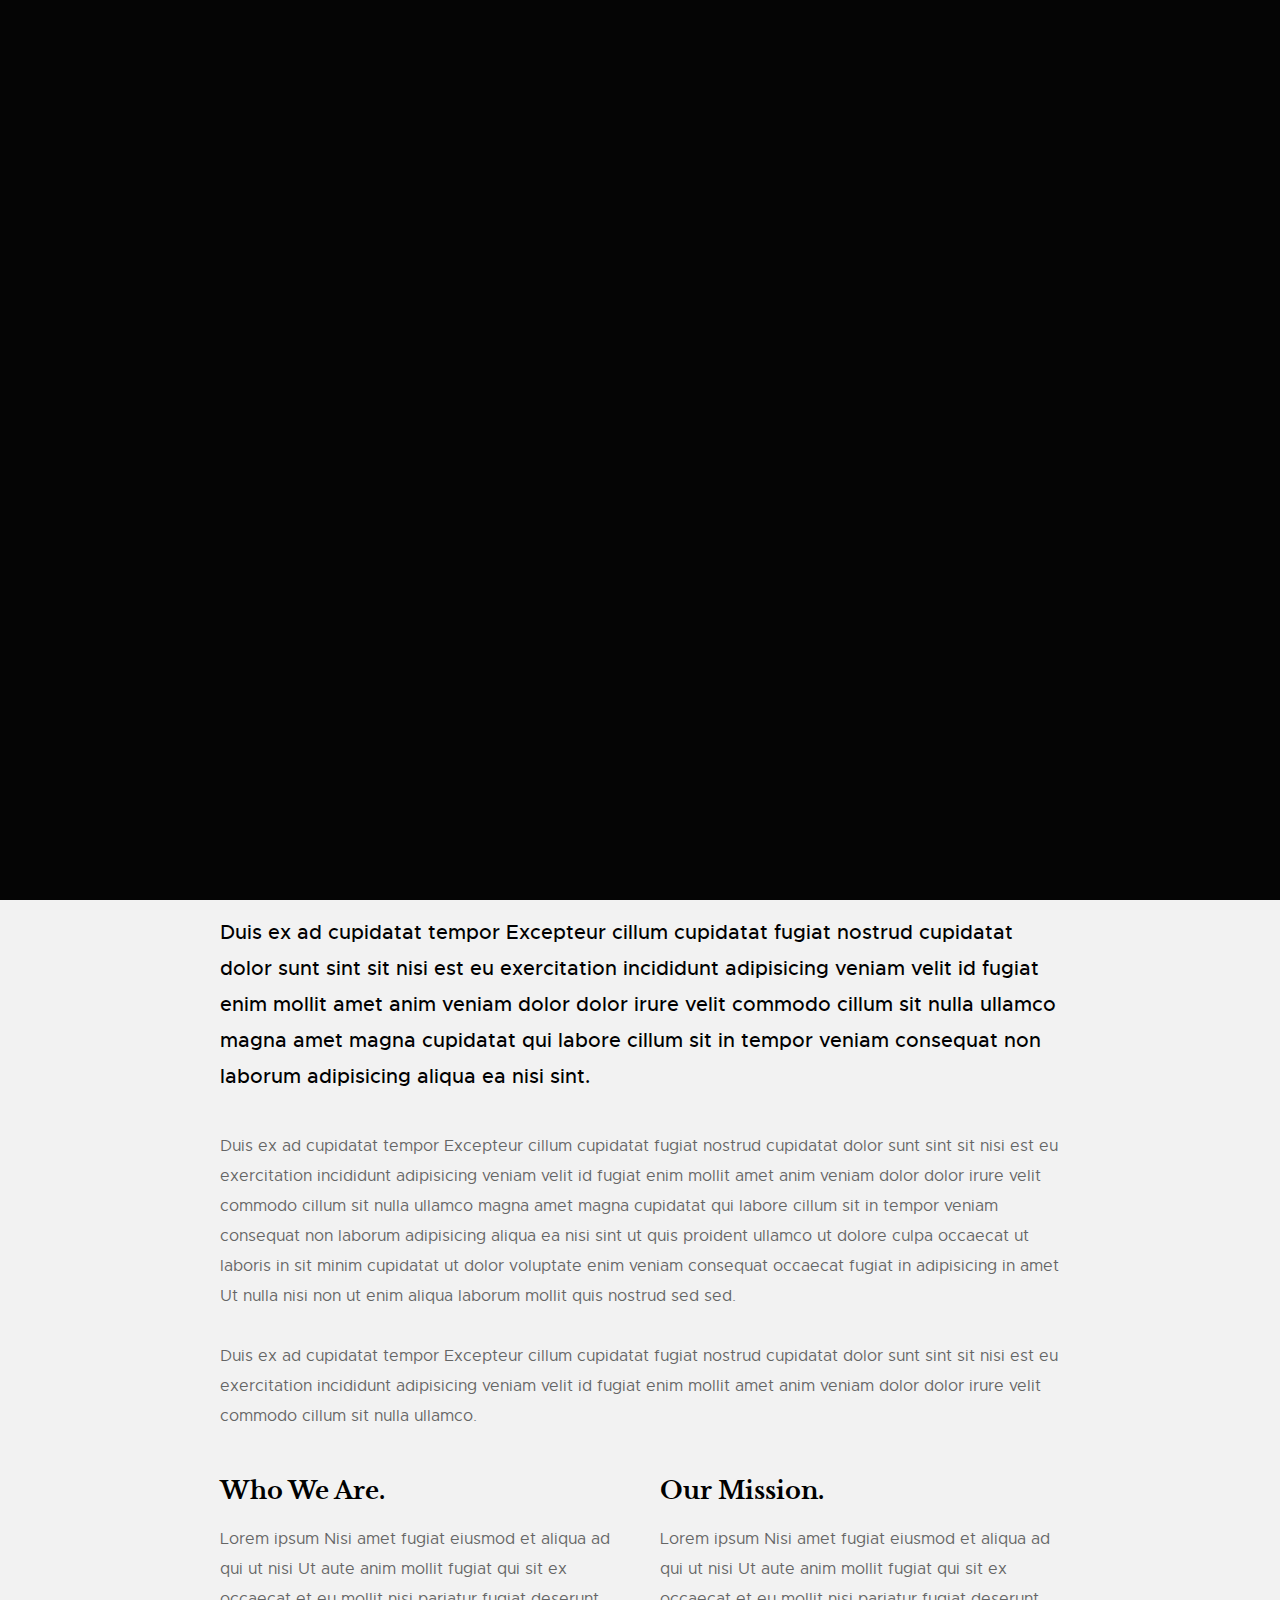
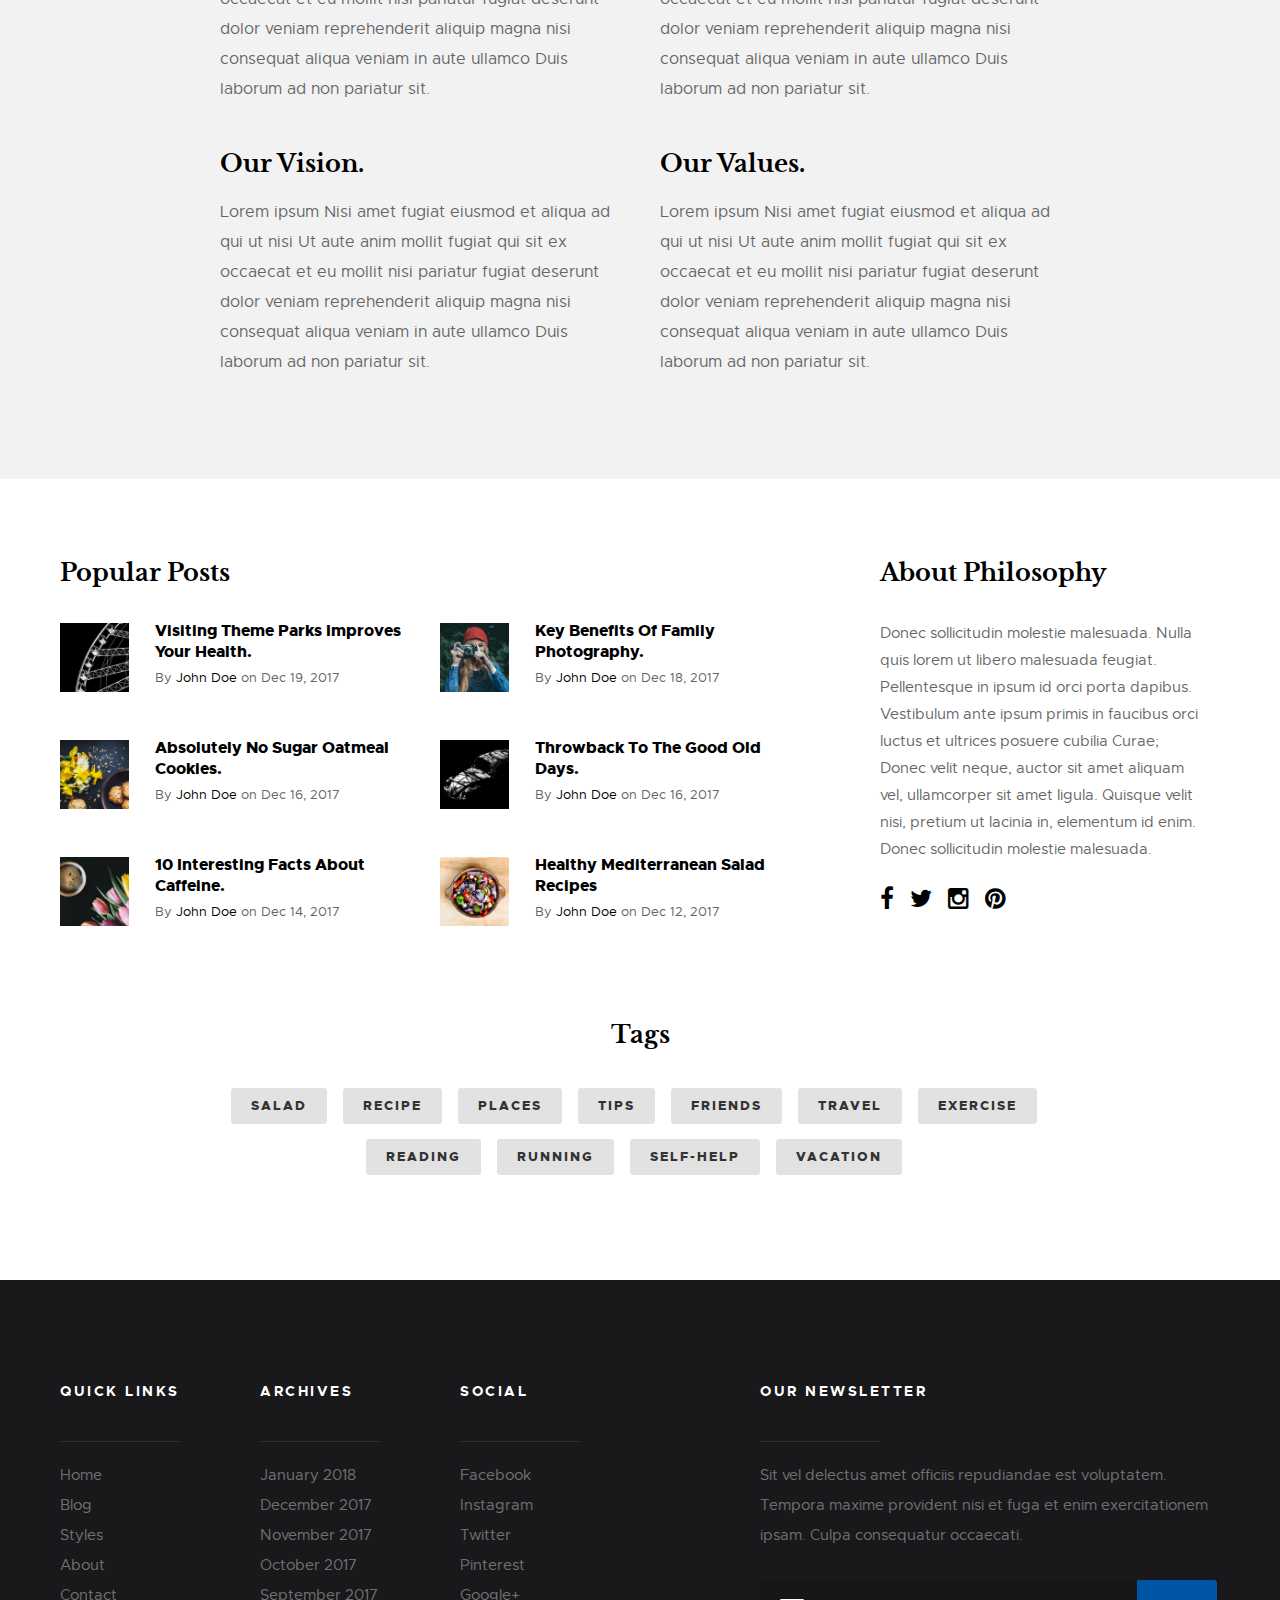
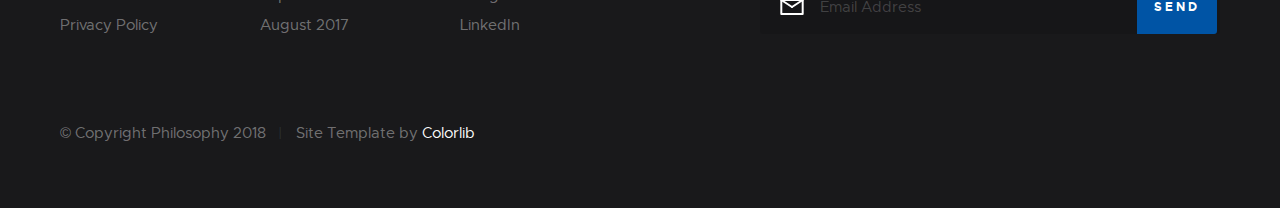
==== about.html @ ebc9e962 "-adding bootstrap 4 template changing .header_row -TODO add cols and additional row" ====
<!DOCTYPE html>
<html class="no-js" lang="en">
<head>

    <!--- basic page needs
    ================================================== -->
    <meta charset="utf-8">
    <title>About - Philosophy</title>
    <meta name="description" content="">
    <meta name="author" content="">

    <!-- mobile specific metas
    ================================================== -->
    <meta name="viewport" content="width=device-width, initial-scale=1, maximum-scale=1">

    <!-- CSS
    ================================================== -->
    <link rel="stylesheet" href="css/base.css">
    <link rel="stylesheet" href="css/vendor.css">
    <link rel="stylesheet" href="css/main.css">

    <!-- script
    ================================================== -->
    <script src="js/modernizr.js"></script>
    <script src="js/pace.min.js"></script>

    <!-- favicons
    ================================================== -->
    <link rel="shortcut icon" href="favicon.ico" type="image/x-icon">
    <link rel="icon" href="favicon.ico" type="image/x-icon">

</head>

<body id="top">

    <!-- pageheader
    ================================================== -->
    <div class="s-pageheader">

        <header class="header">
            <div class="header__content row">

                <div class="header__logo">
                    <a class="logo" href="index.html">
                        <img src="images/logo.svg" alt="Homepage">
                    </a>
                </div> <!-- end header__logo -->

                <ul class="header__social">
                    <li>
                        <a href="#0"><i class="fa fa-facebook" aria-hidden="true"></i></a>
                    </li>
                    <li>
                        <a href="#0"><i class="fa fa-twitter" aria-hidden="true"></i></a>
                    </li>
                    <li>
                        <a href="#0"><i class="fa fa-instagram" aria-hidden="true"></i></a>
                    </li>
                    <li>
                        <a href="#0"><i class="fa fa-pinterest" aria-hidden="true"></i></a>
                    </li>
                </ul> <!-- end header__social -->

                <a class="header__search-trigger" href="#0"></a>

                <div class="header__search">

                    <form role="search" method="get" class="header__search-form" action="#">
                        <label>
                            <span class="hide-content">Search for:</span>
                            <input type="search" class="search-field" placeholder="Type Keywords" value="" name="s" title="Search for:" autocomplete="off">
                        </label>
                        <input type="submit" class="search-submit" value="Search">
                    </form>
        
                    <a href="#0" title="Close Search" class="header__overlay-close">Close</a>

                </div>  <!-- end header__search -->


                <a class="header__toggle-menu" href="#0" title="Menu"><span>Menu</span></a>

                <nav class="header__nav-wrap">

                    <h2 class="header__nav-heading h6">Site Navigation</h2>

                    <ul class="header__nav">
                        <li><a href="index.html" title="">Home</a></li>
                        <li class="has-children">
                            <a href="#0" title="">Categories</a>
                            <ul class="sub-menu">
                            <li><a href="category.html">Lifestyle</a></li>
                            <li><a href="category.html">Health</a></li>
                            <li><a href="category.html">Family</a></li>
                            <li><a href="category.html">Management</a></li>
                            <li><a href="category.html">Travel</a></li>
                            <li><a href="category.html">Work</a></li>
                            </ul>
                        </li>
                        <li class="has-children">
                            <a href="#0" title="">Blog</a>
                            <ul class="sub-menu">
                            <li><a href="single-video.html">Video Post</a></li>
                            <li><a href="single-audio.html">Audio Post</a></li>
                            <li><a href="single-gallery.html">Gallery Post</a></li>
                            <li><a href="single-standard.html">Standard Post</a></li>
                            </ul>
                        </li>
                        <li><a href="style-guide.html" title="">Styles</a></li>
                        <li class="current"><a href="about.html" title="">About</a></li>
                        <li><a href="contact.html" title="">Contact</a></li>
                    </ul> <!-- end header__nav -->

                    <a href="#0" title="Close Menu" class="header__overlay-close close-mobile-menu">Close</a>

                </nav> <!-- end header__nav-wrap -->

            </div> <!-- header-content -->
        </header> <!-- header -->

    </div> <!-- end s-pageheader -->


    <!-- s-content
    ================================================== -->
    <section class="s-content s-content--narrow">

        <div class="row">

            <div class="s-content__header col-full">
                <h1 class="s-content__header-title">
                    Learn More About Us.
                </h1>
            </div> <!-- end s-content__header -->

            <div class="s-content__media col-full">
                <div class="s-content__post-thumb">
                    <img src="images/thumbs/about/about-1000.jpg" 
                         srcset="images/thumbs/about/about-2000.jpg 2000w, 
                                 images/thumbs/about/about-1000.jpg 1000w, 
                                 images/thumbs/about/about-500.jpg 500w" 
                         sizes="(max-width: 2000px) 100vw, 2000px" alt="" >
                </div>
            </div> <!-- end s-content__media -->

            <div class="col-full s-content__main">

                <p class="lead">Duis ex ad cupidatat tempor Excepteur cillum cupidatat fugiat nostrud cupidatat dolor sunt sint sit nisi est eu exercitation incididunt adipisicing veniam velit id fugiat enim mollit amet anim veniam dolor dolor irure velit commodo cillum sit nulla ullamco magna amet magna cupidatat qui labore cillum sit in tempor veniam consequat non laborum adipisicing aliqua ea nisi sint.</p>
                
                <p>Duis ex ad cupidatat tempor Excepteur cillum cupidatat fugiat nostrud cupidatat dolor sunt sint sit nisi est eu exercitation incididunt adipisicing veniam velit id fugiat enim mollit amet anim veniam dolor dolor irure velit commodo cillum sit nulla ullamco magna amet magna cupidatat qui labore cillum sit in tempor veniam consequat non laborum adipisicing aliqua ea nisi sint ut quis proident ullamco ut dolore culpa occaecat ut laboris in sit minim cupidatat ut dolor voluptate enim veniam consequat occaecat fugiat in adipisicing in amet Ut nulla nisi non ut enim aliqua laborum mollit quis nostrud sed sed.
                </p>

                <p>Duis ex ad cupidatat tempor Excepteur cillum cupidatat fugiat nostrud cupidatat dolor sunt sint sit nisi est eu exercitation incididunt adipisicing veniam velit id fugiat enim mollit amet anim veniam dolor dolor irure velit commodo cillum sit nulla ullamco.
                </p>

                <div class="row block-1-2 block-tab-full">
                    <div class="col-block">
                        <h3 class="quarter-top-margin">Who We Are.</h3>
                        <p>Lorem ipsum Nisi amet fugiat eiusmod et aliqua ad qui ut nisi Ut aute anim mollit fugiat qui sit ex occaecat et eu mollit nisi pariatur fugiat deserunt dolor veniam reprehenderit aliquip magna nisi consequat aliqua veniam in aute ullamco Duis laborum ad non pariatur sit.</p>
                    </div>

                    <div class="col-block">
                        <h3 class="quarter-top-margin">Our Mission.</h3>
                        <p>Lorem ipsum Nisi amet fugiat eiusmod et aliqua ad qui ut nisi Ut aute anim mollit fugiat qui sit ex occaecat et eu mollit nisi pariatur fugiat deserunt dolor veniam reprehenderit aliquip magna nisi consequat aliqua veniam in aute ullamco Duis laborum ad non pariatur sit.</p>
                    </div>

                    <div class="col-block">
                        <h3 class="quarter-top-margin">Our Vision.</h3>
                        <p>Lorem ipsum Nisi amet fugiat eiusmod et aliqua ad qui ut nisi Ut aute anim mollit fugiat qui sit ex occaecat et eu mollit nisi pariatur fugiat deserunt dolor veniam reprehenderit aliquip magna nisi consequat aliqua veniam in aute ullamco Duis laborum ad non pariatur sit.</p>
                    </div>

                    <div class="col-block">
                        <h3 class="quarter-top-margin">Our Values.</h3>
                        <p>Lorem ipsum Nisi amet fugiat eiusmod et aliqua ad qui ut nisi Ut aute anim mollit fugiat qui sit ex occaecat et eu mollit nisi pariatur fugiat deserunt dolor veniam reprehenderit aliquip magna nisi consequat aliqua veniam in aute ullamco Duis laborum ad non pariatur sit.</p>
                    </div>

                </div>


            </div> <!-- end s-content__main -->

        </div> <!-- end row -->

    </section> <!-- s-content -->


    <!-- s-extra
    ================================================== -->
    <section class="s-extra">

        <div class="row top">

            <div class="col-eight md-six tab-full popular">
                <h3>Popular Posts</h3>

                <div class="block-1-2 block-m-full popular__posts">
                    <article class="col-block popular__post">
                        <a href="#0" class="popular__thumb">
                            <img src="images/thumbs/small/wheel-150.jpg" alt="">
                        </a>
                        <h5><a href="#0">Visiting Theme Parks Improves Your Health.</a></h5>
                        <section class="popular__meta">
                                <span class="popular__author"><span>By</span> <a href="#0"> John Doe</a></span>
                            <span class="popular__date"><span>on</span> <time datetime="2017-12-19">Dec 19, 2017</time></span>
                        </section>
                    </article>
                    <article class="col-block popular__post">
                        <a href="#0" class="popular__thumb">
                            <img src="images/thumbs/small/shutterbug-150.jpg" alt="">
                        </a>
                        <h5><a href="#0">Key Benefits Of Family Photography.</a></h5>
                        <section class="popular__meta">
                            <span class="popular__author"><span>By</span> <a href="#0"> John Doe</a></span>
                            <span class="popular__date"><span>on</span> <time datetime="2017-12-18">Dec 18, 2017</time></span>
                        </section>
                    </article>
                    <article class="col-block popular__post">
                        <a href="#0" class="popular__thumb">
                            <img src="images/thumbs/small/cookies-150.jpg" alt="">
                        </a>
                        <h5><a href="#0">Absolutely No Sugar Oatmeal Cookies.</a></h5>
                        <section class="popular__meta">
                                <span class="popular__author"><span>By</span> <a href="#0"> John Doe</a></span>
                            <span class="popular__date"><span>on</span> <time datetime="2017-12-16">Dec 16, 2017</time></span>
                        </section>
                    </article>
                    <article class="col-block popular__post">
                        <a href="#0" class="popular__thumb">
                            <img src="images/thumbs/small/beetle-150.jpg" alt="">
                        </a>
                        <h5><a href="#0">Throwback To The Good Old Days.</a></h5>
                        <section class="popular__meta">
                            <span class="popular__author"><span>By</span> <a href="#0"> John Doe</a></span>
                            <span class="popular__date"><span>on</span> <time datetime="2017-12-16">Dec 16, 2017</time></span>
                        </section>
                    </article>
                    <article class="col-block popular__post">
                        <a href="#0" class="popular__thumb">
                            <img src="images/thumbs/small/tulips-150.jpg" alt="">
                        </a>
                        <h5><a href="#0">10 Interesting Facts About Caffeine.</a></h5>
                        <section class="popular__meta">
                            <span class="popular__author"><span>By</span> <a href="#0"> John Doe</a></span>
                            <span class="popular__date"><span>on</span> <time datetime="2017-12-14">Dec 14, 2017</time></span>
                        </section>
                    </article>
                    <article class="col-block popular__post">
                        <a href="#0" class="popular__thumb">
                            <img src="images/thumbs/small/salad-150.jpg" alt="">
                        </a>
                        <h5><a href="#0">Healthy Mediterranean Salad Recipes</a></h5>
                        <section class="popular__meta">
                            <span class="popular__author"><span>By</span> <a href="#0"> John Doe</a></span>
                            <span class="popular__date"><span>on</span> <time datetime="2017-12-12">Dec 12, 2017</time></span>
                        </section>
                    </article>
                </div> <!-- end popular_posts -->
            </div> <!-- end popular -->
            
            <div class="col-four md-six tab-full about">
                <h3>About Philosophy</h3>

                <p>
                Donec sollicitudin molestie malesuada. Nulla quis lorem ut libero malesuada feugiat. Pellentesque in ipsum id orci porta dapibus. Vestibulum ante ipsum primis in faucibus orci luctus et ultrices posuere cubilia Curae; Donec velit neque, auctor sit amet aliquam vel, ullamcorper sit amet ligula. Quisque velit nisi, pretium ut lacinia in, elementum id enim. Donec sollicitudin molestie malesuada.
                </p>

                <ul class="about__social">
                    <li>
                        <a href="#0"><i class="fa fa-facebook" aria-hidden="true"></i></a>
                    </li>
                    <li>
                        <a href="#0"><i class="fa fa-twitter" aria-hidden="true"></i></a>
                    </li>
                    <li>
                        <a href="#0"><i class="fa fa-instagram" aria-hidden="true"></i></a>
                    </li>
                    <li>
                        <a href="#0"><i class="fa fa-pinterest" aria-hidden="true"></i></a>
                    </li>
                </ul> <!-- end header__social -->
            </div> <!-- end about -->

        </div> <!-- end row -->

        <div class="row bottom tags-wrap">
            <div class="col-full tags">
                <h3>Tags</h3>

                <div class="tagcloud">
                    <a href="#0">Salad</a>
                    <a href="#0">Recipe</a>
                    <a href="#0">Places</a>
                    <a href="#0">Tips</a>
                    <a href="#0">Friends</a>
                    <a href="#0">Travel</a>
                    <a href="#0">Exercise</a>
                    <a href="#0">Reading</a>
                    <a href="#0">Running</a>
                    <a href="#0">Self-Help</a>
                    <a href="#0">Vacation</a>
                </div> <!-- end tagcloud -->
            </div> <!-- end tags -->
        </div> <!-- end tags-wrap -->

    </section> <!-- end s-extra -->


    <!-- s-footer
    ================================================== -->
    <footer class="s-footer">

        <div class="s-footer__main">
            <div class="row">
                
                <div class="col-two md-four mob-full s-footer__sitelinks">
                        
                    <h4>Quick Links</h4>

                    <ul class="s-footer__linklist">
                        <li><a href="#0">Home</a></li>
                        <li><a href="#0">Blog</a></li>
                        <li><a href="#0">Styles</a></li>
                        <li><a href="#0">About</a></li>
                        <li><a href="#0">Contact</a></li>
                        <li><a href="#0">Privacy Policy</a></li>
                    </ul>

                </div> <!-- end s-footer__sitelinks -->

                <div class="col-two md-four mob-full s-footer__archives">
                        
                    <h4>Archives</h4>

                    <ul class="s-footer__linklist">
                        <li><a href="#0">January 2018</a></li>
                        <li><a href="#0">December 2017</a></li>
                        <li><a href="#0">November 2017</a></li>
                        <li><a href="#0">October 2017</a></li>
                        <li><a href="#0">September 2017</a></li>
                        <li><a href="#0">August 2017</a></li>
                    </ul>

                </div> <!-- end s-footer__archives -->

                <div class="col-two md-four mob-full s-footer__social">
                        
                    <h4>Social</h4>

                    <ul class="s-footer__linklist">
                        <li><a href="#0">Facebook</a></li>
                        <li><a href="#0">Instagram</a></li>
                        <li><a href="#0">Twitter</a></li>
                        <li><a href="#0">Pinterest</a></li>
                        <li><a href="#0">Google+</a></li>
                        <li><a href="#0">LinkedIn</a></li>
                    </ul>

                </div> <!-- end s-footer__social -->

                <div class="col-five md-full end s-footer__subscribe">
                        
                    <h4>Our Newsletter</h4>

                    <p>Sit vel delectus amet officiis repudiandae est voluptatem. Tempora maxime provident nisi et fuga et enim exercitationem ipsam. Culpa consequatur occaecati.</p>

                    <div class="subscribe-form">
                        <form id="mc-form" class="group" novalidate="true">

                            <input type="email" value="" name="EMAIL" class="email" id="mc-email" placeholder="Email Address" required="">
                
                            <input type="submit" name="subscribe" value="Send">
                
                            <label for="mc-email" class="subscribe-message"></label>
                
                        </form>
                    </div>

                </div> <!-- end s-footer__subscribe -->

            </div>
        </div> <!-- end s-footer__main -->

        <div class="s-footer__bottom">
            <div class="row">
                <div class="col-full">
                    <div class="s-footer__copyright">
                        <span>© Copyright Philosophy 2018</span> 
                        <span>Site Template by <a href="https://colorlib.com/">Colorlib</a></span>
                    </div>

                    <div class="go-top">
                        <a class="smoothscroll" title="Back to Top" href="#top"></a>
                    </div>
                </div>
            </div>
        </div> <!-- end s-footer__bottom -->

    </footer> <!-- end s-footer -->


    <!-- preloader
    ================================================== -->
    <div id="preloader">
        <div id="loader">
            <div class="line-scale">
                <div></div>
                <div></div>
                <div></div>
                <div></div>
                <div></div>
            </div>
        </div>
    </div>


    <!-- Java Script
    ================================================== -->
    <script src="js/jquery-3.2.1.min.js"></script>
    <script src="js/plugins.js"></script>
    <script src="js/main.js"></script>

</body>

</html>
---- css/base.css ----
/* =================================================================== 
 *
 *  Philosophy v1.0 Base Stylesheet
 *  12-30-2017
 *  ------------------------------------------------------------------
 *
 *  TOC:
 *  # imports
 *  # normalize
 *  # basic/base setup styles
 *    ## Media
 *    ## Typography resets
 *    ## links
 *    ## inputs
 *  # grid
 *    ## medium size devices
 *    ## tablets
 *    ## mobile devices
 *    ## small mobile devices
 *  # block grids
 *    ## medium size devices
 *    ## tablets
 *    ## mobile devices
 *    ## small mobile devices
 *  # MISC
 *
 * =================================================================== */


/* ===================================================================
 *  # imports 
 *
 * ------------------------------------------------------------------- */
@import url("font-awesome/css/font-awesome.min.css");
@import url("fonts.css");


/* ===================================================================
 *  # normalize
 *  normalize.css v5.0.0 | MIT License | 
 *  github.com/necolas/normalize.css
 *
 * ------------------------------------------------------------------- */
html {
   font-family: sans-serif;
   line-height: 1.15;
   -ms-text-size-adjust: 100%;
   -webkit-text-size-adjust: 100%;
}

body {
   margin: 0;
}

article,
aside,
footer,
header,
nav,
section {
   display: block;
}

h1 {
   font-size: 2em;
   margin: 0.67em 0;
}

figcaption,
figure,
main {
   display: block;
}

figure {
   margin: 1em 40px;
}

hr {
   box-sizing: content-box;
   height: 0;
   overflow: visible;
}

pre {
   font-family: monospace, monospace;
   font-size: 1em;
}

a {
   background-color: transparent;
   -webkit-text-decoration-skip: objects;
}

a:active,
a:hover {
   outline-width: 0;
}

abbr[title] {
   border-bottom: none;
   text-decoration: underline;
   text-decoration: underline dotted;
}

b,
strong {
   font-weight: inherit;
}

b,
strong {
   font-weight: bolder;
}

code,
kbd,
samp {
   font-family: monospace, monospace;
   font-size: 1em;
}

dfn {
   font-style: italic;
}

mark {
   background-color: #ff0;
   color: #000;
}

small {
   font-size: 80%;
}

sub,
sup {
   font-size: 75%;
   line-height: 0;
   position: relative;
   vertical-align: baseline;
}

sub {
   bottom: -0.25em;
}

sup {
   top: -0.5em;
}

audio,
video {
   display: inline-block;
}

audio:not([controls]) {
   display: none;
   height: 0;
}

img {
   border-style: none;
}

svg:not(:root) {
   overflow: hidden;
}

button,
input,
optgroup,
select,
textarea {
   font-family: sans-serif;
   font-size: 100%;
   line-height: 1.15;
   margin: 0;
}

button,
input {
   overflow: visible;
}

button,
select {
   text-transform: none;
}

button,
html [type="button"],
[type="reset"],
[type="submit"] {
   -webkit-appearance: button;
}

button::-moz-focus-inner,
[type="button"]::-moz-focus-inner,
[type="reset"]::-moz-focus-inner,
[type="submit"]::-moz-focus-inner {
   border-style: none;
   padding: 0;
}

button:-moz-focusring,
[type="button"]:-moz-focusring,
[type="reset"]:-moz-focusring,
[type="submit"]:-moz-focusring {
   outline: 1px dotted ButtonText;
}

fieldset {
   border: 1px solid #c0c0c0;
   margin: 0 2px;
   padding: 0.35em 0.625em 0.75em;
}

legend {
   box-sizing: border-box;
   color: inherit;
   display: table;
   max-width: 100%;
   padding: 0;
   white-space: normal;
}

progress {
   display: inline-block;
   vertical-align: baseline;
}

textarea {
   overflow: auto;
}

[type="checkbox"],
[type="radio"] {
   box-sizing: border-box;
   padding: 0;
}

[type="number"]::-webkit-inner-spin-button,
[type="number"]::-webkit-outer-spin-button {
   height: auto;
}

[type="search"] {
   -webkit-appearance: textfield;
   outline-offset: -2px;
}

[type="search"]::-webkit-search-cancel-button,
[type="search"]::-webkit-search-decoration {
   -webkit-appearance: none;
}

::-webkit-file-upload-button {
   -webkit-appearance: button;
   font: inherit;
}

details,
menu {
   display: block;
}

summary {
   display: list-item;
}

canvas {
   display: inline-block;
}

template {
   display: none;
}

[hidden] {
   display: none;
}


/* ===================================================================
*  # basic/base setup styles
*
* ------------------------------------------------------------------- */
html {
   font-size: 62.5%;
   box-sizing: border-box;
}

*,
*::before,
*::after {
   box-sizing: inherit;
}

body {
   font-weight: normal;
   line-height: 1;
   word-wrap: break-word;
   text-rendering: optimizeLegibility;
   -webkit-overflow-scrolling: touch;
   -webkit-text-size-adjust: none;
}

body,
input,
button {
   -moz-osx-font-smoothing: grayscale;
   -webkit-font-smoothing: antialiased;
}

/* ------------------------------------------------------------------- 
 * ## Media
 * ------------------------------------------------------------------- */
img,
video {
   max-width: 100%;
   height: auto;
}

/* ------------------------------------------------------------------- 
 * ## Typography resets 
 * ------------------------------------------------------------------- */
div, dl, dt, dd, ul, ol, li, h1, h2, h3, h4, h5, h6, pre, form, p, blockquote, th, td {
   margin: 0;
   padding: 0;
}

h1, h2, h3, h4, h5, h6 {
   -webkit-font-smoothing: auto;
   -webkit-font-smoothing: antialiased;
   -webkit-font-variant-ligatures: common-ligatures;
   -moz-font-variant-ligatures: common-ligatures;
   font-variant-ligatures: common-ligatures;
   text-rendering: optimizeLegibility;
}

em,
i {
   font-style: italic;
   line-height: inherit;
}

strong,
b {
   font-weight: bold;
   line-height: inherit;
}

small {
   font-size: 60%;
   line-height: inherit;
}

ol,
ul {
   list-style: none;
}

li {
   display: block;
}

/* ------------------------------------------------------------------- 
 * ## links
 * ------------------------------------------------------------------- */
a {
   text-decoration: none;
   line-height: inherit;
}

a img {
   border: none;
}

/* ------------------------------------------------------------------- 
 *  ## inputs
 * ------------------------------------------------------------------- */
fieldset {
   margin: 0;
   padding: 0;
}

input[type="email"],
input[type="number"],
input[type="search"],
input[type="text"],
input[type="tel"],
input[type="url"],
input[type="password"],
textarea {
   -webkit-appearance: none;
   -moz-appearance: none;
   -ms-appearance: none;
   -o-appearance: none;
   appearance: none;
}


/* ===================================================================
 * # grid
 *
 * ------------------------------------------------------------------- */
.row {
   width: 94%;
   max-width: 1200px;
   margin: 0 auto;
}

.row:after {
   content: "";
   display: table;
   clear: both;
}

.row .row {
   width: auto;
   max-width: none;
   margin-left: -20px;
   margin-right: -20px;
}

/* column blocks
 * -------------------------------------- */
[class*="col-"] {
   float: left;
   padding: 0 20px;
}

[class*="col-"] + [class*="col-"].end {
   float: right;
}

/* column width classes 
 * -------------------------------------- */
.col-one {
   width: 8.33333%;
}

.col-two,
.col-1-6 {
   width: 16.66667%;
}

.col-three,
.col-1-4 {
   width: 25%;
}

.col-four,
.col-1-3 {
   width: 33.33333%;
}

.col-five {
   width: 41.66667%;
}

.col-six,
.col-1-2 {
   width: 50%;
}

.col-seven {
   width: 58.33333%;
}

.col-eight,
.col-2-3 {
   width: 66.66667%;
}

.col-nine,
.col-3-4 {
  width: 75%;
}

.col-ten,
.col-5-6 {
   width: 83.33333%;
}

.col-eleven {
   width: 91.66667%;
}

.col-twelve,
.col-full {
   width: 100%;
}


/* ------------------------------------------------------------------- 
 * ## medium size devices
 * ------------------------------------------------------------------- */
@media only screen and (max-width: 1200px) {
   .row .row {
      margin-left: -15px;
      margin-right: -15px;
   }

   [class*="col-"] {
      padding: 0 15px;
   }

   .md-two,
   .md-1-6 {
      width: 16.66667%;
   }

   .md-one {
      width: 8.33333%;
   }

   .md-three,
   .md-1-4 {
      width: 25%;
   }

   .md-four,
   .md-1-3 {
      width: 33.33333%;
   }

   .md-five {
      width: 41.66667%;
   }

   .md-six,
   .md-1-2 {
      width: 50%;
   }

   .md-seven {
      width: 58.33333%;
   }

   .md-eight,
   .md-2-3 {
      width: 66.66667%;
   }

   .md-nine,
   .md-3-4 {
      width: 75%;
   }

   .md-ten,
   .md-5-6 {
      width: 83.33333%;
   }

   .md-eleven {
      width: 91.66667%;
   }

   .md-twelve,
   .md-full {
      width: 100%;
   }
}

/* ------------------------------------------------------------------- 
 * ## tablets
 * ------------------------------------------------------------------- */
@media only screen and (max-width: 800px) {
   .row {
      width: 90%;
   }

   .tab-1-4 {
      width: 25%;
   }

   .tab-1-3 {
      width: 33.33333%;
   }

   .tab-1-2 {
      width: 50%;
   }

   .tab-2-3 {
      width: 66.66667%;
   }

   .tab-3-4 {
      width: 75%;
   }

   .tab-full {
      width: 100%;
   }

   .hide-on-tablet {
      display: none;
   }
}

/* ------------------------------------------------------------------- 
 * ## mobile devices
 * ------------------------------------------------------------------- */
@media only screen and (max-width: 600px) {
   .row {
      width: auto;
      padding-left: 25px;
      padding-right: 25px;
   }

   .row .row {
      margin-left: -10px;
      margin-right: -10px;
      padding-left: 0;
      padding-right: 0;
   }

   [class*="col-"] {
      padding: 0 10px;
   }

   .mob-1-4 {
      width: 25%;
   }

   .mob-1-3 {
      width: 33.33333%;
   }

   .mob-1-2 {
      width: 50%;
   }

   .mob-2-3 {
      width: 66.66667%;
   }

   .mob-3-4 {
      width: 75%;
   }

   .mob-full {
      width: 100%;
   }

   .hide-on-mobile {
      display: none;
   }
}

/* ------------------------------------------------------------------- 
 * ## small mobile devices
 * ------------------------------------------------------------------- */

/* stack columns on small mobile devices
 * ------------------------------------------------------------------- */
@media only screen and (max-width: 400px) {
   .row .row {
      margin-left: 0;
      margin-right: 0;
   }

   [class*="col-"] {
      width: 100% !important;
      float: none !important;
      clear: both !important;
      margin-left: 0;
      margin-right: 0;
      padding: 0;
   }

   [class*="col-"] + [class*="col-"].end {
      float: none;
   }
}


/* ===================================================================
 * # block grids
 *
 * ------------------------------------------------------------------- */

/* Equally-sized columns define at row level
 * ------------------------------------------------------------------- */
[class*="block-"]:after {
   content: "";
   display: table;
   clear: both;
}

.block-1-6 .col-block {
   width: 16.66667%;
}

.block-1-5 .col-block {
   width: 20%;
}

.block-1-4 .col-block {
   width: 25%;
}

.block-1-3 .col-block {
   width: 33.33333%;
}

.block-1-2 .col-block {
   width: 50%;
}

/**
 * Clearing for block grid columns. Allow columns with 
 * different heights to align properly.
 */
.block-1-6 .col-block:nth-child(6n + 1),
.block-1-5 .col-block:nth-child(5n + 1),
.block-1-4 .col-block:nth-child(4n + 1),
.block-1-3 .col-block:nth-child(3n + 1),
.block-1-2 .col-block:nth-child(2n + 1) {
   clear: both;
}

/* ------------------------------------------------------------------- 
 * ## medium size devices
 * ------------------------------------------------------------------- */
@media only screen and (max-width: 1200px) {
   .block-m-1-6 .col-block {
      width: 16.66667%;
   }

   .block-m-1-5 .col-block {
      width: 20%;
   }

   .block-m-1-4 .col-block {
      width: 25%;
   }

   .block-m-1-3 .col-block {
      width: 33.33333%;
   }

   .block-m-1-2 .col-block {
      width: 50%;
   }

   .block-m-full .col-block {
      width: 100%;
      clear: both;
   }

   [class*="block-m-"] .col-block:nth-child(n) {
      clear: none;
   }

   .block-m-1-6 .col-block:nth-child(6n + 1),
   .block-m-1-5 .col-block:nth-child(5n + 1),
   .block-m-1-4 .col-block:nth-child(4n + 1),
   .block-m-1-3 .col-block:nth-child(3n + 1),
   .block-m-1-2 .col-block:nth-child(2n + 1) {
      clear: both;
   }
}

/* ------------------------------------------------------------------- 
 * ## tablets
 * ------------------------------------------------------------------- */
@media only screen and (max-width: 800px) {
   .block-tab-1-6 .col-block {
      width: 16.66667%;
   }

   .block-tab-1-5 .col-block {
      width: 20%;
   }

   .block-tab-1-4 .col-block {
      width: 25%;
   }

   .block-tab-1-3 .col-block {
      width: 33.33333%;
   }

   .block-tab-1-2 .col-block {
      width: 50%;
   }

   .block-tab-full .col-block {
      width: 100%;
      clear: both;
   }

   [class*="block-tab-"] .col-block:nth-child(n) {
      clear: none;
   }

   .block-tab-1-6 .col-block:nth-child(6n + 1),
   .block-tab-1-6 .col-block:nth-child(5n + 1),
   .block-tab-1-4 .col-block:nth-child(4n + 1),
   .block-tab-1-3 .col-block:nth-child(3n + 1),
   .block-tab-1-2 .col-block:nth-child(2n + 1) {
      clear: both;
   }
}

/* ------------------------------------------------------------------- 
 * ## mobile devices
 * ------------------------------------------------------------------- */
@media only screen and (max-width: 600px) {
   .block-mob-1-6 .col-block {
      width: 16.66667%;
   }

   .block-mob-1-5 .col-block {
      width: 20%;
   }

   .block-mob-1-4 .col-block {
      width: 25%;
   }

   .block-mob-1-3 .col-block {
      width: 33.33333%;
   }

   .block-mob-1-2 .col-block {
      width: 50%;
   }

   .block-mob-full .col-block {
      width: 100%;
      clear: both;
   }

   [class*="block-mob-"] .col-block:nth-child(n) {
      clear: none;
   }

   .block-mob-1-6 .col-block:nth-child(6n + 1),
   .block-mob-1-5 .col-block:nth-child(5n + 1),
   .block-mob-1-4 .col-block:nth-child(4n + 1),
   .block-mob-1-3 .col-block:nth-child(3n + 1),
   .block-mob-1-2 .col-block:nth-child(2n + 1) {
      clear: both;
   }
}

/* ------------------------------------------------------------------- 
 * ## small mobile devices
 * ------------------------------------------------------------------- */

/* stack columns on small mobile devices
 * ------------------------------------------------------------------- */
@media only screen and (max-width: 400px) {
   .stack .col-block {
      width: 100% !important;
      float: none !important;
      clear: both !important;
      margin-left: 0;
      margin-right: 0;
   }
}


/* ===================================================================
 * # MISC
 *
 * ------------------------------------------------------------------- */
.group:after {
   content: "";
   display: table;
   clear: both;
}

/* Misc Helper Styles
 * -------------------------------------- */
.is-hidden {
   display: none;
}

.is-invisible {
   visibility: hidden;
}

.antialiased {
   -webkit-font-smoothing: antialiased;
   -moz-osx-font-smoothing: grayscale;
}

.overflow-hidden {
   overflow: hidden;
}

.remove-bottom {
   margin-bottom: 0;
}

.half-bottom {
   margin-bottom: 1.5rem !important;
}

.add-bottom {
   margin-bottom: 3rem !important;
}

.no-border {
   border: none;
}

.full-width {
   width: 100%;
}

.text-center {
   text-align: center;
}

.text-left {
   text-align: left;
}

.text-right {
   text-align: right;
}

.pull-left {
   float: left;
}

.pull-right {
   float: right;
}

.align-center {
   margin-left: auto;
   margin-right: auto;
   text-align: center;
}

/*# sourceMappingURL=base.css.map */
---- css/vendor.css ----
/* =================================================================== 
 *
 *  Philosophy v1.0 Vendor/Third Party CSS 
 *  12-30-2017
 *  ------------------------------------------------------------------
 *
 *  TOC:
 *  # lity - v1.6.6 - 2016-04-22
 *  # Animate on Scroll
 *  # Slick Slider
 *  # MediaElement
 *  # prettyprint GitHub Theme
 *
 * =================================================================== */


/* ===================================================================
 * # lity - v1.6.6 - 2016-04-22
 *   http://sorgalla.com/lity/
 *   Copyright (c) 2016 Jan Sorgalla; Licensed MIT 
 * ------------------------------------------------------------------- */
.lity {
   z-index: 9990;
   position: fixed;
   top: 0;
   right: 0;
   bottom: 0;
   left: 0;
   white-space: nowrap;
   background: #ffffff;
   background: white;
   outline: none !important;
   opacity: 0;
   -webkit-transition: opacity 0.3s ease;
   -o-transition: opacity 0.3s ease;
   transition: opacity 0.3s ease;
}

.lity.lity-opened {
   opacity: 1;
}

.lity.lity-closed {
   opacity: 0;
}

.lity * {
   -webkit-box-sizing: border-box;
   -moz-box-sizing: border-box;
   box-sizing: border-box;
}

.lity-wrap {
   z-index: 9990;
   position: fixed;
   top: 0;
   right: 0;
   bottom: 0;
   left: 0;
   text-align: center;
   outline: none !important;
}

.lity-wrap:before {
   content: '';
   display: inline-block;
   height: 100%;
   vertical-align: middle;
   margin-right: -0.25em;
}

.lity-loader {
   z-index: 9991;
   color: #333;
   position: absolute;
   top: 50%;
   margin-top: -0.8em;
   width: 100%;
   text-align: center;
   font-size: 14px;
   font-family: Arial, Helvetica, sans-serif;
   opacity: 0;
   -webkit-transition: opacity 0.3s ease;
   -o-transition: opacity 0.3s ease;
   transition: opacity 0.3s ease;
}

.lity-loading .lity-loader {
   opacity: 1;
}

.lity-container {
   z-index: 9992;
   position: relative;
   text-align: left;
   vertical-align: middle;
   display: inline-block;
   white-space: normal;
   max-width: 100%;
   max-height: 100%;
   outline: none !important;
}

.lity-content {
   z-index: 9993;
   width: 100%;
   -webkit-transform: scale(1);
   -ms-transform: scale(1);
   -o-transform: scale(1);
   transform: scale(1);
   -webkit-transition: -webkit-transform 0.3s ease;
   -o-transition: -o-transform 0.3s ease;
   transition: transform 0.3s ease;
}

.lity-loading .lity-content,
.lity-closed .lity-content {
   -webkit-transform: scale(0.8);
   -ms-transform: scale(0.8);
   -o-transform: scale(0.8);
   transform: scale(0.8);
}

.lity-content:after {
   content: '';
   position: absolute;
   left: 0;
   top: 0;
   bottom: 0;
   display: block;
   right: 0;
   width: auto;
   height: auto;
   z-index: -1;
}

.lity-close {
   z-index: 9994;
   width: 42px;
   height: 42px;
   position: fixed;
   text-align: center !important;
   right: 20px;
   top: 20px;
   -webkit-appearance: none;
   cursor: pointer;
   text-decoration: none;
   text-align: center;
   padding: 0;
   margin: 0;
   color: black;
   font-style: normal;
   font-size: 30px;
   font-family: Arial, sans-serif;
   line-height: 42px;
   border: 0;
   background: transparent;
   outline: none;
   -webkit-box-shadow: none;
   box-shadow: none;
   font: 0/0 a;
   text-shadow: none;
   color: transparent;
   border-radius: 50%;
}

.lity-close::before,
.lity-close::after {
   display: block;
   content: "";
   height: 20px;
   width: 2px;
   background-color: black;
   position: absolute;
   top: 11px;
   left: 20px;
}

.lity-close::before {
   -webkit-transform: rotate(-45deg);
   -ms-transform: rotate(-45deg);
   transform: rotate(-45deg);
}

.lity-close::after {
   -webkit-transform: rotate(45deg);
   -ms-transform: rotate(45deg);
   transform: rotate(45deg);
}

.lity-close::-moz-focus-inner {
   border: 0;
   padding: 0;
}

.lity-close:hover,
.lity-close:focus,
.lity-close:active,
.lity-close:visited {
   text-decoration: none;
   text-align: center;
   padding: 0;
   color: #fff;
   font-style: normal;
   font-size: 30px;
   font-family: Arial, sans-serif;
   line-height: 36px;
   border: 0;
   background: transparent;
   outline: none;
   -webkit-box-shadow: none;
   box-shadow: none;
   font: 0/0 a;
   text-shadow: none;
   color: transparent;
}

.lity-close:hover::before,
.lity-close:hover::after,
.lity-close:focus::before,
.lity-close:focus::after,
.lity-close:active::before,
.lity-close:active::after,
.lity-close:visited::before,
.lity-close:visited::after {
   background-color: #0054a5;
}

/* Image */
.lity-image img {
   max-width: 100%;
   display: block;
   line-height: 0;
   border: 0;
}

/* iFrame */
.lity-iframe .lity-container {
   width: 100%;
   max-width: 964px;
}

.lity-iframe-container {
   width: 100%;
   height: 0;
   padding-top: 56.25%;
   overflow: auto;
   pointer-events: auto;
   -webkit-transform: translateZ(0);
   transform: translateZ(0);
   -webkit-overflow-scrolling: touch;
}

.lity-iframe-container iframe {
   position: absolute;
   display: block;
   top: 0;
   left: 0;
   width: 100%;
   height: 100%;
   background: #000;
}

.lity-hide {
   display: none;
}


/* ===================================================================
 * # Animate on Scroll 
 *   https://michalsnik.github.io/aos/
 *
 * ------------------------------------------------------------------- */
[data-aos][data-aos][data-aos-duration='50'],
body[data-aos-duration='50'] [data-aos] {
   transition-duration: 50ms;
}

[data-aos][data-aos][data-aos-delay='50'],
body[data-aos-delay='50'] [data-aos] {
   transition-delay: 0;
}

[data-aos][data-aos][data-aos-delay='50'].aos-animate,
body[data-aos-delay='50'] [data-aos].aos-animate {
   transition-delay: 50ms;
}

[data-aos][data-aos][data-aos-duration='100'],
body[data-aos-duration='100'] [data-aos] {
   transition-duration: .1s;
}

[data-aos][data-aos][data-aos-delay='100'],
body[data-aos-delay='100'] [data-aos] {
   transition-delay: 0;
}

[data-aos][data-aos][data-aos-delay='100'].aos-animate,
body[data-aos-delay='100'] [data-aos].aos-animate {
   transition-delay: .1s;
}

[data-aos][data-aos][data-aos-duration='150'],
body[data-aos-duration='150'] [data-aos] {
   transition-duration: .15s;
}

[data-aos][data-aos][data-aos-delay='150'],
body[data-aos-delay='150'] [data-aos] {
   transition-delay: 0;
}

[data-aos][data-aos][data-aos-delay='150'].aos-animate,
body[data-aos-delay='150'] [data-aos].aos-animate {
   transition-delay: .15s;
}

[data-aos][data-aos][data-aos-duration='200'],
body[data-aos-duration='200'] [data-aos] {
   transition-duration: .2s;
}

[data-aos][data-aos][data-aos-delay='200'],
body[data-aos-delay='200'] [data-aos] {
   transition-delay: 0;
}

[data-aos][data-aos][data-aos-delay='200'].aos-animate,
body[data-aos-delay='200'] [data-aos].aos-animate {
   transition-delay: .2s;
}

[data-aos][data-aos][data-aos-duration='250'],
body[data-aos-duration='250'] [data-aos] {
   transition-duration: .25s;
}

[data-aos][data-aos][data-aos-delay='250'],
body[data-aos-delay='250'] [data-aos] {
   transition-delay: 0;
}

[data-aos][data-aos][data-aos-delay='250'].aos-animate,
body[data-aos-delay='250'] [data-aos].aos-animate {
   transition-delay: .25s;
}

[data-aos][data-aos][data-aos-duration='300'],
body[data-aos-duration='300'] [data-aos] {
   transition-duration: .3s;
}

[data-aos][data-aos][data-aos-delay='300'],
body[data-aos-delay='300'] [data-aos] {
   transition-delay: 0;
}

[data-aos][data-aos][data-aos-delay='300'].aos-animate,
body[data-aos-delay='300'] [data-aos].aos-animate {
   transition-delay: .3s;
}

[data-aos][data-aos][data-aos-duration='350'],
body[data-aos-duration='350'] [data-aos] {
   transition-duration: .35s;
}

[data-aos][data-aos][data-aos-delay='350'],
body[data-aos-delay='350'] [data-aos] {
   transition-delay: 0;
}

[data-aos][data-aos][data-aos-delay='350'].aos-animate,
body[data-aos-delay='350'] [data-aos].aos-animate {
   transition-delay: .35s;
}

[data-aos][data-aos][data-aos-duration='400'],
body[data-aos-duration='400'] [data-aos] {
   transition-duration: .4s;
}

[data-aos][data-aos][data-aos-delay='400'],
body[data-aos-delay='400'] [data-aos] {
   transition-delay: 0;
}

[data-aos][data-aos][data-aos-delay='400'].aos-animate,
body[data-aos-delay='400'] [data-aos].aos-animate {
   transition-delay: .4s;
}

[data-aos][data-aos][data-aos-duration='450'],
body[data-aos-duration='450'] [data-aos] {
   transition-duration: .45s;
}

[data-aos][data-aos][data-aos-delay='450'],
body[data-aos-delay='450'] [data-aos] {
   transition-delay: 0;
}

[data-aos][data-aos][data-aos-delay='450'].aos-animate,
body[data-aos-delay='450'] [data-aos].aos-animate {
   transition-delay: .45s;
}

[data-aos][data-aos][data-aos-duration='500'],
body[data-aos-duration='500'] [data-aos] {
   transition-duration: .5s;
}

[data-aos][data-aos][data-aos-delay='500'],
body[data-aos-delay='500'] [data-aos] {
   transition-delay: 0;
}

[data-aos][data-aos][data-aos-delay='500'].aos-animate,
body[data-aos-delay='500'] [data-aos].aos-animate {
   transition-delay: .5s;
}

[data-aos][data-aos][data-aos-duration='550'],
body[data-aos-duration='550'] [data-aos] {
   transition-duration: .55s;
}

[data-aos][data-aos][data-aos-delay='550'],
body[data-aos-delay='550'] [data-aos] {
   transition-delay: 0;
}

[data-aos][data-aos][data-aos-delay='550'].aos-animate,
body[data-aos-delay='550'] [data-aos].aos-animate {
   transition-delay: .55s;
}

[data-aos][data-aos][data-aos-duration='600'],
body[data-aos-duration='600'] [data-aos] {
   transition-duration: .6s;
}

[data-aos][data-aos][data-aos-delay='600'],
body[data-aos-delay='600'] [data-aos] {
   transition-delay: 0;
}

[data-aos][data-aos][data-aos-delay='600'].aos-animate,
body[data-aos-delay='600'] [data-aos].aos-animate {
   transition-delay: .6s;
}

[data-aos][data-aos][data-aos-duration='650'],
body[data-aos-duration='650'] [data-aos] {
   transition-duration: .65s;
}

[data-aos][data-aos][data-aos-delay='650'],
body[data-aos-delay='650'] [data-aos] {
   transition-delay: 0;
}

[data-aos][data-aos][data-aos-delay='650'].aos-animate,
body[data-aos-delay='650'] [data-aos].aos-animate {
   transition-delay: .65s;
}

[data-aos][data-aos][data-aos-duration='700'],
body[data-aos-duration='700'] [data-aos] {
   transition-duration: .7s;
}

[data-aos][data-aos][data-aos-delay='700'],
body[data-aos-delay='700'] [data-aos] {
   transition-delay: 0;
}

[data-aos][data-aos][data-aos-delay='700'].aos-animate,
body[data-aos-delay='700'] [data-aos].aos-animate {
   transition-delay: .7s;
}

[data-aos][data-aos][data-aos-duration='750'],
body[data-aos-duration='750'] [data-aos] {
   transition-duration: .75s;
}

[data-aos][data-aos][data-aos-delay='750'],
body[data-aos-delay='750'] [data-aos] {
   transition-delay: 0;
}

[data-aos][data-aos][data-aos-delay='750'].aos-animate,
body[data-aos-delay='750'] [data-aos].aos-animate {
   transition-delay: .75s;
}

[data-aos][data-aos][data-aos-duration='800'],
body[data-aos-duration='800'] [data-aos] {
   transition-duration: .8s;
}

[data-aos][data-aos][data-aos-delay='800'],
body[data-aos-delay='800'] [data-aos] {
   transition-delay: 0;
}

[data-aos][data-aos][data-aos-delay='800'].aos-animate,
body[data-aos-delay='800'] [data-aos].aos-animate {
   transition-delay: .8s;
}

[data-aos][data-aos][data-aos-duration='850'],
body[data-aos-duration='850'] [data-aos] {
   transition-duration: .85s;
}

[data-aos][data-aos][data-aos-delay='850'],
body[data-aos-delay='850'] [data-aos] {
   transition-delay: 0;
}

[data-aos][data-aos][data-aos-delay='850'].aos-animate,
body[data-aos-delay='850'] [data-aos].aos-animate {
   transition-delay: .85s;
}

[data-aos][data-aos][data-aos-duration='900'],
body[data-aos-duration='900'] [data-aos] {
   transition-duration: .9s;
}

[data-aos][data-aos][data-aos-delay='900'],
body[data-aos-delay='900'] [data-aos] {
   transition-delay: 0;
}

[data-aos][data-aos][data-aos-delay='900'].aos-animate,
body[data-aos-delay='900'] [data-aos].aos-animate {
   transition-delay: .9s;
}

[data-aos][data-aos][data-aos-duration='950'],
body[data-aos-duration='950'] [data-aos] {
   transition-duration: .95s;
}

[data-aos][data-aos][data-aos-delay='950'],
body[data-aos-delay='950'] [data-aos] {
   transition-delay: 0;
}

[data-aos][data-aos][data-aos-delay='950'].aos-animate,
body[data-aos-delay='950'] [data-aos].aos-animate {
   transition-delay: .95s;
}

[data-aos][data-aos][data-aos-duration='1000'],
body[data-aos-duration='1000'] [data-aos] {
   transition-duration: 1s;
}

[data-aos][data-aos][data-aos-delay='1000'],
body[data-aos-delay='1000'] [data-aos] {
   transition-delay: 0;
}

[data-aos][data-aos][data-aos-delay='1000'].aos-animate,
body[data-aos-delay='1000'] [data-aos].aos-animate {
   transition-delay: 1s;
}

[data-aos][data-aos][data-aos-duration='1050'],
body[data-aos-duration='1050'] [data-aos] {
   transition-duration: 1.05s;
}

[data-aos][data-aos][data-aos-delay='1050'],
body[data-aos-delay='1050'] [data-aos] {
   transition-delay: 0;
}

[data-aos][data-aos][data-aos-delay='1050'].aos-animate,
body[data-aos-delay='1050'] [data-aos].aos-animate {
   transition-delay: 1.05s;
}

[data-aos][data-aos][data-aos-duration='1100'],
body[data-aos-duration='1100'] [data-aos] {
   transition-duration: 1.1s;
}

[data-aos][data-aos][data-aos-delay='1100'],
body[data-aos-delay='1100'] [data-aos] {
   transition-delay: 0;
}

[data-aos][data-aos][data-aos-delay='1100'].aos-animate,
body[data-aos-delay='1100'] [data-aos].aos-animate {
   transition-delay: 1.1s;
}

[data-aos][data-aos][data-aos-duration='1150'],
body[data-aos-duration='1150'] [data-aos] {
   transition-duration: 1.15s;
}

[data-aos][data-aos][data-aos-delay='1150'],
body[data-aos-delay='1150'] [data-aos] {
   transition-delay: 0;
}

[data-aos][data-aos][data-aos-delay='1150'].aos-animate,
body[data-aos-delay='1150'] [data-aos].aos-animate {
   transition-delay: 1.15s;
}

[data-aos][data-aos][data-aos-duration='1200'],
body[data-aos-duration='1200'] [data-aos] {
   transition-duration: 1.2s;
}

[data-aos][data-aos][data-aos-delay='1200'],
body[data-aos-delay='1200'] [data-aos] {
   transition-delay: 0;
}

[data-aos][data-aos][data-aos-delay='1200'].aos-animate,
body[data-aos-delay='1200'] [data-aos].aos-animate {
   transition-delay: 1.2s;
}

[data-aos][data-aos][data-aos-duration='1250'],
body[data-aos-duration='1250'] [data-aos] {
   transition-duration: 1.25s;
}

[data-aos][data-aos][data-aos-delay='1250'],
body[data-aos-delay='1250'] [data-aos] {
   transition-delay: 0;
}

[data-aos][data-aos][data-aos-delay='1250'].aos-animate,
body[data-aos-delay='1250'] [data-aos].aos-animate {
   transition-delay: 1.25s;
}

[data-aos][data-aos][data-aos-duration='1300'],
body[data-aos-duration='1300'] [data-aos] {
   transition-duration: 1.3s;
}

[data-aos][data-aos][data-aos-delay='1300'],
body[data-aos-delay='1300'] [data-aos] {
   transition-delay: 0;
}

[data-aos][data-aos][data-aos-delay='1300'].aos-animate,
body[data-aos-delay='1300'] [data-aos].aos-animate {
   transition-delay: 1.3s;
}

[data-aos][data-aos][data-aos-duration='1350'],
body[data-aos-duration='1350'] [data-aos] {
   transition-duration: 1.35s;
}

[data-aos][data-aos][data-aos-delay='1350'],
body[data-aos-delay='1350'] [data-aos] {
   transition-delay: 0;
}

[data-aos][data-aos][data-aos-delay='1350'].aos-animate,
body[data-aos-delay='1350'] [data-aos].aos-animate {
   transition-delay: 1.35s;
}

[data-aos][data-aos][data-aos-duration='1400'],
body[data-aos-duration='1400'] [data-aos] {
   transition-duration: 1.4s;
}

[data-aos][data-aos][data-aos-delay='1400'],
body[data-aos-delay='1400'] [data-aos] {
   transition-delay: 0;
}

[data-aos][data-aos][data-aos-delay='1400'].aos-animate,
body[data-aos-delay='1400'] [data-aos].aos-animate {
   transition-delay: 1.4s;
}

[data-aos][data-aos][data-aos-duration='1450'],
body[data-aos-duration='1450'] [data-aos] {
   transition-duration: 1.45s;
}

[data-aos][data-aos][data-aos-delay='1450'],
body[data-aos-delay='1450'] [data-aos] {
   transition-delay: 0;
}

[data-aos][data-aos][data-aos-delay='1450'].aos-animate,
body[data-aos-delay='1450'] [data-aos].aos-animate {
   transition-delay: 1.45s;
}

[data-aos][data-aos][data-aos-duration='1500'],
body[data-aos-duration='1500'] [data-aos] {
   transition-duration: 1.5s;
}

[data-aos][data-aos][data-aos-delay='1500'],
body[data-aos-delay='1500'] [data-aos] {
   transition-delay: 0;
}

[data-aos][data-aos][data-aos-delay='1500'].aos-animate,
body[data-aos-delay='1500'] [data-aos].aos-animate {
   transition-delay: 1.5s;
}

[data-aos][data-aos][data-aos-duration='1550'],
body[data-aos-duration='1550'] [data-aos] {
   transition-duration: 1.55s;
}

[data-aos][data-aos][data-aos-delay='1550'],
body[data-aos-delay='1550'] [data-aos] {
   transition-delay: 0;
}

[data-aos][data-aos][data-aos-delay='1550'].aos-animate,
body[data-aos-delay='1550'] [data-aos].aos-animate {
   transition-delay: 1.55s;
}

[data-aos][data-aos][data-aos-duration='1600'],
body[data-aos-duration='1600'] [data-aos] {
   transition-duration: 1.6s;
}

[data-aos][data-aos][data-aos-delay='1600'],
body[data-aos-delay='1600'] [data-aos] {
   transition-delay: 0;
}

[data-aos][data-aos][data-aos-delay='1600'].aos-animate,
body[data-aos-delay='1600'] [data-aos].aos-animate {
   transition-delay: 1.6s;
}

[data-aos][data-aos][data-aos-duration='1650'],
body[data-aos-duration='1650'] [data-aos] {
   transition-duration: 1.65s;
}

[data-aos][data-aos][data-aos-delay='1650'],
body[data-aos-delay='1650'] [data-aos] {
   transition-delay: 0;
}

[data-aos][data-aos][data-aos-delay='1650'].aos-animate,
body[data-aos-delay='1650'] [data-aos].aos-animate {
   transition-delay: 1.65s;
}

[data-aos][data-aos][data-aos-duration='1700'],
body[data-aos-duration='1700'] [data-aos] {
   transition-duration: 1.7s;
}

[data-aos][data-aos][data-aos-delay='1700'],
body[data-aos-delay='1700'] [data-aos] {
   transition-delay: 0;
}

[data-aos][data-aos][data-aos-delay='1700'].aos-animate,
body[data-aos-delay='1700'] [data-aos].aos-animate {
   transition-delay: 1.7s;
}

[data-aos][data-aos][data-aos-duration='1750'],
body[data-aos-duration='1750'] [data-aos] {
   transition-duration: 1.75s;
}

[data-aos][data-aos][data-aos-delay='1750'],
body[data-aos-delay='1750'] [data-aos] {
   transition-delay: 0;
}

[data-aos][data-aos][data-aos-delay='1750'].aos-animate,
body[data-aos-delay='1750'] [data-aos].aos-animate {
   transition-delay: 1.75s;
}

[data-aos][data-aos][data-aos-duration='1800'],
body[data-aos-duration='1800'] [data-aos] {
   transition-duration: 1.8s;
}

[data-aos][data-aos][data-aos-delay='1800'],
body[data-aos-delay='1800'] [data-aos] {
   transition-delay: 0;
}

[data-aos][data-aos][data-aos-delay='1800'].aos-animate,
body[data-aos-delay='1800'] [data-aos].aos-animate {
   transition-delay: 1.8s;
}

[data-aos][data-aos][data-aos-duration='1850'],
body[data-aos-duration='1850'] [data-aos] {
   transition-duration: 1.85s;
}

[data-aos][data-aos][data-aos-delay='1850'],
body[data-aos-delay='1850'] [data-aos] {
   transition-delay: 0;
}

[data-aos][data-aos][data-aos-delay='1850'].aos-animate,
body[data-aos-delay='1850'] [data-aos].aos-animate {
   transition-delay: 1.85s;
}

[data-aos][data-aos][data-aos-duration='1900'],
body[data-aos-duration='1900'] [data-aos] {
   transition-duration: 1.9s;
}

[data-aos][data-aos][data-aos-delay='1900'],
body[data-aos-delay='1900'] [data-aos] {
   transition-delay: 0;
}

[data-aos][data-aos][data-aos-delay='1900'].aos-animate,
body[data-aos-delay='1900'] [data-aos].aos-animate {
   transition-delay: 1.9s;
}

[data-aos][data-aos][data-aos-duration='1950'],
body[data-aos-duration='1950'] [data-aos] {
   transition-duration: 1.95s;
}

[data-aos][data-aos][data-aos-delay='1950'],
body[data-aos-delay='1950'] [data-aos] {
   transition-delay: 0;
}

[data-aos][data-aos][data-aos-delay='1950'].aos-animate,
body[data-aos-delay='1950'] [data-aos].aos-animate {
   transition-delay: 1.95s;
}

[data-aos][data-aos][data-aos-duration='2000'],
body[data-aos-duration='2000'] [data-aos] {
   transition-duration: 2s;
}

[data-aos][data-aos][data-aos-delay='2000'],
body[data-aos-delay='2000'] [data-aos] {
   transition-delay: 0;
}

[data-aos][data-aos][data-aos-delay='2000'].aos-animate,
body[data-aos-delay='2000'] [data-aos].aos-animate {
   transition-delay: 2s;
}

[data-aos][data-aos][data-aos-duration='2050'],
body[data-aos-duration='2050'] [data-aos] {
   transition-duration: 2.05s;
}

[data-aos][data-aos][data-aos-delay='2050'],
body[data-aos-delay='2050'] [data-aos] {
   transition-delay: 0;
}

[data-aos][data-aos][data-aos-delay='2050'].aos-animate,
body[data-aos-delay='2050'] [data-aos].aos-animate {
   transition-delay: 2.05s;
}

[data-aos][data-aos][data-aos-duration='2100'],
body[data-aos-duration='2100'] [data-aos] {
   transition-duration: 2.1s;
}

[data-aos][data-aos][data-aos-delay='2100'],
body[data-aos-delay='2100'] [data-aos] {
   transition-delay: 0;
}

[data-aos][data-aos][data-aos-delay='2100'].aos-animate,
body[data-aos-delay='2100'] [data-aos].aos-animate {
   transition-delay: 2.1s;
}

[data-aos][data-aos][data-aos-duration='2150'],
body[data-aos-duration='2150'] [data-aos] {
   transition-duration: 2.15s;
}

[data-aos][data-aos][data-aos-delay='2150'],
body[data-aos-delay='2150'] [data-aos] {
   transition-delay: 0;
}

[data-aos][data-aos][data-aos-delay='2150'].aos-animate,
body[data-aos-delay='2150'] [data-aos].aos-animate {
   transition-delay: 2.15s;
}

[data-aos][data-aos][data-aos-duration='2200'],
body[data-aos-duration='2200'] [data-aos] {
   transition-duration: 2.2s;
}

[data-aos][data-aos][data-aos-delay='2200'],
body[data-aos-delay='2200'] [data-aos] {
   transition-delay: 0;
}

[data-aos][data-aos][data-aos-delay='2200'].aos-animate,
body[data-aos-delay='2200'] [data-aos].aos-animate {
   transition-delay: 2.2s;
}

[data-aos][data-aos][data-aos-duration='2250'],
body[data-aos-duration='2250'] [data-aos] {
   transition-duration: 2.25s;
}

[data-aos][data-aos][data-aos-delay='2250'],
body[data-aos-delay='2250'] [data-aos] {
   transition-delay: 0;
}

[data-aos][data-aos][data-aos-delay='2250'].aos-animate,
body[data-aos-delay='2250'] [data-aos].aos-animate {
   transition-delay: 2.25s;
}

[data-aos][data-aos][data-aos-duration='2300'],
body[data-aos-duration='2300'] [data-aos] {
   transition-duration: 2.3s;
}

[data-aos][data-aos][data-aos-delay='2300'],
body[data-aos-delay='2300'] [data-aos] {
   transition-delay: 0;
}

[data-aos][data-aos][data-aos-delay='2300'].aos-animate,
body[data-aos-delay='2300'] [data-aos].aos-animate {
   transition-delay: 2.3s;
}

[data-aos][data-aos][data-aos-duration='2350'],
body[data-aos-duration='2350'] [data-aos] {
   transition-duration: 2.35s;
}

[data-aos][data-aos][data-aos-delay='2350'],
body[data-aos-delay='2350'] [data-aos] {
   transition-delay: 0;
}

[data-aos][data-aos][data-aos-delay='2350'].aos-animate,
body[data-aos-delay='2350'] [data-aos].aos-animate {
   transition-delay: 2.35s;
}

[data-aos][data-aos][data-aos-duration='2400'],
body[data-aos-duration='2400'] [data-aos] {
   transition-duration: 2.4s;
}

[data-aos][data-aos][data-aos-delay='2400'],
body[data-aos-delay='2400'] [data-aos] {
   transition-delay: 0;
}

[data-aos][data-aos][data-aos-delay='2400'].aos-animate,
body[data-aos-delay='2400'] [data-aos].aos-animate {
   transition-delay: 2.4s;
}

[data-aos][data-aos][data-aos-duration='2450'],
body[data-aos-duration='2450'] [data-aos] {
   transition-duration: 2.45s;
}

[data-aos][data-aos][data-aos-delay='2450'],
body[data-aos-delay='2450'] [data-aos] {
   transition-delay: 0;
}

[data-aos][data-aos][data-aos-delay='2450'].aos-animate,
body[data-aos-delay='2450'] [data-aos].aos-animate {
   transition-delay: 2.45s;
}

[data-aos][data-aos][data-aos-duration='2500'],
body[data-aos-duration='2500'] [data-aos] {
   transition-duration: 2.5s;
}

[data-aos][data-aos][data-aos-delay='2500'],
body[data-aos-delay='2500'] [data-aos] {
   transition-delay: 0;
}

[data-aos][data-aos][data-aos-delay='2500'].aos-animate,
body[data-aos-delay='2500'] [data-aos].aos-animate {
   transition-delay: 2.5s;
}

[data-aos][data-aos][data-aos-duration='2550'],
body[data-aos-duration='2550'] [data-aos] {
   transition-duration: 2.55s;
}

[data-aos][data-aos][data-aos-delay='2550'],
body[data-aos-delay='2550'] [data-aos] {
   transition-delay: 0;
}

[data-aos][data-aos][data-aos-delay='2550'].aos-animate,
body[data-aos-delay='2550'] [data-aos].aos-animate {
   transition-delay: 2.55s;
}

[data-aos][data-aos][data-aos-duration='2600'],
body[data-aos-duration='2600'] [data-aos] {
   transition-duration: 2.6s;
}

[data-aos][data-aos][data-aos-delay='2600'],
body[data-aos-delay='2600'] [data-aos] {
   transition-delay: 0;
}

[data-aos][data-aos][data-aos-delay='2600'].aos-animate,
body[data-aos-delay='2600'] [data-aos].aos-animate {
   transition-delay: 2.6s;
}

[data-aos][data-aos][data-aos-duration='2650'],
body[data-aos-duration='2650'] [data-aos] {
   transition-duration: 2.65s;
}

[data-aos][data-aos][data-aos-delay='2650'],
body[data-aos-delay='2650'] [data-aos] {
   transition-delay: 0;
}

[data-aos][data-aos][data-aos-delay='2650'].aos-animate,
body[data-aos-delay='2650'] [data-aos].aos-animate {
   transition-delay: 2.65s;
}

[data-aos][data-aos][data-aos-duration='2700'],
body[data-aos-duration='2700'] [data-aos] {
   transition-duration: 2.7s;
}

[data-aos][data-aos][data-aos-delay='2700'],
body[data-aos-delay='2700'] [data-aos] {
   transition-delay: 0;
}

[data-aos][data-aos][data-aos-delay='2700'].aos-animate,
body[data-aos-delay='2700'] [data-aos].aos-animate {
   transition-delay: 2.7s;
}

[data-aos][data-aos][data-aos-duration='2750'],
body[data-aos-duration='2750'] [data-aos] {
   transition-duration: 2.75s;
}

[data-aos][data-aos][data-aos-delay='2750'],
body[data-aos-delay='2750'] [data-aos] {
   transition-delay: 0;
}

[data-aos][data-aos][data-aos-delay='2750'].aos-animate,
body[data-aos-delay='2750'] [data-aos].aos-animate {
   transition-delay: 2.75s;
}

[data-aos][data-aos][data-aos-duration='2800'],
body[data-aos-duration='2800'] [data-aos] {
   transition-duration: 2.8s;
}

[data-aos][data-aos][data-aos-delay='2800'],
body[data-aos-delay='2800'] [data-aos] {
   transition-delay: 0;
}

[data-aos][data-aos][data-aos-delay='2800'].aos-animate,
body[data-aos-delay='2800'] [data-aos].aos-animate {
   transition-delay: 2.8s;
}

[data-aos][data-aos][data-aos-duration='2850'],
body[data-aos-duration='2850'] [data-aos] {
   transition-duration: 2.85s;
}

[data-aos][data-aos][data-aos-delay='2850'],
body[data-aos-delay='2850'] [data-aos] {
   transition-delay: 0;
}

[data-aos][data-aos][data-aos-delay='2850'].aos-animate,
body[data-aos-delay='2850'] [data-aos].aos-animate {
   transition-delay: 2.85s;
}

[data-aos][data-aos][data-aos-duration='2900'],
body[data-aos-duration='2900'] [data-aos] {
   transition-duration: 2.9s;
}

[data-aos][data-aos][data-aos-delay='2900'],
body[data-aos-delay='2900'] [data-aos] {
   transition-delay: 0;
}

[data-aos][data-aos][data-aos-delay='2900'].aos-animate,
body[data-aos-delay='2900'] [data-aos].aos-animate {
   transition-delay: 2.9s;
}

[data-aos][data-aos][data-aos-duration='2950'],
body[data-aos-duration='2950'] [data-aos] {
   transition-duration: 2.95s;
}

[data-aos][data-aos][data-aos-delay='2950'],
body[data-aos-delay='2950'] [data-aos] {
   transition-delay: 0;
}

[data-aos][data-aos][data-aos-delay='2950'].aos-animate,
body[data-aos-delay='2950'] [data-aos].aos-animate {
   transition-delay: 2.95s;
}

[data-aos][data-aos][data-aos-duration='3000'],
body[data-aos-duration='3000'] [data-aos] {
   transition-duration: 3s;
}

[data-aos][data-aos][data-aos-delay='3000'],
body[data-aos-delay='3000'] [data-aos] {
   transition-delay: 0;
}

[data-aos][data-aos][data-aos-delay='3000'].aos-animate,
body[data-aos-delay='3000'] [data-aos].aos-animate {
   transition-delay: 3s;
}

[data-aos][data-aos][data-aos-easing=linear],
body[data-aos-easing=linear] [data-aos] {
   transition-timing-function: cubic-bezier(0.25, 0.25, 0.75, 0.75);
}

[data-aos][data-aos][data-aos-easing=ease],
body[data-aos-easing=ease] [data-aos] {
   transition-timing-function: ease;
}

[data-aos][data-aos][data-aos-easing=ease-in],
body[data-aos-easing=ease-in] [data-aos] {
   transition-timing-function: ease-in;
}

[data-aos][data-aos][data-aos-easing=ease-out],
body[data-aos-easing=ease-out] [data-aos] {
   transition-timing-function: ease-out;
}

[data-aos][data-aos][data-aos-easing=ease-in-out],
body[data-aos-easing=ease-in-out] [data-aos] {
   transition-timing-function: ease-in-out;
}

[data-aos][data-aos][data-aos-easing=ease-in-back],
body[data-aos-easing=ease-in-back] [data-aos] {
   transition-timing-function: cubic-bezier(0.6, -0.28, 0.735, 0.045);
}

[data-aos][data-aos][data-aos-easing=ease-out-back],
body[data-aos-easing=ease-out-back] [data-aos] {
   transition-timing-function: cubic-bezier(0.175, 0.885, 0.32, 1.275);
}

[data-aos][data-aos][data-aos-easing=ease-in-out-back],
body[data-aos-easing=ease-in-out-back] [data-aos] {
   transition-timing-function: cubic-bezier(0.68, -0.55, 0.265, 1.55);
}

[data-aos][data-aos][data-aos-easing=ease-in-sine],
body[data-aos-easing=ease-in-sine] [data-aos] {
   transition-timing-function: cubic-bezier(0.47, 0, 0.745, 0.715);
}

[data-aos][data-aos][data-aos-easing=ease-out-sine],
body[data-aos-easing=ease-out-sine] [data-aos] {
   transition-timing-function: cubic-bezier(0.39, 0.575, 0.565, 1);
}

[data-aos][data-aos][data-aos-easing=ease-in-out-sine],
body[data-aos-easing=ease-in-out-sine] [data-aos] {
   transition-timing-function: cubic-bezier(0.445, 0.05, 0.55, 0.95);
}

[data-aos][data-aos][data-aos-easing=ease-in-quad],
body[data-aos-easing=ease-in-quad] [data-aos] {
   transition-timing-function: cubic-bezier(0.55, 0.085, 0.68, 0.53);
}

[data-aos][data-aos][data-aos-easing=ease-out-quad],
body[data-aos-easing=ease-out-quad] [data-aos] {
   transition-timing-function: cubic-bezier(0.25, 0.46, 0.45, 0.94);
}

[data-aos][data-aos][data-aos-easing=ease-in-out-quad],
body[data-aos-easing=ease-in-out-quad] [data-aos] {
   transition-timing-function: cubic-bezier(0.455, 0.03, 0.515, 0.955);
}

[data-aos][data-aos][data-aos-easing=ease-in-cubic],
body[data-aos-easing=ease-in-cubic] [data-aos] {
   transition-timing-function: cubic-bezier(0.55, 0.085, 0.68, 0.53);
}

[data-aos][data-aos][data-aos-easing=ease-out-cubic],
body[data-aos-easing=ease-out-cubic] [data-aos] {
   transition-timing-function: cubic-bezier(0.25, 0.46, 0.45, 0.94);
}

[data-aos][data-aos][data-aos-easing=ease-in-out-cubic],
body[data-aos-easing=ease-in-out-cubic] [data-aos] {
   transition-timing-function: cubic-bezier(0.455, 0.03, 0.515, 0.955);
}

[data-aos][data-aos][data-aos-easing=ease-in-quart],
body[data-aos-easing=ease-in-quart] [data-aos] {
   transition-timing-function: cubic-bezier(0.55, 0.085, 0.68, 0.53);
}

[data-aos][data-aos][data-aos-easing=ease-out-quart],
body[data-aos-easing=ease-out-quart] [data-aos] {
   transition-timing-function: cubic-bezier(0.25, 0.46, 0.45, 0.94);
}

[data-aos][data-aos][data-aos-easing=ease-in-out-quart],
body[data-aos-easing=ease-in-out-quart] [data-aos] {
   transition-timing-function: cubic-bezier(0.455, 0.03, 0.515, 0.955);
}

[data-aos^=fade][data-aos^=fade] {
   opacity: 0;
   transition-property: opacity, transform;
}

[data-aos^=fade][data-aos^=fade].aos-animate {
   opacity: 1;
   transform: translate(0);
}

[data-aos=fade-up] {
   transform: translateY(100px);
}

[data-aos=fade-down] {
   transform: translateY(-100px);
}

[data-aos=fade-right] {
   transform: translate(-100px);
}

[data-aos=fade-left] {
   transform: translate(100px);
}

[data-aos=fade-up-right] {
   transform: translate(-100px, 100px);
}

[data-aos=fade-up-left] {
   transform: translate(100px, 100px);
}

[data-aos=fade-down-right] {
   transform: translate(-100px, -100px);
}

[data-aos=fade-down-left] {
   transform: translate(100px, -100px);
}

[data-aos^=zoom][data-aos^=zoom] {
   opacity: 0;
   transition-property: opacity, transform;
}

[data-aos^=zoom][data-aos^=zoom].aos-animate {
   opacity: 1;
   transform: translate(0) scale(1);
}

[data-aos=zoom-in] {
   transform: scale(0.6);
}

[data-aos=zoom-in-up] {
   transform: translateY(100px) scale(0.6);
}

[data-aos=zoom-in-down] {
   transform: translateY(-100px) scale(0.6);
}

[data-aos=zoom-in-right] {
   transform: translate(-100px) scale(0.6);
}

[data-aos=zoom-in-left] {
   transform: translate(100px) scale(0.6);
}

[data-aos=zoom-out] {
   transform: scale(1.2);
}

[data-aos=zoom-out-up] {
   transform: translateY(100px) scale(1.2);
}

[data-aos=zoom-out-down] {
   transform: translateY(-100px) scale(1.2);
}

[data-aos=zoom-out-right] {
   transform: translate(-100px) scale(1.2);
}

[data-aos=zoom-out-left] {
   transform: translate(100px) scale(1.2);
}

[data-aos^=slide][data-aos^=slide] {
   transition-property: transform;
}

[data-aos^=slide][data-aos^=slide].aos-animate {
   transform: translate(0);
}

[data-aos=slide-up] {
   transform: translateY(100%);
}

[data-aos=slide-down] {
   transform: translateY(-100%);
}

[data-aos=slide-right] {
   transform: translateX(-100%);
}

[data-aos=slide-left] {
   transform: translateX(100%);
}

[data-aos^=flip][data-aos^=flip] {
   backface-visibility: hidden;
   transition-property: transform;
}

[data-aos=flip-left] {
   transform: perspective(2500px) rotateY(-100deg);
}

[data-aos=flip-left].aos-animate {
   transform: perspective(2500px) rotateY(0);
}

[data-aos=flip-right] {
   transform: perspective(2500px) rotateY(100deg);
}

[data-aos=flip-right].aos-animate {
   transform: perspective(2500px) rotateY(0);
}

[data-aos=flip-up] {
   transform: perspective(2500px) rotateX(-100deg);
}

[data-aos=flip-up].aos-animate {
   transform: perspective(2500px) rotateX(0);
}

[data-aos=flip-down] {
   transform: perspective(2500px) rotateX(100deg);
}

[data-aos=flip-down].aos-animate {
   transform: perspective(2500px) rotateX(0);
}

/*# sourceMappingURL=aos.css.map*/


/* ===================================================================
 * # Slick Slider
 *
 * ------------------------------------------------------------------- */
.slick-slider {
   position: relative;
   display: block;
   box-sizing: border-box;
   -webkit-touch-callout: none;
   -webkit-user-select: none;
   -khtml-user-select: none;
   -moz-user-select: none;
   -ms-user-select: none;
   user-select: none;
   -ms-touch-action: pan-y;
   touch-action: pan-y;
   -webkit-tap-highlight-color: transparent;
}

.slick-list {
   position: relative;
   overflow: hidden;
   display: block;
   margin: 0;
   padding: 0;
}

.slick-list:focus {
   outline: none;
}

.slick-list.dragging {
   cursor: pointer;
   cursor: hand;
}

.slick-slider .slick-track,
.slick-slider .slick-list {
   -webkit-transform: translate3d(0, 0, 0);
   -moz-transform: translate3d(0, 0, 0);
   -ms-transform: translate3d(0, 0, 0);
   -o-transform: translate3d(0, 0, 0);
   transform: translate3d(0, 0, 0);
}

.slick-track {
   position: relative;
   left: 0;
   top: 0;
   display: block;
}

.slick-track:before,
.slick-track:after {
   content: "";
   display: table;
}

.slick-track:after {
   clear: both;
}

.slick-loading .slick-track {
   visibility: hidden;
}

.slick-slide {
   float: left;
   height: 100%;
   min-height: 1px;
   display: none;
}

[dir="rtl"] .slick-slide {
   float: right;
}

.slick-slide img {
   display: block;
}

.slick-slide.slick-loading img {
   display: none;
}

.slick-slide.dragging img {
   pointer-events: none;
}

.slick-initialized .slick-slide {
   display: block;
}

.slick-loading .slick-slide {
   visibility: hidden;
}

.slick-vertical .slick-slide {
   display: block;
   height: auto;
   border: 1px solid transparent;
}

.slick-arrow.slick-hidden {
   display: none;
}


/* ===================================================================
 * # MediaElement
 *
 * ------------------------------------------------------------------- */

/* Accessibility: hide screen reader texts (and prefer "top" for RTL languages).
Reference: http://blog.rrwd.nl/2015/04/04/the-screen-reader-text-class-why-and-how/ */
.mejs__offscreen {
   border: 0;
   clip: rect(1px, 1px, 1px, 1px);
   -webkit-clip-path: inset(50%);
   clip-path: inset(50%);
   height: 1px;
   margin: -1px;
   overflow: hidden;
   padding: 0;
   position: absolute;
   width: 1px;
   word-wrap: normal;
}

.mejs__container {
   background: #000;
   box-sizing: border-box;
   font-family: 'Helvetica', Arial, serif;
   position: relative;
   text-align: left;
   text-indent: 0;
   vertical-align: top;
}

.mejs__container * {
   box-sizing: border-box;
}

/* Hide native play button and control bar from iOS to favor plugin button */
.mejs__container video::-webkit-media-controls,
.mejs__container video::-webkit-media-controls-panel,
.mejs__container video::-webkit-media-controls-panel-container,
.mejs__container video::-webkit-media-controls-start-playback-button {
   -webkit-appearance: none;
   display: none !important;
}

.mejs__fill-container,
.mejs__fill-container .mejs__container {
   height: 100%;
   width: 100%;
}

.mejs__fill-container {
   background: transparent;
   margin: 0 auto;
   overflow: hidden;
   position: relative;
}

.mejs__container:focus {
   outline: none;
}

.mejs__iframe-overlay {
   height: 100%;
   position: absolute;
   width: 100%;
}

.mejs__embed,
.mejs__embed body {
   background: #000;
   height: 100%;
   margin: 0;
   overflow: hidden;
   padding: 0;
   width: 100%;
}

.mejs__fullscreen {
   overflow: hidden !important;
}

.mejs__container-fullscreen {
   bottom: 0;
   left: 0;
   overflow: hidden;
   position: fixed;
   right: 0;
   top: 0;
   z-index: 1000;
}

.mejs__container-fullscreen .mejs__mediaelement,
.mejs__container-fullscreen video {
   height: 100% !important;
   width: 100% !important;
}

/* Start: LAYERS */
.mejs__background {
   left: 0;
   position: absolute;
   top: 0;
}

.mejs__mediaelement {
   height: 100%;
   left: 0;
   position: absolute;
   top: 0;
   width: 100%;
   z-index: 0;
}

.mejs__poster {
   background-position: 50% 50%;
   background-repeat: no-repeat;
   background-size: cover;
   left: 0;
   position: absolute;
   top: 0;
   z-index: 1;
}

:root .mejs__poster-img {
   display: none;
}

.mejs__poster-img {
   border: 0;
   padding: 0;
}

.mejs__overlay {
   -webkit-box-align: center;
   -webkit-align-items: center;
   -ms-flex-align: center;
   align-items: center;
   display: -webkit-box;
   display: -webkit-flex;
   display: -ms-flexbox;
   display: flex;
   -webkit-box-pack: center;
   -webkit-justify-content: center;
   -ms-flex-pack: center;
   justify-content: center;
   left: 0;
   position: absolute;
   top: 0;
}

.mejs__layer {
   z-index: 1;
}

.mejs__overlay-play {
   cursor: pointer;
}

.mejs__overlay-button {
   background: url("mejs-controls.svg") no-repeat;
   background-position: 0 -39px;
   height: 80px;
   width: 80px;
}

.mejs__overlay:hover > .mejs__overlay-button {
   background-position: -80px -39px;
}

.mejs__overlay-loading {
   height: 80px;
   width: 80px;
}

.mejs__overlay-loading-bg-img {
   -webkit-animation: mejs__loading-spinner 1s linear infinite;
   animation: mejs__loading-spinner 1s linear infinite;
   background: transparent url("mejs-controls.svg") -160px -40px no-repeat;
   display: block;
   height: 80px;
   width: 80px;
   z-index: 1;
}

@-webkit-keyframes mejs__loading-spinner {
   100% {
      -webkit-transform: rotate(360deg);
      transform: rotate(360deg);
   }

}

@keyframes mejs__loading-spinner {
   100% {
      -webkit-transform: rotate(360deg);
      transform: rotate(360deg);
   }

}

/* End: LAYERS */

/* Start: CONTROL BAR */
.mejs__controls {
   bottom: 0;
   display: -webkit-box;
   display: -webkit-flex;
   display: -ms-flexbox;
   display: flex;
   height: 40px;
   left: 0;
   list-style-type: none;
   margin: 0;
   padding: 0 10px;
   position: absolute;
   width: 100%;
   z-index: 3;
}

.mejs__controls:not([style*='display:none']) {
   background: rgba(255, 0, 0, 0.7);
   background: -webkit-linear-gradient(transparent, rgba(0, 0, 0, 0.35));
   background: linear-gradient(transparent, rgba(0, 0, 0, 0.35));
}

.mejs__button,
.mejs__time,
.mejs__time-rail {
   font-size: 10px;
   height: 40px;
   line-height: 10px;
   margin: 0;
   width: 32px;
}

.mejs__button > button {
   background: transparent url("mejs-controls.svg");
   border: 0;
   cursor: pointer;
   display: block;
   font-size: 0;
   height: 20px;
   line-height: 0;
   margin: 10px 6px;
   overflow: hidden;
   padding: 0;
   position: absolute;
   text-decoration: none;
   width: 20px;
}

/* :focus for accessibility */
.mejs__button > button:focus {
   outline: dotted 1px #999;
}

.mejs__container-keyboard-inactive a,
.mejs__container-keyboard-inactive a:focus,
.mejs__container-keyboard-inactive button,
.mejs__container-keyboard-inactive button:focus,
.mejs__container-keyboard-inactive [role=slider],
.mejs__container-keyboard-inactive [role=slider]:focus {
   outline: 0;
}

/* End: CONTROL BAR */

/* Start: Time (Current / Duration) */
.mejs__time {
   box-sizing: content-box;
   color: #fff;
   font-size: 11px;
   font-weight: bold;
   height: 24px;
   overflow: hidden;
   padding: 16px 6px 0;
   text-align: center;
   width: auto;
}

/* End: Time (Current / Duration) */

/* Start: Play/Pause/Stop */
.mejs__play > button {
   background-position: 0 0;
}

.mejs__pause > button {
   background-position: -20px 0;
}

.mejs__replay > button {
   background-position: -160px 0;
}

/* End: Play/Pause/Stop */

/* Start: Progress Bar */
.mejs__time-rail {
   direction: ltr;
   -webkit-box-flex: 1;
   -webkit-flex-grow: 1;
   -ms-flex-positive: 1;
   flex-grow: 1;
   height: 40px;
   margin: 0 10px;
   padding-top: 10px;
   position: relative;
}

.mejs__time-total,
.mejs__time-buffering,
.mejs__time-loaded,
.mejs__time-current,
.mejs__time-float,
.mejs__time-hovered,
.mejs__time-float-current,
.mejs__time-float-corner,
.mejs__time-marker {
   border-radius: 2px;
   cursor: pointer;
   display: block;
   height: 10px;
   position: absolute;
}

.mejs__time-total {
   background: rgba(255, 255, 255, 0.3);
   margin: 5px 0 0;
   width: 100%;
}

.mejs__time-buffering {
   -webkit-animation: buffering-stripes 2s linear infinite;
   animation: buffering-stripes 2s linear infinite;
   background: -webkit-linear-gradient(135deg, rgba(255, 255, 255, 0.4) 25%, transparent 25%, transparent 50%, rgba(255, 255, 255, 0.4) 50%, rgba(255, 255, 255, 0.4) 75%, transparent 75%, transparent);
   background: linear-gradient(-45deg, rgba(255, 255, 255, 0.4) 25%, transparent 25%, transparent 50%, rgba(255, 255, 255, 0.4) 50%, rgba(255, 255, 255, 0.4) 75%, transparent 75%, transparent);
   background-size: 15px 15px;
   width: 100%;
}

@-webkit-keyframes buffering-stripes {
   from {
      background-position: 0 0;
   }

   to {
      background-position: 30px 0;
   }

}

@keyframes buffering-stripes {
   from {
      background-position: 0 0;
   }

   to {
      background-position: 30px 0;
   }

}

.mejs__time-loaded {
   background: rgba(255, 255, 255, 0.3);
}

.mejs__time-current,
.mejs__time-handle-content {
   background: rgba(255, 255, 255, 0.9);
}

.mejs__time-hovered {
   background: rgba(255, 255, 255, 0.5);
   z-index: 10;
}

.mejs__time-hovered.negative {
   background: rgba(0, 0, 0, 0.2);
}

.mejs__time-current,
.mejs__time-buffering,
.mejs__time-loaded,
.mejs__time-hovered {
   left: 0;
   -webkit-transform: scaleX(0);
   -ms-transform: scaleX(0);
   transform: scaleX(0);
   -webkit-transform-origin: 0 0;
   -ms-transform-origin: 0 0;
   transform-origin: 0 0;
   -webkit-transition: 0.15s ease-in all;
   transition: 0.15s ease-in all;
   width: 100%;
}

.mejs__time-buffering {
   -webkit-transform: scaleX(1);
   -ms-transform: scaleX(1);
   transform: scaleX(1);
}

.mejs__time-hovered {
   -webkit-transition: height 0.1s cubic-bezier(0.44, 0, 1, 1);
   transition: height 0.1s cubic-bezier(0.44, 0, 1, 1);
}

.mejs__time-hovered.no-hover {
   -webkit-transform: scaleX(0) !important;
   -ms-transform: scaleX(0) !important;
   transform: scaleX(0) !important;
}

.mejs__time-handle,
.mejs__time-handle-content {
   border: 4px solid transparent;
   cursor: pointer;
   left: 0;
   position: absolute;
   -webkit-transform: translateX(0);
   -ms-transform: translateX(0);
   transform: translateX(0);
   z-index: 11;
}

.mejs__time-handle-content {
   border: 4px solid rgba(255, 255, 255, 0.9);
   border-radius: 50%;
   height: 10px;
   left: -7px;
   top: -4px;
   -webkit-transform: scale(0);
   -ms-transform: scale(0);
   transform: scale(0);
   width: 10px;
}

.mejs__time-rail:hover .mejs__time-handle-content,
.mejs__time-rail .mejs__time-handle-content:focus,
.mejs__time-rail .mejs__time-handle-content:active {
   -webkit-transform: scale(1);
   -ms-transform: scale(1);
   transform: scale(1);
}

.mejs__time-float {
   background: #eee;
   border: solid 1px #333;
   bottom: 100%;
   color: #111;
   display: none;
   height: 17px;
   margin-bottom: 9px;
   position: absolute;
   text-align: center;
   -webkit-transform: translateX(-50%);
   -ms-transform: translateX(-50%);
   transform: translateX(-50%);
   width: 36px;
}

.mejs__time-float-current {
   display: block;
   left: 0;
   margin: 2px;
   text-align: center;
   width: 30px;
}

.mejs__time-float-corner {
   border: solid 5px #eee;
   border-color: #eee transparent transparent;
   border-radius: 0;
   display: block;
   height: 0;
   left: 50%;
   line-height: 0;
   position: absolute;
   top: 100%;
   -webkit-transform: translateX(-50%);
   -ms-transform: translateX(-50%);
   transform: translateX(-50%);
   width: 0;
}

.mejs__long-video .mejs__time-float {
   margin-left: -23px;
   width: 64px;
}

.mejs__long-video .mejs__time-float-current {
   width: 60px;
}

.mejs__broadcast {
   color: #fff;
   height: 10px;
   position: absolute;
   top: 15px;
   width: 100%;
}

/* End: Progress Bar */

/* Start: Fullscreen */
.mejs__fullscreen-button > button {
   background-position: -80px 0;
}

.mejs__unfullscreen > button {
   background-position: -100px 0;
}

/* End: Fullscreen */

/* Start: Mute/Volume */
.mejs__mute > button {
   background-position: -60px 0;
}

.mejs__unmute > button {
   background-position: -40px 0;
}

.mejs__volume-button {
   position: relative;
}

.mejs__volume-button > .mejs__volume-slider {
   -webkit-backface-visibility: hidden;
   background: rgba(50, 50, 50, 0.7);
   border-radius: 0;
   bottom: 100%;
   display: none;
   height: 115px;
   left: 50%;
   margin: 0;
   position: absolute;
   -webkit-transform: translateX(-50%);
   -ms-transform: translateX(-50%);
   transform: translateX(-50%);
   width: 25px;
   z-index: 1;
}

.mejs__volume-button:hover {
   border-radius: 0 0 4px 4px;
}

.mejs__volume-total {
   background: rgba(255, 255, 255, 0.5);
   height: 100px;
   left: 50%;
   margin: 0;
   position: absolute;
   top: 8px;
   -webkit-transform: translateX(-50%);
   -ms-transform: translateX(-50%);
   transform: translateX(-50%);
   width: 2px;
}

.mejs__volume-current {
   background: rgba(255, 255, 255, 0.9);
   left: 0;
   margin: 0;
   position: absolute;
   width: 100%;
}

.mejs__volume-handle {
   background: rgba(255, 255, 255, 0.9);
   border-radius: 1px;
   cursor: ns-resize;
   height: 6px;
   left: 50%;
   position: absolute;
   -webkit-transform: translateX(-50%);
   -ms-transform: translateX(-50%);
   transform: translateX(-50%);
   width: 16px;
}

.mejs__horizontal-volume-slider {
   display: block;
   height: 36px;
   position: relative;
   vertical-align: middle;
   width: 56px;
}

.mejs__horizontal-volume-total {
   background: rgba(50, 50, 50, 0.8);
   border-radius: 2px;
   font-size: 1px;
   height: 8px;
   left: 0;
   margin: 0;
   padding: 0;
   position: absolute;
   top: 16px;
   width: 50px;
}

.mejs__horizontal-volume-current {
   background: rgba(255, 255, 255, 0.8);
   border-radius: 2px;
   font-size: 1px;
   height: 100%;
   left: 0;
   margin: 0;
   padding: 0;
   position: absolute;
   top: 0;
   width: 100%;
}

.mejs__horizontal-volume-handle {
   display: none;
}

/* End: Mute/Volume */

/* Start: Track (Captions and Chapters) */
.mejs__captions-button,
.mejs__chapters-button {
   position: relative;
}

.mejs__captions-button > button {
   background-position: -140px 0;
}

.mejs__chapters-button > button {
   background-position: -180px 0;
}

.mejs__captions-button > .mejs__captions-selector,
.mejs__chapters-button > .mejs__chapters-selector {
   background: rgba(50, 50, 50, 0.7);
   border: solid 1px transparent;
   border-radius: 0;
   bottom: 100%;
   margin-right: -43px;
   overflow: hidden;
   padding: 0;
   position: absolute;
   right: 50%;
   visibility: visible;
   width: 86px;
}

.mejs__chapters-button > .mejs__chapters-selector {
   margin-right: -55px;
   width: 110px;
}

.mejs__captions-selector-list,
.mejs__chapters-selector-list {
   list-style-type: none !important;
   margin: 0;
   overflow: hidden;
   padding: 0;
}

.mejs__captions-selector-list-item,
.mejs__chapters-selector-list-item {
   color: #fff;
   cursor: pointer;
   display: block;
   list-style-type: none !important;
   margin: 0 0 6px;
   overflow: hidden;
   padding: 0;
}

.mejs__captions-selector-list-item:hover,
.mejs__chapters-selector-list-item:hover {
   background-color: #c8c8c8 !important;
   background-color: rgba(255, 255, 255, 0.4) !important;
}

.mejs__captions-selector-input,
.mejs__chapters-selector-input {
   clear: both;
   float: left;
   left: -1000px;
   margin: 3px 3px 0 5px;
   position: absolute;
}

.mejs__captions-selector-label,
.mejs__chapters-selector-label {
   cursor: pointer;
   float: left;
   font-size: 10px;
   line-height: 15px;
   padding: 4px 10px 0;
   width: 100%;
}

.mejs__captions-selected,
.mejs__chapters-selected {
   color: #21f8f8;
}

.mejs__captions-translations {
   font-size: 10px;
   margin: 0 0 5px;
}

.mejs__captions-layer {
   bottom: 0;
   color: #fff;
   font-size: 16px;
   left: 0;
   line-height: 20px;
   position: absolute;
   text-align: center;
}

.mejs__captions-layer a {
   color: #fff;
   text-decoration: underline;
}

.mejs__captions-layer[lang=ar] {
   font-size: 20px;
   font-weight: normal;
}

.mejs__captions-position {
   bottom: 15px;
   left: 0;
   position: absolute;
   width: 100%;
}

.mejs__captions-position-hover {
   bottom: 35px;
}

.mejs__captions-text,
.mejs__captions-text * {
   background: rgba(20, 20, 20, 0.5);
   box-shadow: 5px 0 0 rgba(20, 20, 20, 0.5), -5px 0 0 rgba(20, 20, 20, 0.5);
   padding: 0;
   white-space: pre-wrap;
}

.mejs__container.mejs__hide-cues video::-webkit-media-text-track-container {
   display: none;
}

/* End: Track (Captions and Chapters) */

/* Start: Error */
.mejs__overlay-error {
   position: relative;
}

.mejs__overlay-error > img {
   left: 0;
   max-width: 100%;
   position: absolute;
   top: 0;
   z-index: -1;
}

.mejs__cannotplay,
.mejs__cannotplay a {
   color: #fff;
   font-size: 0.8em;
}

.mejs__cannotplay {
   position: relative;
}

.mejs__cannotplay p,
.mejs__cannotplay a {
   display: inline-block;
   padding: 0 15px;
   width: 100%;
}

/* End: Error */


/* ===================================================================
 * # prettyprint GitHub Theme 
 *
 * ------------------------------------------------------------------- */
.prettyprint {
   background: #e5e5e5;
   font-family: Menlo, 'Bitstream Vera Sans Mono', 'DejaVu Sans Mono', Monaco, Consolas, monospace;
   font-size: 12px;
   line-height: 1.5;
   border-radius: 3px;
   border: none;
}

.pln {
   color: #333333;
}

@media screen {
   .str {
      color: #dd1144;
   }

   .kwd {
      color: #333333;
   }

   .com {
      color: #999988;
   }

   .typ {
      color: #445588;
   }

   .lit {
      color: #445588;
   }

   .pun {
      color: #333333;
   }

   .opn {
      color: #333333;
   }

   .clo {
      color: #333333;
   }

   .tag {
      color: navy;
   }

   .atn {
      color: teal;
   }

   .atv {
      color: #dd1144;
   }

   .dec {
      color: #333333;
   }

   .var {
      color: teal;
   }

   .fun {
      color: #990000;
   }

}

@media print, projection {
   .str {
      color: #006600;
   }

   .kwd {
      color: #006;
      font-weight: bold;
   }

   .com {
      color: #600;
      font-style: italic;
   }

   .typ {
      color: #404;
      font-weight: bold;
   }

   .lit {
      color: #004444;
   }

   .pun,
   .opn,
   .clo {
      color: #444400;
   }

   .tag {
      color: #006;
      font-weight: bold;
   }

   .atn {
      color: #440044;
   }

   .atv {
      color: #006600;
   }

}

/* Specify class=linenums on a pre to get line numbering */
ol.linenums {
   margin-top: 0;
   margin-bottom: 0;
}

/* IE indents via margin-left */
li.L0,
li.L1,
li.L2,
li.L3,
li.L4,
li.L5,
li.L6,
li.L7,
li.L8,
li.L9 {

   /* */
}

/* Alternate shading for lines */
li.L1,
li.L3,
li.L5,
li.L7,
li.L9 {

   /* */
}

/*# sourceMappingURL=vendor.css.map */
---- css/main.css ----
/* =================================================================== 
 *
 *  Philosophy v1.0 Main Stylesheet
 *  1-2-2018
 *  ------------------------------------------------------------------
 *
 *  TOC:
 *  # base style overrides
 *    ## links
 *  # typography & general theme styles
 *    ## Lists
 *    ## responsive video container
 *    ## floated image
 *    ## tables
 *    ## spacing 
 *    ## pace.js styles - minimal
 *  # preloader (line scale)
 *  # forms
 *    ## Style Placeholder Text
 *    ## Change Autocomplete styles in Chrome
 *  # buttons
 *  # additional components
 *    ## alert box
 *    ## additional typo styles
 *    ## pagination
 *  # reusable and common theme styles
 *    ## mediaelement style overrides
 *    ## close button for search and mobile navigation
 *    ## slick slider
 *    ## masonry entries
 *    ## post formats - masonry view
 *  # pageheader
 *    ## header logo
 *    ## header social
 *    ## header-toggle
 *    ## header-search
 *    ## header search trigger
 *    ## main navigation
 *    ## pageheader content
 *    ## feature section animation
 *  # s-content
 *    ## masonry layout
 *  # s-extra
 *    ## popular posts
 *    ## about
 *    ## tags
 *  # footer
 *    ## footer link list
 *    ## subscribe form
 *    ## copyright
 *    ## go to top
 *  # blog styles
 *    ## content main
 *    ## content media
 *    ## post tags
 *    ## author profile
 *    ## blog single page navigation
 *    ## format gallery
 *    ## format video
 *    ## format audio
 *    ## comments
 *  # page styles
 *    ## contact page
 *
 * =================================================================== */


/* ===================================================================
 * # base style overrides
 *
 * ------------------------------------------------------------------- */
html {
   font-size: 10px;
}

@media only screen and (max-width:400px) {
   html {
      font-size: 9.375px;
   }

}

html, body {
   height: 100%;
}

body {
   background: #19191b;
   font-family: "metropolis-regular", sans-serif;
   font-size: 1.6rem;
   font-style: normal;
   font-weight: normal;
   line-height: 1.875;
   color: #656565;
   margin: 0;
   padding: 0;
}


/* ------------------------------------------------------------------- 
 * ## links
 * ------------------------------------------------------------------- */
a {
   color: #0054a5;
   -webkit-transition: all 0.3s ease-in-out;
   transition: all 0.3s ease-in-out;
}

a:hover, a:focus, a:active {
   color: #000000;
}

a:hover, a:active {
   outline: 0;
}



/* ===================================================================
 * # typography & general theme styles
 * 
 * ------------------------------------------------------------------- */
h1, h2, h3, h4, h5, h6, .h1, .h2, .h3, .h4, .h5, .h6 {
   font-family: "librebaskerville-bold", serif;
   color: #000000;
   font-style: normal;
   font-weight: normal;
   text-rendering: optimizeLegibility;
}

h1, .h1, h2, .h2, h3, .h3, h4, .h4 {
   margin-top: 6rem;
   margin-bottom: 1.8rem;
}

@media only screen and (max-width:600px) {
   h1, .h1, h2, .h2, h3, .h3, h4, .h4 {
      margin-top: 5.1rem;
   }

}

h5, .h5, h6, .h6 {
   margin-top: 4.2rem;
   margin-bottom: 1.5rem;
}

@media only screen and (max-width:600px) {
   h5, .h5, h6, .h6 {
      margin-top: 3.6rem;
      margin-bottom: 0.9rem;
   }

}

h1, .h1 {
   font-size: 3.6rem;
   line-height: 1.25;
   letter-spacing: -.1rem;
}

@media only screen and (max-width:600px) {
   h1, .h1 {
      font-size: 3.3rem;
      letter-spacing: -.07rem;
   }

}

h2, .h2 {
   font-size: 3rem;
   line-height: 1.3;
}

@media only screen and (max-width:600px) {
   h2, .h2 {
      font-size: 2.8rem;
   }

}

h3, .h3 {
   font-size: 2.4rem;
   line-height: 1.25;
}

h4, .h4 {
   font-size: 2.1rem;
   line-height: 1.286;
}

h5, .h5 {
   font-size: 1.6rem;
   line-height: 1.313;
}

h6, .h6 {
   font-size: 1.3rem;
   line-height: 1.385;
   text-transform: uppercase;
   letter-spacing: .16rem;
}

p img {
   margin: 0;
}

p.lead {
   font-family: "metropolis-medium", sans-serif;
   font-size: 2rem;
   line-height: 1.8;
   margin-bottom: 3.6rem;
   color: #000000;
}

@media only screen and (max-width:800px) {
   p.lead {
      font-size: 1.8rem;
   }

}

em, i, strong, b {
   font-size: inherit;
   line-height: inherit;
   font-style: normal;
   font-weight: normal;
}

em, i {
   font-family: "metropolis-italic", sans-serif;
}

strong, b {
   font-family: "metropolis-bold", sans-serif;
}

small {
   font-size: 1.2rem;
   line-height: inherit;
}

blockquote {
   margin: 3.9rem 0;
   padding-left: 4.5rem;
   position: relative;
}

blockquote:before {
   content: "\201C";
   font-size: 10rem;
   line-height: 0px;
   margin: 0;
   color: rgba(0, 0, 0, 0.25);
   font-family: arial, sans-serif;
   position: absolute;
   top: 3.6rem;
   left: 0;
}

blockquote p {
   font-family: "metropolis-medium", sans-serif;
   padding: 0;
   font-size: 2.1rem;
   line-height: 1.857;
   color: #000000;
}

blockquote cite {
   display: block;
   font-family: "metropolis-medium", sans-serif;
   font-size: 1.5rem;
   font-style: normal;
   line-height: 1.4;
}

blockquote cite:before {
   content: "\2014 \0020";
}

blockquote cite a, blockquote cite a:visited {
   color: #727272;
   border: none;
}

abbr {
   font-family: "metropolis-bold", sans-serif;
   font-variant: small-caps;
   text-transform: lowercase;
   letter-spacing: .05rem;
   color: #727272;
}

var, kbd, samp, code, pre {
   font-family: Consolas, "Andale Mono", Courier, "Courier New", monospace;
}

pre {
   padding: 2.4rem 3rem 3rem;
   background: #F1F1F1;
   overflow-x: auto;
}

code {
   font-size: 1.4rem;
   margin: 0 .2rem;
   padding: .3rem .6rem;
   white-space: nowrap;
   background: #e5e5e5;
   border: 1px solid #d8d8d8;
   border-radius: 3px;
}

pre > code {
   display: block;
   white-space: pre;
   line-height: 2;
   padding: 0;
   margin: 0;
}

pre.prettyprint > code {
   border: none;
}

del {
   text-decoration: line-through;
}

abbr[title], dfn[title] {
   border-bottom: 1px dotted;
   cursor: help;
   text-decoration: none;
}

mark {
   background: #ffd900;
   color: #000000;
}

hr {
   border: solid rgba(0, 0, 0, 0.1);
   border-width: 1px 0 0;
   clear: both;
   margin: 2.4rem 0 1.5rem;
   height: 0;
}


/* ------------------------------------------------------------------- 
 * ## Lists
 * ------------------------------------------------------------------- */
ol {
   list-style: decimal;
}

ul {
   list-style: disc;
}

li {
   display: list-item;
}

ol, ul {
   margin-left: 1.7rem;
}

ul li {
   padding-left: .4rem;
}

ul ul, ul ol, ol ol, ol ul {
   margin: .6rem 0 .6rem 1.7rem;
}

ul.disc li {
   display: list-item;
   list-style: none;
   padding: 0 0 0 .8rem;
   position: relative;
}

ul.disc li::before {
   content: "";
   display: inline-block;
   width: 8px;
   height: 8px;
   border-radius: 50%;
   background: #0054a5;
   position: absolute;
   left: -17px;
   top: 11px;
   vertical-align: middle;
}

dt {
   margin: 0;
   color: #0054a5;
}

dd {
   margin: 0 0 0 2rem;
}


/* ------------------------------------------------------------------- 
 * ## responsive video container
 * ------------------------------------------------------------------- */
.video-container {
   position: relative;
   padding-bottom: 56.25%;
   height: 0;
   overflow: hidden;
}

.video-container iframe,
.video-container object,
.video-container embed,
.video-container video {
   position: absolute;
   top: 0;
   left: 0;
   width: 100%;
   height: 100%;
}


/* ------------------------------------------------------------------- 
 * ## floated image
 * ------------------------------------------------------------------- */
img.pull-right {
   margin: 1.5rem 0 0 3rem;
}

img.pull-left {
   margin: 1.5rem 3rem 0 0;
}


/* ------------------------------------------------------------------- 
 * ## tables
 * ------------------------------------------------------------------- */
table {
   border-width: 0;
   width: 100%;
   max-width: 100%;
   font-family: "metropolis-regular", sans-serif;
}

th, td {
   padding: 1.5rem 3rem;
   text-align: left;
   border-bottom: 1px solid rgba(0, 0, 0, 0.1);
}

th {
   color: #000000;
   font-family: "metropolis-bold", sans-serif;
}

td {
   line-height: 1.5;
}

th:first-child, td:first-child {
   padding-left: 0;
}

th:last-child, td:last-child {
   padding-right: 0;
}

.table-responsive {
   overflow-x: auto;
   -webkit-overflow-scrolling: touch;
}


/* ------------------------------------------------------------------- 
 * ## spacing 
 * ------------------------------------------------------------------- */
button, .btn {
   margin-bottom: 1.2rem;
}

fieldset {
   margin-bottom: 1.5rem;
}

input,
textarea,
select,
pre,
blockquote,
figure,
table,
p,
ul,
ol,
dl,
form,
.video-container,
.cl-custom-select {
   margin-bottom: 3rem;
}


/* ------------------------------------------------------------------- 
 * ## pace.js styles - minimal
 * ------------------------------------------------------------------- */
.pace {
   -webkit-pointer-events: none;
   pointer-events: none;
   -webkit-user-select: none;
   -moz-user-select: none;
   user-select: none;
}

.pace-inactive {
   display: none;
}

.pace .pace-progress {
   background: #FFFFFF;
   position: fixed;
   z-index: 900;
   top: 0;
   right: 100%;
   width: 100%;
   height: 4px;
}

.oldie .pace {
   display: none;
}



/* ===================================================================
 * # preloader (line scale)
 *
 * ------------------------------------------------------------------- */
#preloader {
   position: fixed;
   top: 0;
   left: 0;
   right: 0;
   bottom: 0;
   background: #050505;
   z-index: 800;
   height: 100%;
   width: 100%;
   display: table;
}

.no-js #preloader, .oldie #preloader {
   display: none;
}

#loader {
   display: table-cell;
   text-align: center;
   vertical-align: middle;
}

.line-scale > div:nth-child(1) {
   -webkit-animation: line-scale 1s -0.4s infinite cubic-bezier(0.2, 0.68, 0.18, 1.08);
   animation: line-scale 1s -0.4s infinite cubic-bezier(0.2, 0.68, 0.18, 1.08);
}

.line-scale > div:nth-child(2) {
   -webkit-animation: line-scale 1s -0.3s infinite cubic-bezier(0.2, 0.68, 0.18, 1.08);
   animation: line-scale 1s -0.3s infinite cubic-bezier(0.2, 0.68, 0.18, 1.08);
}

.line-scale > div:nth-child(3) {
   -webkit-animation: line-scale 1s -0.2s infinite cubic-bezier(0.2, 0.68, 0.18, 1.08);
   animation: line-scale 1s -0.2s infinite cubic-bezier(0.2, 0.68, 0.18, 1.08);
}

.line-scale > div:nth-child(4) {
   -webkit-animation: line-scale 1s -0.1s infinite cubic-bezier(0.2, 0.68, 0.18, 1.08);
   animation: line-scale 1s -0.1s infinite cubic-bezier(0.2, 0.68, 0.18, 1.08);
}

.line-scale > div:nth-child(5) {
   -webkit-animation: line-scale 1s 0s infinite cubic-bezier(0.2, 0.68, 0.18, 1.08);
   animation: line-scale 1s 0s infinite cubic-bezier(0.2, 0.68, 0.18, 1.08);
}

.line-scale > div {
   background-color: #fff;
   width: 4px;
   height: 35px;
   border-radius: 2px;
   margin: 2px;
   -webkit-animation-fill-mode: both;
   animation-fill-mode: both;
   display: inline-block;
}

@-webkit-keyframes line-scale {
   0% {
      -webkit-transform: scaley(1);
      transform: scaley(1);
   }

   50% {
      -webkit-transform: scaley(0.4);
      transform: scaley(0.4);
   }

   100% {
      -webkit-transform: scaley(1);
      transform: scaley(1);
   }

}

@keyframes line-scale {
   0% {
      -webkit-transform: scaley(1);
      transform: scaley(1);
   }

   50% {
      -webkit-transform: scaley(0.4);
      transform: scaley(0.4);
   }

   100% {
      -webkit-transform: scaley(1);
      transform: scaley(1);
   }

}



/* ===================================================================
 * # forms
 *
 * ------------------------------------------------------------------- */
fieldset {
   border: none;
}

input[type="email"],
input[type="number"],
input[type="search"],
input[type="text"],
input[type="tel"],
input[type="url"],
input[type="password"],
textarea,
select {
   display: block;
   height: 6rem;
   padding: 1.5rem 0;
   border: 0;
   outline: none;
   color: #151515;
   font-family: "metropolis-regular", sans-serif;
   font-size: 1.6rem;
   line-height: 3rem;
   max-width: 100%;
   background: transparent;
   border-bottom: 2px solid rgba(0, 0, 0, 0.5);
   -webkit-transition: all 0.3s ease-in-out;
   transition: all 0.3s ease-in-out;
}

.cl-custom-select {
   position: relative;
   padding: 0;
}

.cl-custom-select select {
   -webkit-appearance: none;
   -moz-appearance: none;
   -ms-appearance: none;
   -o-appearance: none;
   appearance: none;
   text-indent: 0.01px;
   text-overflow: '';
   margin: 0;
   line-height: 3rem;
   vertical-align: middle;
}

.cl-custom-select select option {
   padding-left: 2rem;
   padding-right: 2rem;
}

.cl-custom-select select::-ms-expand {
   display: none;
}

.cl-custom-select::after {
   border-bottom: 2px solid rgba(0, 0, 0, 0.5);
   border-right: 2px solid rgba(0, 0, 0, 0.5);
   content: '';
   display: block;
   height: 8px;
   width: 8px;
   margin-top: -7px;
   pointer-events: none;
   position: absolute;
   right: 2.4rem;
   top: 50%;
   -webkit-transform-origin: 66% 66%;
   -ms-transform-origin: 66% 66%;
   transform-origin: 66% 66%;
   -webkit-transform: rotate(45deg);
   -ms-transform: rotate(45deg);
   transform: rotate(45deg);
   -webkit-transition: all 0.15s ease-in-out;
   transition: all 0.15s ease-in-out;
}

/* IE9 and below */
.oldie .cl-custom-select::after {
   display: none;
}

textarea {
   min-height: 25rem;
}

input[type="email"]:focus,
input[type="number"]:focus,
input[type="search"]:focus,
input[type="text"]:focus,
input[type="tel"]:focus,
input[type="url"]:focus,
input[type="password"]:focus,
textarea:focus,
select:focus {
   color: #0054a5;
   border-bottom: 2px solid #0054a5;
}

label, legend {
   font-family: "metropolis-regular", sans-serif;
   font-size: 1.4rem;
   font-weight: bold;
   margin-bottom: .9rem;
   line-height: 1.714;
   color: #000000;
   display: block;
}

input[type="checkbox"], input[type="radio"] {
   display: inline;
}

label > .label-text {
   display: inline-block;
   margin-left: 1rem;
   font-family: "librebaskerville-regular", serif;
   font-weight: normal;
   line-height: inherit;
}

label > input[type="checkbox"], label > input[type="radio"] {
   margin: 0;
   position: relative;
   top: .15rem;
}


/* ------------------------------------------------------------------- 
 * ## Style Placeholder Text
 * ------------------------------------------------------------------- */
::-webkit-input-placeholder {
   color: #6d6d6d;
}

:-moz-placeholder {
   color: #6d6d6d;  /* Firefox 18- */
}

::-moz-placeholder {
   color: #6d6d6d;  /* Firefox 19+ */
}

:-ms-input-placeholder {
   color: #6d6d6d;
}

.placeholder {
   color: #6d6d6d !important;
}


/* ------------------------------------------------------------------- 
 * ## Change Autocomplete styles in Chrome
 * ------------------------------------------------------------------- */
input:-webkit-autofill, input:-webkit-autofill:hover, input:-webkit-autofill:focus
input:-webkit-autofill, textarea:-webkit-autofill, textarea:-webkit-autofill:hover
textarea:-webkit-autofill:focus, select:-webkit-autofill, select:-webkit-autofill:hover, select:-webkit-autofill:focus {
   -webkit-text-fill-color: #0054a5;
   transition: background-color 5000s ease-in-out 0s;
}



/* ===================================================================
 * # buttons
 *
 * ------------------------------------------------------------------- */
.btn,
button,
input[type="submit"],
input[type="reset"],
input[type="button"] {
   display: inline-block;
   font-family: "metropolis-bold", sans-serif;
   font-size: 1.2rem;
   text-transform: uppercase;
   letter-spacing: .3rem;
   height: 5.4rem;
   line-height: 5rem;
   padding: 0 3rem;
   margin: 0 .3rem 1.2rem 0;
   color: #000000;
   text-decoration: none;
   text-align: center;
   white-space: nowrap;
   border-radius: 3px;
   cursor: pointer;
   -webkit-transition: all 0.3s ease-in-out;
   transition: all 0.3s ease-in-out;
   background-color: #c5c5c5;
   border: .2rem solid #c5c5c5;
}

.btn:hover,
button:hover,
input[type="submit"]:hover,
input[type="reset"]:hover,
input[type="button"]:hover,
.btn:focus,
button:focus,
input[type="submit"]:focus,
input[type="reset"]:focus,
input[type="button"]:focus {
   background-color: #b8b8b8;
   border-color: #b8b8b8;
   color: #000000;
   outline: 0;
}

/* button primary
 * ------------------------------------------------- */
.btn.btn--primary,
button.btn--primary,
input[type="submit"].btn--primary,
input[type="reset"].btn--primary,
input[type="button"].btn--primary {
   background: #000000;
   border-color: #000000;
   color: #FFFFFF;
}

.btn.btn--primary:hover,
button.btn--primary:hover,
input[type="submit"].btn--primary:hover,
input[type="reset"].btn--primary:hover,
input[type="button"].btn--primary:hover,
.btn.btn--primary:focus,
button.btn--primary:focus,
input[type="submit"].btn--primary:focus,
input[type="reset"].btn--primary:focus,
input[type="button"].btn--primary:focus {
   background: #0054a5;
   border-color: #0054a5;
}

/* button modifiers
 * ------------------------------------------------- */
.btn.full-width, button.full-width {
   width: 100%;
   margin-right: 0;
}

.btn--medium, button.btn--medium {
   height: 5.7rem !important;
   line-height: 5.3rem !important;
}

.btn--large, button.btn--large {
   height: 6rem !important;
   line-height: 5.6rem !important;
}

.btn--stroke, button.btn--stroke {
   background: transparent !important;
   border: 0.2rem solid #000000;
   color: #000000;
}

.btn--stroke:hover, button.btn--stroke:hover {
   border: 0.2rem solid #0054a5;
   color: #0054a5;
}

.btn--pill, button.btn--pill {
   padding-left: 3rem !important;
   padding-right: 3rem !important;
   border-radius: 1000px !important;
}

button::-moz-focus-inner, input::-moz-focus-inner {
   border: 0;
   padding: 0;
}



/* =================================================================== 
 * # additional components
 *
 * ------------------------------------------------------------------- */

/* ------------------------------------------------------------------- 
 * ## alert box
 * ------------------------------------------------------------------- */
.alert-box {
   padding: 2.1rem 4rem 2.1rem 3rem;
   position: relative;
   margin-bottom: 3rem;
   border-radius: 3px;
   font-family: "metropolis-semibold", sans-serif;
   font-size: 1.5rem;
   line-height: 1.6;
}

.alert-box__close {
   position: absolute;
   right: 1.8rem;
   top: 1.8rem;
   cursor: pointer;
}

.alert-box__close.fa {
   font-size: 12px;
}

.alert-box--error {
   background-color: #ffd1d2;
   color: #e65153;
}

.alert-box--success {
   background-color: #c8e675;
   color: #758c36;
}

.alert-box--info {
   background-color: #d7ecfb;
   color: #4a95cc;
}

.alert-box--notice {
   background-color: #fff099;
   color: #bba31b;
}


/* ------------------------------------------------------------------- 
 * ## additional typo styles
 * ------------------------------------------------------------------- */

/* drop cap 
 * ----------------------------------------------- */
.drop-cap::first-letter {
   float: left;
   margin: 0;
   padding: 1.5rem .6rem 0 0;
   font-size: 8.4rem;
   font-family: "metropolis-extrabold", sans-serif;
   font-weight: bold;
   line-height: 6rem;
   text-indent: 0;
   background: transparent;
   color: #000000;
}

/* line definition style 
 * ----------------------------------------------- */
.lining dt, .lining dd {
   display: inline;
   margin: 0;
}

.lining dt + dt::before, .lining dd + dt::before {
   content: "\A";
   white-space: pre;
}

.lining dd + dd::before {
   content: ", ";
}

.lining dd + dd::before {
   content: ", ";
}

.lining dd::before {
   content: ": ";
   margin-left: -0.2em;
}

/* dictionary definition style 
 * ----------------------------------------------- */
.dictionary-style dt {
   display: inline;
   counter-reset: definitions;
}

.dictionary-style dt + dt::before {
   content: ", ";
   margin-left: -0.2em;
}

.dictionary-style dd {
   display: block;
   counter-increment: definitions;
}

.dictionary-style dd::before {
   content: counter(definitions, decimal) ". ";
}

/** 
 * Pull Quotes
 * -----------
 * markup:
 *
 * <aside class="pull-quote">
 *    <blockquote>
 *       <p></p>
 *    </blockquote>
 * </aside>
 *
 * --------------------------------------------------------------------- */
.pull-quote {
   position: relative;
   padding: 2.1rem 3rem 2.1rem 0px;
}

.pull-quote::before, .pull-quote::after {
   height: 1em;
   position: absolute;
   font-size: 10rem;
   font-family: Arial, Sans-Serif;
   color: rgba(0, 0, 0, 0.25);
}

.pull-quote::before {
   content: "\201C";
   top: -3.6rem;
   left: 0;
}

.pull-quote::after {
   content: '\201D';
   bottom: 3.6rem;
   right: 0;
}

.pull-quote blockquote {
   margin: 0;
}

.pull-quote blockquote::before {
   content: none;
}

/** 
 * Stats Tab
 * ---------
 * markup:
 *
 * <ul class="stats-tabs">
 *    <li><a href="#">[value]<em>[name]</em></a></li>
 * </ul>
 *
 * Extend this object into your markup.
 *
 * --------------------------------------------------------------------- */
.stats-tabs {
   padding: 0;
   margin: 3rem 0;
}

.stats-tabs li {
   display: inline-block;
   margin: 0 1.5rem 3rem 0;
   padding: 0 1.5rem 0 0;
   border-right: 1px solid rgba(0, 0, 0, 0.1);
}

.stats-tabs li:last-child {
   margin: 0;
   padding: 0;
   border: none;
}

.stats-tabs li a {
   display: inline-block;
   font-size: 2.5rem;
   font-family: "metropolis-bold", sans-serif;
   font-weight: bold;
   border: none;
   color: #000000;
}

.stats-tabs li a:hover {
   color: #0054a5;
}

.stats-tabs li a em {
   display: block;
   margin: .6rem 0 0 0;
   font-size: 1.5rem;
   font-family: "metropolis-regular", sans-serif;
   color: #727272;
}


/* -------------------------------------------------------------------
 * ## pagination 
 * ------------------------------------------------------------------- */
.pgn {
   margin: 3rem auto;
   text-align: center;
}

.pgn ul {
   display: inline-block;
   list-style: none;
   margin-left: 0;
   position: relative;
   padding: 0 6rem;
}

.pgn ul li {
   display: inline-block;
   margin: 0;
   padding: 0;
}

.pgn__num {
   font-family: "metropolis-bold", sans-serif;
   font-size: 1.5rem;
   line-height: 2.4rem;
   display: inline-block;
   padding: .6rem 1.2rem;
   height: 3.6rem;
   margin: .3rem .15rem;
   color: #151515;
   border-radius: 3px;
   -webkit-transition: all 0.3s ease-in-out;
   transition: all 0.3s ease-in-out;
}

.pgn__num:hover {
   background: #c4c4c4;
   color: #151515;
}

.pgn .current, .pgn .current:hover {
   background-color: #151515;
   color: #FFFFFF;
}

.pgn .inactive, .pgn .inactive:hover {
   color: #888888;
   cursor: default;
}

.pgn__prev, .pgn__next {
   display: block;
   background-color: #FFFFFF;
   background-repeat: no-repeat;
   background-size: 18px 12px;
   background-position: center;
   height: 4.8rem;
   width: 4.8rem;
   line-height: 4.8rem;
   padding: 0;
   margin: 0;
   border-radius: 50%;
   box-shadow: 0 2px 3px rgba(0, 0, 0, 0.15);
   font: 0/0 a;
   text-shadow: none;
   color: transparent;
   -webkit-transition: all 0.2s ease-in-out;
   transition: all 0.2s ease-in-out;
   position: absolute;
   top: 50%;
   -webkit-transform: translateY(-50%);
   -ms-transform: translateY(-50%);
   transform: translateY(-50%);
}

.pgn__prev:hover, .pgn__next:hover {
   background-color: #151515;
   color: #FFFFFF;
   text-decoration: none;
   background-repeat: no-repeat;
   background-position: center;
}

.pgn__prev {
   background-image: url("../images/icons/icon-arrow-left.svg");
   left: 0;
}

.pgn__prev:hover {
   background-image: url("../images/icons/icon-arrow-left-w.svg");
}

.pgn__next {
   background-image: url("../images/icons/icon-arrow-right.svg");
   right: 0;
}

.pgn__next:hover {
   background-image: url("../images/icons/icon-arrow-right-w.svg");
}

.pgn__prev.inactive, .pgn__next.inactive {
   background-color: #ffffff;
   opacity: 0.5;
   cursor: default;
}

.pgn__prev.inactive:hover {
   background-image: url("../images/icons/icon-arrow-left.svg");
}

.pgn__next.inactive:hover {
   background-image: url("../images/icons/icon-arrow-right.svg");
}

/* ------------------------------------------------------------------- 
 * responsive:
 * pagination
 * ------------------------------------------------------------------- */
@media only screen and (max-width:600px) {
   .pgn ul {
      padding: 0 5rem;
   }

   .pgn__prev, .pgn__next {
      height: 3.6rem;
      width: 3.6rem;
      line-height: 3.6rem;
      background-size: 12px 8px;
   }

}



/* ===================================================================
 * # reusable and common theme styles
 *
 * ------------------------------------------------------------------- */
.wide {
   max-width: 1400px;
}

.narrow {
   max-width: 800px;
}


/* ------------------------------------------------------------------- 
 * ## mediaelement style overrides
 * ------------------------------------------------------------------- */
.mejs__overlay-button {
   background-image: url("../images/mejs/mejs-controls.svg");
}

.mejs__overlay-loading-bg-img {
   background-image: url("../images/mejs/mejs-controls.svg");
}

.mejs__button > button {
   background-image: url("../images/mejs/mejs-controls.svg");
   background-color: transparent;
   outline: none !important;
}

.audio-wrap .mejs__container {
   background-color: rgba(0, 0, 0, 0.8) !important;
   font-family: "metropolis-light", sans-serif;
}

.audio-wrap .mejs__time-buffering,
.audio-wrap .mejs__time-current,
.audio-wrap .mejs__time-handle,
.audio-wrap .mejs__time-loaded,
.audio-wrap .mejs__time-marker,
.audio-wrap .mejs__time-total,
.audio-wrap .mejs__time-hovered {
   height: 2px;
}

.audio-wrap .mejs__time-total {
   margin-top: 9px;
}

.audio-wrap .mejs__time-handle {
   left: -5px;
   width: 12px;
   height: 12px;
   border-radius: 50%;
   background: #FFFFFF;
   top: -5px;
   cursor: pointer;
   display: block;
   position: absolute;
   z-index: 2;
   border: none;
}

.audio-wrap .mejs__time-handle-content {
   top: 0;
   left: 0;
   width: 12px;
   height: 12px;
}

.audio-wrap .mejs__horizontal-volume-total,
.audio-wrap .mejs__horizontal-volume-current {
   border-radius: 0;
}


/* ------------------------------------------------------------------- 
 * ## close button for search and mobile navigation 
 * ------------------------------------------------------------------- */
.header__overlay-close {
   position: absolute;
   display: block;
   width: 45px;
   height: 45px;
   top: 21px;
   left: 50%;
   margin-left: -23px;
   font: 0/0 a;
   text-shadow: none;
   color: transparent;
}

.header__overlay-close::before, .header__overlay-close::after {
   content: '';
   position: absolute;
   display: inline-block;
   width: 2px;
   height: 20px;
   top: 12px;
   left: 22px;
   background-color: #FFFFFF;
}

.header__overlay-close::before {
   -webkit-transform: rotate(45deg);
   -ms-transform: rotate(45deg);
   transform: rotate(45deg);
}

.header__overlay-close::after {
   -webkit-transform: rotate(-45deg);
   -ms-transform: rotate(-45deg);
   transform: rotate(-45deg);
}


/* ------------------------------------------------------------------- 
 * ## slick slider 
 * ------------------------------------------------------------------- */
.slick-slider .slick-slide {
   outline: none;
}

.slick-slider .slick-dots {
   display: block;
   list-style: none;
   width: 100%;
   padding: 0;
   margin: 3rem 0 0 0;
   text-align: center;
   position: absolute;
   top: 100%;
   left: 0;
}

.slick-slider .slick-dots li {
   display: inline-block;
   width: 18px;
   height: 18px;
   margin: 0;
   padding: 4px;
   cursor: pointer;
}

.slick-slider .slick-dots li button {
   display: block;
   width: 10px;
   height: 10px;
   border-radius: 50%;
   background: rgba(255, 255, 255, 0.6);
   border: none;
   line-height: 10px;
   padding: 0;
   margin: 0;
   cursor: pointer;
   font: 0/0 a;
   text-shadow: none;
   color: transparent;
}

.slick-slider .slick-dots li button:hover,
.slick-slider .slick-dots li button:focus {
   outline: none;
}

.slick-slider .slick-dots li.slick-active button,
.slick-slider .slick-dots li:hover button {
   background: #FFFFFF;
}


/* ------------------------------------------------------------------- 
 * ## masonry entries 
 * ------------------------------------------------------------------- */
.masonry .entry {
   margin-bottom: 40px;
}

.masonry .entry__thumb, .masonry .entry__text {
   box-shadow: 0 2px 3px rgba(0, 0, 0, 0.05);
}

.masonry .entry__thumb {
   position: relative;
   overflow: hidden;
}

.masonry .entry__thumb-link img {
   vertical-align: bottom;
   -webkit-transition: all 0.3s ease-in-out;
   transition: all 0.3s ease-in-out;
}

.masonry .entry__thumb-link::before {
   content: "";
   display: block;
   background: rgba(0, 0, 0, 0.8);
   opacity: 0;
   visibility: hidden;
   position: absolute;
   top: 0;
   left: 0;
   width: 100%;
   height: 100%;
   -webkit-transition: all 0.3s ease-in-out;
   transition: all 0.3s ease-in-out;
   z-index: 1;
}

.masonry .entry__thumb-link::after {
   content: "...";
   font-family: georgia, serif;
   font-size: 2.7rem;
   z-index: 1;
   display: block;
   height: 90px;
   width: 90px;
   letter-spacing: -1px;
   line-height: 90px;
   margin-left: -45px;
   margin-top: -45px;
   position: absolute;
   left: 50%;
   top: 50%;
   text-align: center;
   color: #FFFFFF;
   opacity: 0;
   visibility: hidden;
   -webkit-transition: all 0.3s ease-in-out;
   transition: all 0.3s ease-in-out;
   -webkit-transform: scale(0.5);
   -ms-transform: scale(0.5);
   transform: scale(0.5);
}

.masonry .entry__thumb:hover .entry__thumb-link::before {
   opacity: 1;
   visibility: visible;
}

.masonry .entry__thumb:hover .entry__thumb-link::after {
   opacity: 1;
   visibility: visible;
   -webkit-transform: scale(1);
   -ms-transform: scale(1);
   transform: scale(1);
}

.masonry .entry__thumb:hover .entry__thumb-link img {
   -webkit-transform: scale(1.05);
   -ms-transform: scale(1.05);
   transform: scale(1.05);
}

.masonry .entry__text {
   padding: 3rem 2.8rem 3.6rem;
   background-color: #FFFFFF;
}

.masonry .entry__title {
   font-size: 2.4rem;
   line-height: 1.375;
   margin-top: 0;
   margin-bottom: 2.1rem;
}

.masonry .entry__title a {
   color: #000000;
   border-bottom: 1px solid transparent;
}

.masonry .entry__title a:hover, .masonry .entry__title a:focus {
   border-bottom: 1px solid rgba(0, 0, 0, 0.15);
}

.masonry .entry__date {
   font-family: "metropolis-medium", sans-serif;
   font-size: 1.4rem;
   line-height: 1.714;
   margin-bottom: .6rem;
}

.masonry .entry__date a {
   color: #858585;
}

.masonry .entry__excerpt {
   font-size: 1.5rem;
   line-height: 1.8;
}

.masonry .entry__meta {
   font-family: "metropolis-semibold", sans-serif;
   font-size: 1.5rem;
   margin-bottom: 0;
}

.masonry .entry__meta a {
   color: #0054a5;
}

.masonry .entry__meta a:hover, .masonry .entry__meta a:focus {
   color: #000000;
}

.masonry .entry__meta-links a::after {
   content: ", ";
}

.masonry .entry__meta-links a:last-child::after {
   display: none;
}


/* ------------------------------------------------------------------- 
 *  ## post formats - masonry view
 * ------------------------------------------------------------------- */

/* format quote & format link
 * --------------------------------------- */
.format-quote, .format-link {
   text-align: center;
}

.format-quote .entry__thumb,
.format-link .entry__thumb {
   display: table;
   background: #FFFFFF;
   padding: 2.4rem 3rem 4.8rem;
   min-height: 324px;
   width: 100%;
   position: relative;
}

.format-quote .entry__thumb::before,
.format-link .entry__thumb::before {
   content: "";
   display: block;
   height: 3.6rem;
   width: 3.6rem;
   background-position: center center;
   background-repeat: no-repeat;
   background-size: contain;
   opacity: .2;
   margin-bottom: 1.5rem;
   position: absolute;
   top: 3.3rem;
   left: 50%;
   -webkit-transform: translateX(-50%);
   -ms-transform: translateX(-50%);
   transform: translateX(-50%);
}

.format-quote blockquote::before {
   display: none;
}

.format-quote blockquote, .format-link .link-wrap {
   display: table-cell;
   margin: 0;
   padding-left: 0;
   vertical-align: middle;
}

.format-quote blockquote p, .format-link .link-wrap p {
   font-family: "librebaskerville-bold", serif;
   color: #000000;
   padding: 7.8rem 0 0 0;
   margin-bottom: 3.3rem;
   font-size: 2.4rem;
   line-height: 1.625;
}

.format-quote cite, .format-link cite {
   display: block;
   font-family: "metropolis-regular", sans-serif;
   font-size: 1.5rem;
   font-style: normal;
   line-height: 1.6;
   color: #999999;
}

.format-quote cite::before,
.format-link cite::before {
   display: none;
}

.format-quote cite a,
.format-quote cite a:visited {
   color: #999999;
   border: none;
}

.format-quote .entry__thumb::before {
   background-image: url(../images/icons/icon-quote.svg);
}

.format-link .entry__thumb::before {
   background-image: url(../images/icons/icon-link.svg);
   width: 3.3rem;
}

.format-link .link-wrap cite:before {
   display: none;
}

.format-link .link-wrap cite a,
.format-link .link-wrap cite a:visited {
   color: #999999;
   display: inline-block;
   padding-bottom: .3rem;
}

.format-link .link-wrap cite a:hover,
.format-link .link-wrap cite a:focus {
   color: #000000;
   border-bottom: 1px solid rgba(0, 0, 0, 0.2);
}

/* format video
 * --------------------------------------- */
.format-video .entry__thumb a {
   cursor: zoom-in;
   display: block;
   position: relative;
}

.format-video .entry__thumb a img {
   vertical-align: bottom;
}

.format-video .entry__thumb a::before {
   content: "";
   display: block;
   height: 4.5rem;
   width: 4.5rem;
   position: absolute;
   bottom: 3rem;
   left: 3rem;
   cursor: zoom-in;
   background-image: url(../images/icons/icon-video.svg);
   background-position: center center;
   background-repeat: no-repeat;
   background-size: contain;
}



/* ===================================================================
 * # pageheader
 *
 * ------------------------------------------------------------------- */
.s-pageheader {
   min-height: 174px;
   background-image: url(../images/hero-bg.jpg);
   background-repeat: no-repeat;
   background-position: center center;
   position: relative;
}

.s-pageheader::before {
   display: block;
   content: "";
   position: absolute;
   top: 0;
   left: 0;
   width: 100%;
   height: 100%;
   background-color: #151515;
   opacity: .95;
}

.s-pageheader--home {
   min-height: 480px;
   padding-top: 222px;
}

.header {
   position: absolute;
   text-align: center;
   top: 30px;
   width: 100%;
}

.header__content {
   position: relative;
   padding: 0 20px;
}

.pageheader-content {
   overflow: hidden;
   padding: 0 75px;
   max-width: 1350px;
}


/* -------------------------------------------------------------------
 * ## header logo
 * ------------------------------------------------------------------- */
.header__logo {
   display: inline-block;
   margin: 0;
   padding: 0;
   z-index: 501;
}

.header__logo a {
   display: block;
   margin: 0 0 0 6px;
   padding: 0;
   outline: 0;
   border: none;
   -webkit-transition: all 0.3s ease-in-out;
   transition: all 0.3s ease-in-out;
}

.header__logo img {
   width: 265px;
   height: 48px;
}


/* -------------------------------------------------------------------
 * ## header social
 * ------------------------------------------------------------------- */
.header__social {
   list-style: none;
   font-size: 23px;
   line-height: 1;
   margin: 0;
   padding: 0;
   position: absolute;
   left: 20px;
   top: 12px;
}

.header__social a {
   color: #FFFFFF;
}

.header__social li {
   display: inline-block;
   margin-right: 5px;
   padding-left: 0;
}

.header__social li:last-child {
   margin-right: 0;
}


/* ------------------------------------------------------------------- 
 * ## header-toggle
 * ------------------------------------------------------------------- */
.header__toggle-menu {
   display: none;
   width: 40px;
   height: 40px;
   position: absolute;
   left: 20px;
   top: 6px;
}

.header__toggle-menu span {
   display: block;
   width: 22px;
   height: 2px;
   margin-top: -1px;
   position: absolute;
   right: 9px;
   top: 50%;
   bottom: auto;
   left: auto;
   background-color: white;
   -webkit-transition: background 0.2s ease-in-out;
   transition: background 0.2s ease-in-out;
   font: 0/0 a;
   text-shadow: none;
   color: transparent;
}

.header__toggle-menu span::before,
.header__toggle-menu span::after {
   content: '';
   width: 100%;
   height: 100%;
   position: absolute;
   background-color: inherit;
   left: 0;
}

.header__toggle-menu span::before {
   top: -8px;
}

.header__toggle-menu span::after {
   bottom: -8px;
}


/* ------------------------------------------------------------------- 
 * ## header-search
 * ------------------------------------------------------------------- */
.header__search {
   display: block;
   text-align: center;
   background: #151515;
   opacity: 0;
   visibility: hidden;
   position: fixed;
   top: 0;
   left: 0;
   width: 100%;
   height: 100%;
   -webkit-transition: all 0.3s ease-in-out;
   transition: all 0.3s ease-in-out;
   z-index: 900;
}

.header__search-form {
   width: 100%;
   position: absolute;
   top: 50%;
   -webkit-transform: translateY(-50%);
   -ms-transform: translateY(-50%);
   transform: translateY(-50%);
}

.header__search-form label {
   color: #FFFFFF;
}

.header__search-form::after {
   content: "Press Enter to begin your search.";
   display: block;
   letter-spacing: 0.6px;
   font-size: 1.6rem;
   margin-top: 3rem;
   text-align: center;
   color: rgba(255, 255, 255, 0.5);
}

.header__search-form input[type="search"] {
   background-color: transparent;
   color: #000000;
   height: auto;
   width: 100%;
   font-family: "metropolis-semibold", sans-serif;
   font-size: 6rem;
   line-height: 1.5;
   border: none;
   border-bottom: 1px solid rgba(255, 255, 255, 0.1) !important;
   max-width: 680px;
   padding-top: .6rem !important;
   padding-bottom: .6rem !important;
   margin: 0 auto;
}

.header__search-form input[type="search"]::-webkit-input-placeholder {
   color: #FFFFFF;
   text-align: center !important;
   opacity: 1;
}

.header__search-form input[type="search"]:-moz-placeholder {
   color: #FFFFFF;
   text-align: center !important;
   opacity: 1;
}

.header__search-form input[type="search"]::-moz-placeholder {
   color: #FFFFFF;
   text-align: center !important;
   opacity: 1;
}

.header__search-form input[type="search"]:-ms-input-placeholder {
   color: #FFFFFF;
   text-align: center !important;
   opacity: 1;
}

.header__search-form input[type="search"].placeholder {
   color: #FFFFFF;
   text-align: center !important;
   opacity: 1;
}

.header__search-form input[type="search"]:focus {
   outline: none;
}

.header__search-form input[type="submit"] {
   display: none;
}

body.search-is-visible {
   overflow: hidden;
}

.search-is-visible .header__search {
   opacity: 1;
   visibility: visible;
}


/* -------------------------------------------------------------------
 * ## header search trigger
 * ------------------------------------------------------------------- */
.header__search-trigger {
   height: 21px;
   min-width: 21px;
   position: absolute;
   right: 20px;
   top: 15px;
   background-image: url(../images/icons/icon-search.svg);
   background-repeat: no-repeat;
   background-position: right center;
   background-size: contain;
}

.header__search-trigger::before {
   font-family: "metropolis-semibold", sans-serif;
   font-size: 12px;
   text-transform: uppercase;
   letter-spacing: 2px;
   line-height: 21px;
   content: "Search";
   display: block;
   color: #FFFFFF;
   float: left;
   padding-right: 33px;
}

/* ------------------------------------------------------------------- 
 * responsive:
 * header components
 * ------------------------------------------------------------------- */
@media only screen and (max-width:1000px) {
   .header__social {
      font-size: 21px;
   }

}

@media only screen and (max-width:900px) {
   .header__logo img {
      width: 250px;
      height: 45px;
   }

}

@media only screen and (max-width:800px) {
   .s-pageheader {
      min-height: 90px;
   }

   .s-pageheader--home {
      padding-top: 120px;
   }

   .header {
      top: 24px;
   }

   .header__logo img {
      width: 225px;
      height: 40px;
   }

   .header__social {
      display: none;
   }

   .header__toggle-menu {
      top: 0;
      display: block;
   }

   .header__search-trigger {
      top: 9px;
      right: 28px;
   }

   .header__search-trigger::before {
      display: none;
   }

   .header__search-form::after {
      font-size: 1.5rem;
   }

   .header__search-form input[type="search"] {
      max-width: none;
      width: 80%;
      font-size: 4.2rem;
   }

}

@media only screen and (max-width:600px) {
   .s-pageheader {
      min-height: 84px;
   }

   .header__logo img {
      width: 200px;
      height: 36px;
   }

   .header__toggle-menu {
      top: -3px;
   }

   .header__search-trigger {
      top: 6px;
   }

   .header__search-form input[type="search"] {
      font-size: 3.4rem;
   }

}

@media only screen and (max-width:400px) {
   .s-pageheader {
      min-height: 78px;
   }

   .s-pageheader--home {
      padding-top: 96px;
   }

   .header__logo img {
      width: 160px;
      height: 29px;
   }

   .header__toggle-menu {
      top: -7px;
   }

   .header__search-trigger {
      top: 3px;
   }

   .header__search-form input[type="search"] {
      font-size: 2.6rem;
   }

}


/* -------------------------------------------------------------------
 * ## main navigation
 * ------------------------------------------------------------------- */
.header__nav-wrap {
   margin-top: 15px;
   border-top: 1px solid rgba(255, 255, 255, 0.04);
   padding-top: 15px;
}

.header__nav-wrap a {
   color: rgba(255, 255, 255, 0.6);
}

.header__nav-wrap .header__nav-heading {
   text-align: center;
   font-family: "metropolis-semibold", sans-serif;
   font-size: 1.4rem;
   color: #FFFFFF;
   text-transform: uppercase;
   letter-spacing: .3rem;
   margin-top: 6rem;
}

.header__nav-wrap .header__nav-heading,
.header__nav-wrap .close-mobile-menu {
   display: none;
}

.header__nav {
   list-style: none;
   margin: 0;
   padding: 0;
   font-family: "metropolis-medium", sans-serif;
   font-size: 15px;
}

.header__nav li {
   display: inline-block;
   position: relative;
   padding: 0 2rem;
}

.header__nav li.has-children {
   padding-right: 3.3rem;
}

.header__nav li a {
   display: block;
   color: rgba(255, 255, 255, 0.6);
   line-height: 39px;
}

.header__nav li.has-children > a::after {
   border-bottom: 1px solid rgba(255, 255, 255, 0.3);
   border-right: 1px solid rgba(255, 255, 255, 0.3);
   content: '';
   display: block;
   height: 5px;
   width: 5px;
   margin-top: -4px;
   pointer-events: none;
   position: absolute;
   right: 1.8rem;
   top: 21px;
   -webkit-transform-origin: 66% 66%;
   -ms-transform-origin: 66% 66%;
   transform-origin: 66% 66%;
   -webkit-transform: rotate(45deg);
   -ms-transform: rotate(45deg);
   transform: rotate(45deg);
   -webkit-transition: all 0.3s ease-in-out;
   transition: all 0.3s ease-in-out;
}

.header__nav li:hover > a, .header__nav li:focus > a {
   color: #FFFFFF;
}

.header__nav li:hover li, .header__nav li:focus li {
   background: transparent;
}

.header__nav li.current > a {
   color: #FFFFFF;
}

.header__nav li ul {
   position: absolute;
   top: 45px;
   left: 0;
   font-size: 14px;
   margin: 0;
   padding: 1.8rem 0;
   background: #050505;
   border-radius: 0 0 3px 3px;
   z-index: 500;
   -webkit-transform: translate3d(0, 15px, 0);
   -ms-transform: translate3d(0, 15px, 0);
   transform: translate3d(0, 15px, 0);
   -webkit-transition: all 0.5s ease-in-out;
   transition: all 0.5s ease-in-out;
   opacity: 0;
   visibility: hidden;
}

.header__nav li ul ul {
   position: absolute;
   top: 0;
   left: 100%;
   left: calc(100% + 1px);
   border-radius: 0 0 3px 3px;
   padding-top: 1.2rem;
}

.header__nav li ul li {
   display: block;
   text-align: left;
   padding: 0;
   margin: 0;
   min-height: 33px;
   width: 100%;
}

.header__nav li ul li a {
   display: block;
   white-space: nowrap;
   padding: 7.5px 3rem 7.5px 2rem;
   font-family: "metropolis-regular", sans-serif;
   line-height: 18px;
   color: rgba(255, 255, 255, 0.6);
}

.header__nav li ul li a:hover, .header__nav li ul li a:focus {
   color: #FFFFFF;
}

.header__nav li:hover > ul {
   opacity: 1;
   visibility: visible;
   -webkit-transform: translate3d(0, 0, 0);
   -ms-transform: translate3d(0, 0, 0);
   transform: translate3d(0, 0, 0);
}

/* ------------------------------------------------------------------- 
 * responsive:
 * main navigation
 * ------------------------------------------------------------------- */
@media only screen and (min-width:801px) {
   .header__nav li.has-children:hover > a::after, 
   .header__nav li.has-children:focus > a::after {
      -webkit-transform: rotate(225deg);
      -ms-transform: rotate(225deg);
      transform: rotate(225deg);
   }

   .header__nav li ul {
      display: block !important;
   }

}

@media only screen and (max-width:800px) {
   .header__nav-wrap {
      background-color: #151515;
      opacity: 0;
      visibility: hidden;
      position: fixed;
      top: 0;
      left: 0;
      width: 100%;
      height: 100%;
      -webkit-transition: all 0.3s ease-in-out;
      transition: all 0.3s ease-in-out;
      margin: 0;
      border: none;
      z-index: 600;
      overflow-y: auto;
   }

   .header__nav-wrap .header__nav-heading, 
   .header__nav-wrap .close-mobile-menu {
      display: block;
   }

   .header__nav {
      margin: 4.8rem 6rem 3rem 6rem;
      border-bottom: 1px solid rgba(255, 255, 255, 0.03);
      font-family: "metropolis-semibold", sans-serif;
      font-size: 16px;
   }

   .header__nav li {
      display: block;
      padding: 0;
      text-align: left;
   }

   .header__nav li ul {
      display: none;
      position: static;
      -webkit-transform: translate3d(0, 0, 0);
      -ms-transform: translate3d(0, 0, 0);
      transform: translate3d(0, 0, 0);
      opacity: 1;
      visibility: visible;
      background-color: transparent;
      padding: 0 0 1.8rem 0;
      -webkit-transition: none !important;
      transition: none !important;
   }

   .header__nav li.has-children > a::after {
      top: 27px;
   }

   .header__nav li.has-children > a.sub-menu-is-open::after {
      -webkit-transform: rotate(225deg);
      -ms-transform: rotate(225deg);
      transform: rotate(225deg);
   }

   .header__nav li ul li a {
      padding: 7.5px 1.5rem 7.5px 1.5rem;
   }

   .header__nav > li {
      border-top: 1px solid rgba(255, 255, 255, 0.03);
   }

   .header__nav > li a {
      line-height: 54px;
   }

   body.nav-wrap-is-visible {
      overflow: hidden;
   }

   .nav-wrap-is-visible .header__nav-wrap {
      opacity: 1;
      visibility: visible;
   }

}

@media only screen and (max-width:400px) {
   .header__nav {
      margin: 4.2rem 4.2rem 3rem 4.2rem;
   }

}


/* -------------------------------------------------------------------
 * ## pageheader content
 * ------------------------------------------------------------------- */
.featured {
   background-color: #151515;
   height: 564px;
   position: relative;
}

.featured::before, .featured::after {
   content: "";
   display: block;
   height: 1px;
   width: 60px;
   background-color: rgba(255, 255, 255, 0.15);
   position: absolute;
   top: 50%;
}

.featured::before {
   left: -75px;
}

.featured::after {
   right: -75px;
}

.featured__column {
   float: left;
}

.featured .entry {
   display: block;
   background-size: cover;
   background-position: center;
   background-repeat: no-repeat;
   overflow: hidden;
   position: relative;
}

.featured .entry h1 {
   font-size: 3.6rem;
   line-height: 1.333;
   margin-top: 0;
   margin-bottom: 3rem;
}

.featured .entry h1 a {
   color: #FFFFFF;
   border-bottom: 1px solid transparent;
   -webkit-transition: all 0.5s ease-in-out;
   transition: all 0.5s ease-in-out;
}

.featured .entry h1 a:focus, .featured .entry h1 a:hover {
   border-bottom: 1px solid rgba(255, 255, 255, 0.1);
}

.featured .entry::before {
   display: block;
   content: "";
   position: absolute;
   top: 0;
   left: 0;
   width: 100%;
   height: 100%;
   -webkit-transition: all 0.4s ease-in-out;
   transition: all 0.4s ease-in-out;
   opacity: .5;
   background-color: #151515;
}

.featured .entry:hover::before {
   opacity: .8;
}

.featured .entry__content {
   position: absolute;
   left: 0;
   bottom: 6rem;
   width: 100%;
   padding: 0 20% 0 6rem;
   display: block;
}

.featured .entry__category {
   display: inline-block;
   font-family: "metropolis-bold", sans-serif;
   font-size: 1.1rem;
   line-height: 2.4rem;
   text-transform: uppercase;
   letter-spacing: .2rem;
   margin-bottom: 2.4rem;
}

.featured .entry__category a {
   display: inline-block;
   color: #FFFFFF;
   padding: 0 1.5rem;
}

.featured .entry__info {
   position: relative;
}

.featured .entry__profile-pic {
   float: left;
   height: 4.2rem;
   width: 4.2rem;
   margin-top: -.9rem;
}

.featured .entry__profile-pic img {
   border-radius: 50%;
}

.featured .entry__meta {
   list-style: none;
   margin: 0 0 0 6rem;
   padding: 0;
   font-family: "metropolis-semibold", sans-serif;
   color: rgba(255, 255, 255, 0.5);
   line-height: 1.5;
}

.featured .entry__meta li {
   display: inline-block;
   padding-left: 0;
}

.featured .entry__meta li::after {
   content: '\2022';
   margin-left: 9px;
   margin-right: 6px;
}

.featured .entry__meta li:last-child::after {
   display: none;
}

.featured .entry__meta a {
   color: rgba(255, 255, 255, 0.5);
}

.featured .entry__meta a:focus, .featured .entry__meta a:hover {
   color: #FFFFFF;
}

.featured__column--big {
   width: 66.66666%;
   position: relative;
}

.featured__column--big .entry {
   height: 564px;
}

.featured__column--big .entry__category a {
   background-color: #01aef0;
}

.featured__column--small {
   width: 33.333333333%;
   position: relative;
}

.featured__column--small .entry {
   height: 282px;
}

.featured__column--small .entry h1 {
   font-size: 2rem;
   margin-bottom: 1.2rem;
}

.featured__column--small .entry__content {
   bottom: 2.4rem;
   padding: 0 10% 0 3rem;
}

.featured__column--small .entry__category {
   font-size: 1rem;
   line-height: 2.1rem;
   margin-bottom: 1.5rem;
}

.featured__column--small .entry__category a {
   background-color: #679a23;
}

.featured__column--small .entry__profile-pic {
   display: none;
}

.featured__column--small .entry__meta {
   margin: 0;
   font-size: 1.4rem;
}

/* animate .featured
 * ------------------------------------------------------------------- */
html.cl-preload .featured {
   opacity: 0;
}

html.cl-loaded .featured {
   animation-duration: 2s;
   -webkit-animation-name: fadeIn;
   animation-name: fadeIn;
}

html.no-csstransitions .featured {
   opacity: 1;
}


/* ------------------------------------------------------------------- 
 * ## feature section animation
 * ------------------------------------------------------------------- */

/* fade in */
@-webkit-keyframes fadeIn {
   from {
      opacity: 0;
      -webkit-transform: translate3d(0, 150%, 0);
      -ms-transform: translate3d(0, 150%, 0);
      transform: translate3d(0, 150%, 0);
   }

   to {
      opacity: 1;
      -webkit-transform: translate3d(0, 0, 0);
      -ms-transform: translate3d(0, 0, 0);
      transform: translate3d(0, 0, 0);
   }

}

@keyframes fadeIn {
   from {
      opacity: 0;
      -webkit-transform: translate3d(0, 150%, 0);
      -ms-transform: translate3d(0, 150%, 0);
      transform: translate3d(0, 150%, 0);
   }

   to {
      opacity: 1;
      -webkit-transform: translate3d(0, 0, 0);
      -ms-transform: translate3d(0, 0, 0);
      transform: translate3d(0, 0, 0);
   }

}

/* fade out */
@-webkit-keyframes fadeOut {
   from {
      opacity: 1;
   }

   to {
      opacity: 0;
      -webkit-transform: translate3d(0, -150%, 0);
      -ms-transform: translate3d(0, -150%, 0);
      transform: translate3d(0, -150%, 0);
   }

}

@keyframes fadeOut {
   from {
      opacity: 1;
   }

   to {
      opacity: 0;
      -webkit-transform: translate3d(0, -150%, 0);
      -ms-transform: translate3d(0, -150%, 0);
      transform: translate3d(0, -150%, 0);
   }

}

/* ------------------------------------------------------------------- 
 * responsive:
 * pageheader content
 * ------------------------------------------------------------------- */
@media only screen and (max-width:1400px) {
   .pageheader-content {
      padding: 0;
   }
   .featured::before, .featured::after {
      display: none;
   }

}

@media only screen and (max-width:1200px) {
   .featured {
      height: auto;
   }

   .featured__column--big .entry {
      height: 522px;
   }

   .featured__column--big .entry h1 {
      font-size: 3.2rem;
   }

   .featured__column--small .entry {
      height: 261px;
   }

}

@media only screen and (max-width:1000px) {
   .featured__column--big {
      width: 60%;
   }

   .featured__column--big .entry {
      height: 504px;
   }

   .featured__column--big .entry h1 {
      font-size: 3rem;
   }

   .featured__column--big .entry__content {
      padding: 0 10% 0 4.2rem;
   }

   .featured__column--small {
      width: 40%;
   }

   .featured__column--small .entry {
      height: 252px;
   }

}

@media only screen and (max-width:900px) {
   .pageheader-content {
      max-width: 780px;
   }

   .featured__column {
      float: none;
      width: 100%;
   }

   .featured__column--big .entry {
      height: 468px;
   }

   .featured__column--small:after {
      content: "";
      display: table;
      clear: both;
   }

   .featured__column--small .entry {
      height: 300px;
      float: left;
      width: 50%;
   }

}

@media only screen and (max-width:800px) {
   .featured__column .entry {
      height: 360px;
   }

   .featured__column .entry h1 {
      font-size: 2.8rem;
      margin-bottom: 3rem;
   }

   .featured__column .entry__content {
      bottom: 5.4rem;
      padding: 0 10% 0 4.2rem;
   }

   .featured__column--small .entry {
      float: none;
      width: 100%;
   }

   .featured__column--small .entry:last-child {
      display: none;
   }

   .featured__column--small .entry__category {
      font-size: 1.1rem;
      line-height: 2.4rem;
      margin-bottom: 2.4rem;
   }

   .featured__column--small .entry__profile-pic {
      display: block;
   }

   .featured__column--small .entry__meta {
      margin: 0 0 0 6rem;
      font-size: 1.6rem;
   }

}

@media only screen and (max-width:700px) {
   .pageheader-content {
      max-width: 540px;
   }

}

@media only screen and (max-width:600px) {
   .pageheader-content {
      max-width: 500px;
      width: auto;
      padding-left: 25px;
      padding-right: 25px;
   }

   .featured__column .entry {
      height: 330px;
   }

   .featured__column .entry h1 {
      font-size: 2.6rem;
      margin-bottom: 1.5rem;
   }

   .featured__column .entry__content {
      bottom: 4.2rem;
      padding: 0 3rem 0;
   }

   .featured__column .entry__category {
      font-size: 1rem;
      line-height: 2.1rem;
      margin-bottom: 1.5rem;
   }

   .featured__column .entry__profile-pic {
      display: none;
   }

   .featured__column .entry__meta {
      margin: 0rem;
      font-size: 1.5rem;
   }

}

@media only screen and (max-width:500px) {
   .featured__column .entry h1 {
      font-size: 2.4rem;
   }

   .featured .entry__content {
      bottom: 3.6rem;
   }

   .featured .entry__meta {
      font-size: 1.4rem;
   }

}

@media only screen and (max-width:400px) {
   .featured__column .entry {
      height: 288px;
   }

   .featured__column .entry h1 {
      font-size: 2rem;
   }

   .featured .entry__content {
      bottom: 3rem;
      padding: 0 2.4rem 0;
   }

}



/* ===================================================================
 * # s-content
 *
 * ------------------------------------------------------------------- */
.s-content {
   background-color: #f2f2f2;
   padding-top: 8.4rem;
   padding-bottom: 7.2rem;
}

.s-content--no-padding-bottom {
   padding-bottom: 0;
}

.s-content--narrow .row {
   max-width: 960px;
}

.s-content__header {
   padding-bottom: 3rem;
   text-align: center;
}

.s-content__header h1 {
   font-size: 4.8rem;
   line-height: 1.25;
   margin-top: 0;
   letter-spacing: -.15rem;
}

.s-content__header .lead {
   color: rgba(0, 0, 0, 0.5);
}

/* ------------------------------------------------------------------- 
 * responsive:
 * s-content
 * ------------------------------------------------------------------- */
@media only screen and (max-width:1200px) {
   .s-content--narrow .row {
      max-width: 900px;
   }

}

@media only screen and (max-width:1000px) {
   .s-content--narrow .row {
      max-width: 800px;
   }

   .s-content__header h1 {
      font-size: 4.5rem;
   }

}

@media only screen and (max-width:800px) {
   .s-content {
      padding-top: 6rem;
   }

   .s-content__header h1 {
      font-size: 4rem;
   }

}

@media only screen and (max-width:600px) {
   .s-content__header h1 {
      font-size: 3.6rem;
   }

}

/* -------------------------------------------------------------------
 * ## masonry layout
 * ------------------------------------------------------------------- */
.masonry-wrap {
   max-width: none;
   width: 1440px;
   overflow: hidden;
}

.masonry {
   margin-bottom: 3rem;
}

.masonry:after {
   content: "";
   display: table;
   clear: both;
}

.masonry .grid-sizer, .masonry__brick {
   width: 360px;
}

.masonry__brick {
   float: left;
   padding: 0 20px;
}

/* ------------------------------------------------------------------- 
 * responsive:
 * masonry layout
 * ------------------------------------------------------------------- */
@media only screen and (max-width:1480px) {
   .masonry-wrap {
      width: 1080px;
   }

}

@media only screen and (max-width:1140px) {
   .masonry-wrap {
      width: 1020px;
   }

   .masonry .grid-sizer, .masonry .masonry__brick {
      width: 340px;
   }

}

@media only screen and (max-width:1060px) {
   .masonry-wrap {
      width: 740px;
   }

   .masonry .grid-sizer, .masonry .masonry__brick {
      width: 370px;
   }

}

@media only screen and (max-width:800px) {
   .masonry-wrap {
      max-width: 700px;
      width: 90%;
   }

   .masonry .grid-sizer, .masonry .masonry__brick {
      width: 50%;
      padding: 0 15px;
   }

}

@media only screen and (max-width:700px) {
   .masonry-wrap {
      max-width: 400px;
   }

   .masonry .grid-sizer, .masonry .masonry__brick {
      width: 100%;
      clear: both;
   }

}

@media only screen and (max-width:600px) {
   .masonry-wrap {
      width: auto;
   }

   .masonry .grid-sizer, .masonry .masonry__brick {
      padding: 0 10px;
   }

}

@media only screen and (max-width:400px) {
   .masonry .masonry__brick {
      width: 100% !important;
      float: none !important;
      clear: both !important;
      margin-left: 0;
      margin-right: 0;
      padding: 0;
   }

}


/* ===================================================================
 * # s-extra
 *
 * ------------------------------------------------------------------- */
.s-extra {
   background-color: #FFFFFF;
   padding-top: 7.8rem;
   padding-bottom: 9rem;
   font-family: "metropolis-regular", sans-serif;
   font-size: 1.5rem;
   line-height: 1.8;
}

.s-extra a {
   color: #000000;
}

.s-extra a:hover, .s-extra a:focus {
   color: #0054a5;
}

.s-extra h3, .s-extra h5 {
   margin-top: 0;
}

.s-extra h3 {
   font-size: 2.4rem;
   line-height: 1.375;
   margin-bottom: 3rem;
}

.s-extra h5 {
   font-family: "metropolis-extrabold", sans-serif;
   font-size: 1.6rem;
   line-height: 1.3125;
   margin-bottom: .6rem;
}

.s-extra .top [class*="col-"] {
   margin-bottom: 4.8rem;
}


/* -------------------------------------------------------------------
 * ## popular posts
 * ------------------------------------------------------------------- */
.s-extra .popular__post {
   position: relative;
   padding-left: 9.5rem;
   margin-bottom: 3.3rem;
   min-height: 5.4rem;
}

.s-extra .popular__thumb {
   position: absolute;
   top: .3rem;
   left: 0;
}

.s-extra .popular__thumb img {
   height: 6.9rem;
   width: 6.9rem;
}

.s-extra .popular__meta {
   font-size: 1.3rem;
   line-height: 1.615;
}


/* -------------------------------------------------------------------
 * ## about
 * ------------------------------------------------------------------- */
.s-extra .about {
   padding: 0 40px;
}

.s-extra .about p {
   margin-bottom: 1.5rem;
}

.s-extra .about__social {
   list-style: none;
   margin: 0;
   padding: 0;
   font-size: 2.4rem;
}

.s-extra .about__social li {
   display: inline-block;
   padding-left: 0;
   margin-right: 9px;
}


/* -------------------------------------------------------------------
 * ## tags
 * ------------------------------------------------------------------- */
.s-extra .tags-wrap {
   max-width: 900px;
}

.s-extra .tags {
   text-align: center;
}

.s-extra .tagcloud {
   padding-top: .6rem;
}

.s-extra .tagcloud a {
   display: inline-block;
   font-family: "metropolis-extrabold", sans-serif;
   font-size: 1.3rem;
   line-height: 3.6rem;
   text-transform: uppercase;
   letter-spacing: .2rem;
   padding: 0 2rem;
   margin: 0 1.2rem 1.5rem 0;
   border-radius: 3px;
   background: #e2e2e2;
   text-decoration: none;
   color: #333333;
   position: relative;
}

.s-extra .tagcloud a:hover, .s-extra .tagcloud a:focus {
   color: #FFFFFF;
   background: #151515;
}

/* ------------------------------------------------------------------- 
 * responsive:
 * s-extra
 * ------------------------------------------------------------------- */
@media only screen and (max-width:1200px) {
   .s-extra .top {
      max-width: 900px;
   }

   .s-extra .popular__posts article:nth-child(n+5) {
      display: none;
   }

}

@media only screen and (max-width:1000px) {
   .s-extra .top, .s-extra .tags-wrap {
      max-width: 800px;
   }

}

@media only screen and (max-width:800px) {
   .s-extra .top, .s-extra .tags-wrap {
      max-width: 550px;
   }

   .s-extra .about {
      padding: 0 15px;
   }

   .s-extra .tags {
      text-align: left;
   }

}

@media only screen and (max-width:600px) {
   .s-extra h3, .s-extra .about, .s-extra .tags {
      text-align: center;
   }

   .s-extra .popular__thumb {
      left: .6rem;
   }

   .s-extra .popular__thumb img {
      height: 6.6rem;
      width: 6.6rem;
   }

   .s-extra .about {
      padding: 0 10px;
   }

}

@media only screen and (max-width:400px) {
   .s-extra .popular__post {
      padding-left: 8.5rem;
   }

   .s-extra .popular__thumb {
      left: .6rem;
   }

   .s-extra .popular__thumb img {
      height: 6.3rem;
      width: 6.3rem;
   }

   .s-extra .about {
      padding: 0;
   }

}



/* ===================================================================
 * # footer
 *
 * ------------------------------------------------------------------- */
footer {
   padding-top: 10.2rem;
   padding-bottom: 6rem;
   font-size: 1.5rem;
   line-height: 2;
   color: rgba(255, 255, 255, 0.4);
}

footer a {
   color: #FFFFFF;
}

footer h4 {
   font-family: "metropolis-bold", sans-serif;
   font-size: 1.4rem;
   line-height: 1.286;
   text-transform: uppercase;
   letter-spacing: .25rem;
   padding-bottom: 4.2rem;
   color: #FFFFFF;
   margin-top: 0;
   position: relative;
}

footer h4::after {
   content: "";
   display: block;
   height: 1px;
   width: 120px;
   background-color: rgba(255, 255, 255, 0.1);
   position: absolute;
   left: 0;
   bottom: 0;
}

.s-footer__main {
   margin-bottom: 3.6rem;
}


/* -------------------------------------------------------------------
 * ## footer link list
 * ------------------------------------------------------------------- */
.s-footer__linklist {
   list-style: none;
   margin-left: 0;
}

.s-footer__linklist a {
   color: rgba(255, 255, 255, 0.4);
}

.s-footer__linklist li {
   padding-left: 0;
}


/* -------------------------------------------------------------------
 * ## subscribe form
 * ------------------------------------------------------------------- */
.s-footer__subscribe .subscribe-form {
   margin: 0;
   padding: 0;
   position: relative;
}

.s-footer__subscribe #mc-form {
   width: 100%;
}

.s-footer__subscribe #mc-form input[type="email"] {
   width: 100%;
   height: 5.4rem;
   font-size: 1.5rem;
   padding: 1.2rem 100px 1.2rem 60px;
   background: url(../images/icons/icon-mail.svg) 20px center no-repeat, rgba(0, 0, 0, 0.1);
   background-size: 24px 16px, auto;
   margin-bottom: 1.8rem;
   color: rgba(255, 255, 255, 0.5);
   border-radius: 3px;
   border: none;
}

.s-footer__subscribe #mc-form input[type="email"]:hover, 
.s-footer__subscribe #mc-form input[type="email"]:focus {
   color: #FFFFFF;
}

.s-footer__subscribe #mc-form input[type="email"]::-webkit-input-placeholder {
   color: rgba(255, 255, 255, 0.2);
}

.s-footer__subscribe #mc-form input[type="email"]:-moz-placeholder {
   color: rgba(255, 255, 255, 0.2);  /* Firefox 18- */
}

.s-footer__subscribe #mc-form input[type="email"]::-moz-placeholder {
   color: rgba(255, 255, 255, 0.2);  /* Firefox 19+ */
}

.s-footer__subscribe #mc-form input[type="email"]:-ms-input-placeholder {
   color: rgba(255, 255, 255, 0.2);
}

.s-footer__subscribe #mc-form input[type="email"].placeholder {
   color: rgba(255, 255, 255, 0.2) !important;
}

.s-footer__subscribe #mc-form input[type=submit] {
   position: absolute;
   top: 0;
   right: 0;
   color: #FFFFFF;
   background: #0054a5;
   border-color: #0054a5;
   padding: 0 15px;
   border-radius: 0 3px 3px 0;
}

.s-footer__subscribe #mc-form label {
   color: #FFFFFF;
   font-family: "metropolis-regular", sans-serif, sans-serif;
   font-size: 1.3rem;
   padding: 0 2rem;
}

.s-footer__subscribe #mc-form label i {
   padding-right: 6px;
}


/* -------------------------------------------------------------------
 * ## copyright
 * ------------------------------------------------------------------- */
.s-footer__bottom .s-footer__copyright span {
   display: inline-block;
}

.s-footer__bottom .s-footer__copyright span::after {
   content: "|";
   display: inline-block;
   padding: 0 1rem 0 1.2rem;
   color: rgba(255, 255, 255, 0.1);
}

.s-footer__bottom .s-footer__copyright span:last-child::after {
   display: none;
}


/* ------------------------------------------------------------------- 
 * ## go to top
 * ------------------------------------------------------------------- */
.go-top {
   position: fixed;
   bottom: 30px;
   right: 30px;
   z-index: 600;
   opacity: 0;
   visibility: hidden;
   -webkit-transition: all 0.8s ease-in-out;
   transition: all 0.8s ease-in-out;
   -webkit-transform: translate3d(0, 200%, 0);
   -ms-transform: translate3d(0, 200%, 0);
   transform: translate3d(0, 200%, 0);
}

.go-top a, .go-top a:visited {
   text-decoration: none;
   border: 0 none;
   display: block;
   height: 5.4rem;
   width: 5.4rem;
   line-height: 5.4rem;
   text-align: center;
   background-image: url(../images/icons/icon-arrow-up.svg);
   background-color: #000000;
   background-repeat: no-repeat;
   background-position: center center;
   background-size: 10px 16px;
   color: rgba(255, 255, 255, 0.5);
   text-align: center;
   text-transform: uppercase;
   border-radius: 50%;
   -webkit-transition: all 0.3s ease-in-out;
   transition: all 0.3s ease-in-out;
}

.go-top a:hover, .go-top a:focus {
   color: #FFFFFF;
   background-color: #0054a5;
}

.go-top.link-is-visible {
   opacity: 1;
   visibility: visible;
   -webkit-transform: translate3d(0, 0, 0);
   -ms-transform: translate3d(0, 0, 0);
   transform: translate3d(0, 0, 0);
}

/* ------------------------------------------------------------------- 
 * responsive:
 * footer components
 * ------------------------------------------------------------------- */
@media only screen and (max-width:1200px) {
   .s-footer__main > .row {
      max-width: 800px;
   }

   .s-footer__sitelinks, .s-footer__archives, .s-footer__social {
      margin-bottom: 3rem;
   }

   .s-footer__subscribe {
      clear: both;
   }

   .s-footer__bottom {
      text-align: center;
   }

}

@media only screen and (max-width:600px) {
   footer {
      padding-top: 7.8rem;
   }

   .s-footer__main .row {
      max-width: 480px;
   }

   .s-footer__main h4 {
      padding-bottom: 0;
      margin-bottom: 2.4rem;
   }

   .s-footer__main h4::after {
      display: none;
   }

   .s-footer__main .s-footer__linklist {
      width: 80%;
      margin: 0 auto;
   }

   .s-footer__main .s-footer__linklist li a {
      display: block;
      border-bottom: 1px solid rgba(255, 255, 255, 0.03);
      padding: .6rem 0;
   }

   .s-footer__main .s-footer__linklist li:first-child a {
      border-top: 1px solid rgba(255, 255, 255, 0.03);
   }

   .s-footer__sitelinks, .s-footer__archives, .s-footer__social, .s-footer__subscribe {
      text-align: center;
   }

   .s-footer__sitelinks, .s-footer__archives, .s-footer__social {
      margin-bottom: 4.2rem;
   }

   .s-footer__main .row [class*="col-"]:nth-child(2) {
      display: none;
   }

   .s-footer__bottom {
      padding-bottom: .6rem;
   }

   .s-footer__bottom .s-footer__copyright span {
      display: block;
   }

   .s-footer__bottom .s-footer__copyright span::after {
      display: none;
   }

}

/* ===================================================================
 * # blog styles
 *
 * ------------------------------------------------------------------- */
.s-content--narrow .s-content__header {
   padding: 0 8rem;
}

.s-content--narrow h3.remove-top-margin {
   margin-top: 0;
}

.s-content--narrow h3.quarter-top-margin {
   margin-top: 1.5rem;
}

.s-content--narrow h3.half-top-margin {
   margin-top: 3rem;
}

.s-content__header-title {
   font-size: 4.2rem;
   line-height: 1.214;
   margin-bottom: .9rem;
}

.s-content__header-meta {
   list-style: none;
   margin-left: 0;
   margin-bottom: 1.2rem;
   font-family: "metropolis-medium", sans-serif;
   font-size: 1.5rem;
   line-height: 1.8;
   position: relative;
}

.s-content__header-meta li {
   display: inline-block;
   padding-left: 0;
   margin: 0 1rem;
}

.s-content__header-meta span, .s-content__header-meta a {
   color: #000000;
}

.s-content__header-meta .cat a::after {
   content: ",";
}

.s-content__header-meta .cat a:last-child::after {
   content: none;
}


/* -------------------------------------------------------------------
 * ## content main
 * ------------------------------------------------------------------- */
.s-content__main {
   margin-top: 6rem;
   padding-left: 6rem;
   padding-right: 6rem;
}

.s-content__main img {
   max-width: 960px;
   margin: 3rem 0 3rem -6rem;
}


/* -------------------------------------------------------------------
 * ## content media
 * ------------------------------------------------------------------- */
.s-content__media {
   padding: 0;
   margin-top: 4.8rem;
}

.s-content__media img {
   vertical-align: bottom;
}

.s-content__media, .s-content__post-thumb {
   position: relative;
}


/* -------------------------------------------------------------------
 * ## post tags
 * ------------------------------------------------------------------- */
.s-content__tags {
   margin-top: 6rem;
   font-family: "metropolis-regular", sans-serif;
}

.s-content__tags span {
   font-family: "metropolis-bold", sans-serif;
   color: #151515;
   position: relative;
   padding-right: 55px;
   margin-right: 1.5rem;
   margin-top: 1.2rem;
}

.s-content__tags span::after {
   display: inline-block;
   content: "";
   height: 1px;
   width: 40px;
   background-color: rgba(0, 0, 0, 0.2);
   position: absolute;
   top: 50%;
   right: 0;
}

.s-content__tags .s-content__tag-list {
   display: inline-block;
   padding-right: 0;
   margin-right: 0;
}

.s-content__tags .s-content__tag-list::after {
   display: none;
}

.s-content__tags .s-content__tag-list a {
   display: inline-block;
   font-family: "metropolis-regular", sans-serif;
   font-size: 1.3rem;
   line-height: inherit;
   color: #7f7f7f;
   border: 1px solid rgba(0, 0, 0, 0.3);
   border-radius: 3px;
   margin-right: 6px;
   margin-bottom: 6px;
   padding: 0 10px;
}

.s-content__tags .s-content__tag-list a:hover, 
.s-content__tags .s-content__tag-list a:focus {
   background-color: #000000;
   border-color: #000000;
   color: #ffffff;
}

.s-content__tags .s-content__tag-list a:last-child {
   margin-right: 0;
}


/* -------------------------------------------------------------------
 * ## author profile
 * ------------------------------------------------------------------- */
.s-content__author {
   margin-top: 10.2rem;
   padding-left: 9rem;
   position: relative;
}

.s-content__author img {
   margin: 0 !important;
   width: 6.6rem;
   height: 6.6rem;
   border-radius: 50%;
   position: absolute;
   left: 0;
   top: 0;
}

.s-content__author p {
   margin-bottom: 1.2rem;
}

.s-content__author-name {
   margin-top: 0;
}

.s-content__author-name a {
   color: #151515;
}

.s-content__author-social {
   list-style: none;
   margin-left: 0;
   font-family: "metropolis-bold", sans-serif;
   font-size: 12px;
   text-transform: uppercase;
   letter-spacing: 1px;
}

.s-content__author-social li {
   display: inline-block;
   margin-right: 1rem;
   padding-left: 0;
}

.s-content__author-social a {
   color: #151515;
}


/* -------------------------------------------------------------------
 * ## blog single page navigation
 * ------------------------------------------------------------------- */
.s-content__pagenav {
   margin-top: 10.2rem;
   padding-top: 1.8rem;
   border-top: 1px solid rgba(0, 0, 0, 0.1);
   position: relative;
}

.s-content__nav:after {
   content: "";
   display: table;
   clear: both;
}

.s-content__nav span {
   display: block;
   font-family: "metropolis-medium", sans-serif;
   font-size: 12px;
   text-transform: uppercase;
   letter-spacing: 2.5px;
   color: #7f7f7f;
   margin-bottom: 1.2rem;
   -webkit-transition: all 0.3s ease-in-out;
   transition: all 0.3s ease-in-out;
}

.s-content__nav a {
   font-family: "librebaskerville-bold", serif;
   font-size: 2.2rem;
   line-height: 1.5;
   color: #19191b;
}

.s-content__nav a:hover span, .s-content__nav a:focus span {
   color: #19191b;
}

.s-content__prev, .s-content__next {
   width: 50%;
   float: left;
   padding-right: 2rem;
}


/* -------------------------------------------------------------------
 * ## format gallery
 * ------------------------------------------------------------------- */
.format-gallery .entry__thumb {
   overflow: hidden;
}

.format-gallery .slider {
   overflow: hidden;
}

.format-gallery .slick-dots {
   text-align: left;
   margin: 0;
   padding: 0 2rem 0 2.4rem;
   position: absolute;
   top: auto;
   bottom: 2.4rem;
   left: 0;
}

.format-gallery .slider__slides {
   cursor: pointer;
   overflow: hidden;
   opacity: 0;
   visibility: hidden;
}

.format-gallery .slider__slides.slick-initialized {
   opacity: 1;
   visibility: visible;
}


/* -------------------------------------------------------------------
 * ## format video
 * ------------------------------------------------------------------- */
.format-video .video-container {
   margin-bottom: 0;
}


/* -------------------------------------------------------------------
 * ## format audio
 * ------------------------------------------------------------------- */
.format-audio .audio-wrap {
   position: absolute !important;
   bottom: 0;
   left: 0;
   width: 100%;
}

/* ------------------------------------------------------------------- 
 * responsive:
 * blog styles
 * ------------------------------------------------------------------- */
@media only screen and (max-width:1200px) {
   .s-content--narrow .s-content__header {
      padding: 0 6rem;
   }

   .s-content__main {
      padding-left: 5rem;
      padding-right: 5rem;
   }

   .s-content__main img {
      max-width: 900px;
      margin: 3rem 0 3rem -5rem;
   }

}

@media only screen and (max-width:1000px) {
   .s-content--narrow .s-content__header {
      padding: 0 6rem;
   }

   .s-content__header-title {
      font-size: 3.8rem;
   }

   .s-content__main {
      padding-left: 4rem;
      padding-right: 4rem;
   }

   .s-content__main img {
      max-width: 800px;
      margin: 3rem 0 3rem -4rem;
   }

}

@media only screen and (max-width:900px) {
   .s-content__main, .s-content__media {
      padding-left: 15px;
      padding-right: 15px;
   }

   .s-content--narrow .s-content__header {
      padding: 0 5rem;
   }

   .s-content__main img {
      max-width: 100%;
      margin: 3rem 0 3rem;
   }

}

@media only screen and (max-width:800px) {
   .s-content__header-title {
      font-size: 3.6rem;
   }

   .s-content__prev, .s-content__next {
      width: 100%;
      float: none;
      padding: 0;
      text-align: left;
      margin-bottom: 1.8rem;
   }

   .s-content__author {
      text-align: center;
      padding-left: 0;
   }

   .s-content__author img {
      position: static;
   }

   .s-content__author-name {
      margin-top: 1.2rem;
   }

}

@media only screen and (max-width:600px) {
   .s-content--narrow .s-content__header, .s-content__main, .s-content__media {
      padding-left: 10px;
      padding-right: 10px;
   }

   .s-content__prev, .s-content__next {
      text-align: center;
   }

}

@media only screen and (max-width:500px) {
   .s-content__header-title {
      font-size: 3.4rem;
   }

}

@media only screen and (max-width:400px) {
   .s-content--narrow .s-content__header, .s-content__main, .s-content__media {
      padding-left: 0;
      padding-right: 0;
   }

   .s-content--narrow .s-content__header {
      margin-top: 0;
   }

   .s-content__header-title {
      font-size: 3.3rem;
   }

}


/* -------------------------------------------------------------------
 * ## comments 
 * ------------------------------------------------------------------- */
.comments-wrap {
   background-color: #e5e5e5;
   padding: 8.4rem 0 9rem;
   margin-top: 10.2rem;
}

/* comments
 * -------------------------------------------------- */
#comments {
   padding-top: 1.2rem;
   padding-bottom: 1.2rem;
   max-width: 880px;
   color: #4c4c4c;
}

#comments h3 {
   margin-top: 0;
   margin-bottom: 1.5rem;
}

#comments ol, #comments ul {
   list-style: none;
}

.commentlist {
   margin: 6rem 0 5.4rem;
   padding: 0;
}

.commentlist > .comment {
   position: relative;
   list-style: none;
   margin: 0;
   padding: 1.8rem 0;
   padding-left: 14%;
}

.comment__avatar {
   position: absolute;
   left: 0;
   display: block;
   height: 6rem;
   width: 6rem;
}

.comment__avatar img {
   margin-top: 0.6rem;
   height: 6rem;
   width: 6rem;
   border-radius: 100%;
}

.comment__info cite {
   font-family: "metropolis-bold", sans-serif;
   font-size: 1.9rem;
   line-height: 1.263;
   font-style: normal;
   color: #151515;
}

.comment__meta {
   font-family: "metropolis-regular", sans-serif;
   font-size: 1.45rem;
   line-height: 3rem;
   font-style: normal;
   display: block;
   color: rgba(0, 0, 0, 0.7);
}

.comment__meta time {
   margin-right: 12px;
}

.comment__meta .reply {
   font-family: "metropolis-semibold", sans-serif;
}

.comment__text {
   clear: both;
   margin: 1.8rem 0 0 0;
   padding: 0;
}

.comment ul.children {
   margin: 0;
   padding: 1.8rem 0 0 0;
}

.comment ul.children li {
   padding-left: 5%;
   padding-top: 1.8rem;
}

/* comments form
 * ---------------------------- */
#comments .respond {
   padding-top: 4.2rem;
}

#comments form {
   padding-top: 3rem;
}

#comments form .form-field {
   margin-bottom: 3.9rem;
}

/* ------------------------------------------------------------------- 
 * responsive:
 * comments
 * ------------------------------------------------------------------- */
@media only screen and (max-width:1200px) {
   #comments {
      max-width: 830px;
   }

}

@media only screen and (max-width:1000px) {
   #comments {
      max-width: 750px;
   }

}

@media only screen and (max-width:800px) {
   #comments form button {
      width: 100%;
   }

   .comment__avatar {
      height: 5.1rem;
      width: 5.1rem;
   }

   .comment__avatar img {
      margin-top: 0;
      height: 5.1rem;
      width: 5.1rem;
   }

}

@media only screen and (max-width:600px) {
   #comments h3 {
      text-align: center;
   }

   .commentlist > .comment {
      padding-left: 0;
   }

   .commentlist .comment__avatar {
      display: none;
   }

}



/* ===================================================================
 * # page styles
 *
 * ------------------------------------------------------------------- */

/* ------------------------------------------------------------------- 
 * ## contact page
 * ------------------------------------------------------------------- */

/* map
 * ----------------------------------------------- */
#map-wrap {
   background: #FFFFFF;
   z-index: 500;
   height: 420px;
}

#map-wrap .gm-style img {
   max-width: none;
}

#map-wrap .gm-style label {
   width: auto;
   display: inline;
}

#map-wrap #map-container {
   height: 100%;
   width: 100%;
   background: #DDDDDD;
   position: relative;
}

#map-wrap #map-zoom-in, #map-wrap #map-zoom-out {
   height: 3.2rem;
   width: 3.2rem;
   cursor: pointer;
   margin-right: 4rem;
   color: white;
   background-color: #000000;
   display: none;
}

#map-wrap #map-zoom-in {
   margin-bottom: 2px;
   margin-top: 30px;
}

#map-wrap #map-zoom-in::before, #map-wrap #map-zoom-out::before {
   display: block;
   color: white;
   text-align: center;
   font-family: 'FontAwesome';
   font-size: 14px;
   content: "\f067";
   height: 32px;
   width: 32px;
   line-height: 32px;
   -webkit-transition: color 0.3s ease-in-out;
   transition: color 0.3s ease-in-out;
}

#map-wrap #map-zoom-in::before {
   content: "\f067";
}

#map-wrap #map-zoom-out::before {
   content: "\f068";
}

#map-wrap #map-zoom-in:hover::before, #map-wrap #map-zoom-out:hover::before {
   background-color: #0054a5;
}

/* contact form
 * ----------------------------------------------- */
#cForm {
   margin-top: 3.6rem;
}

/*# sourceMappingURL=main.css.map */
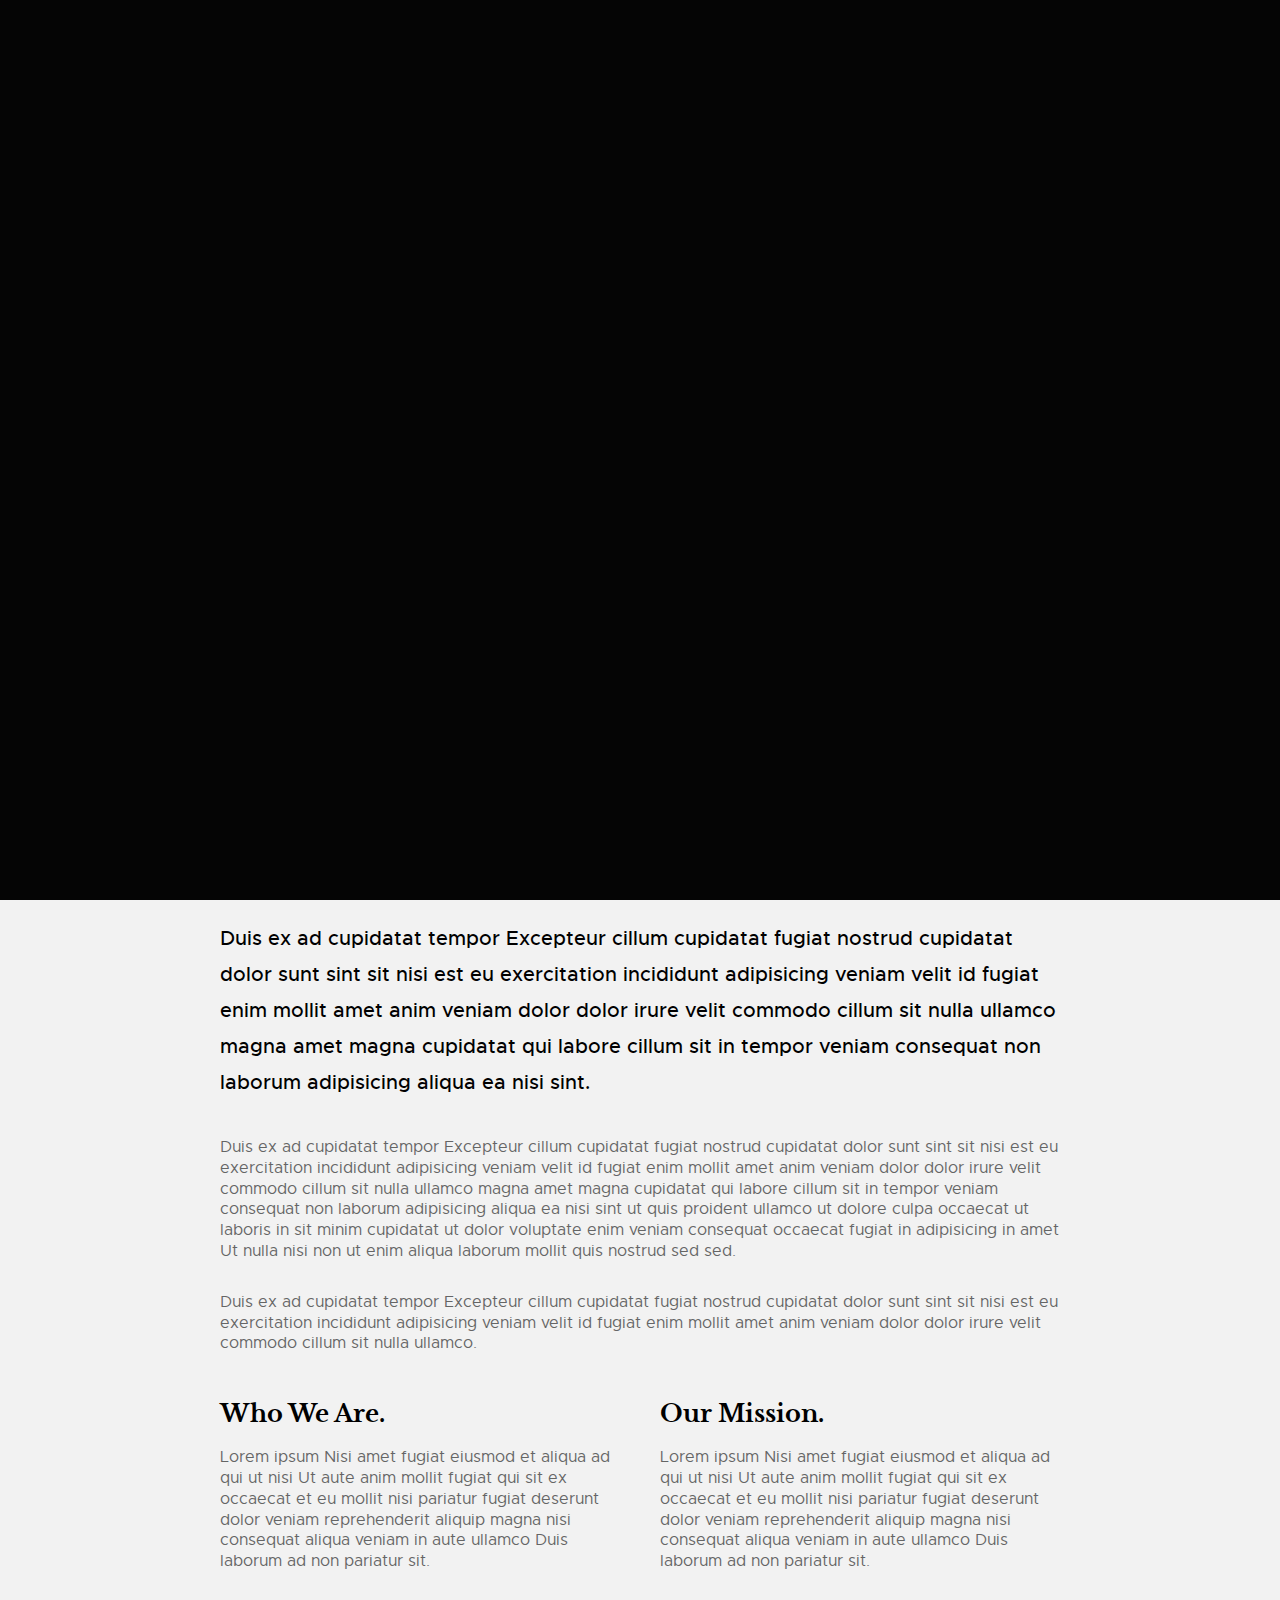
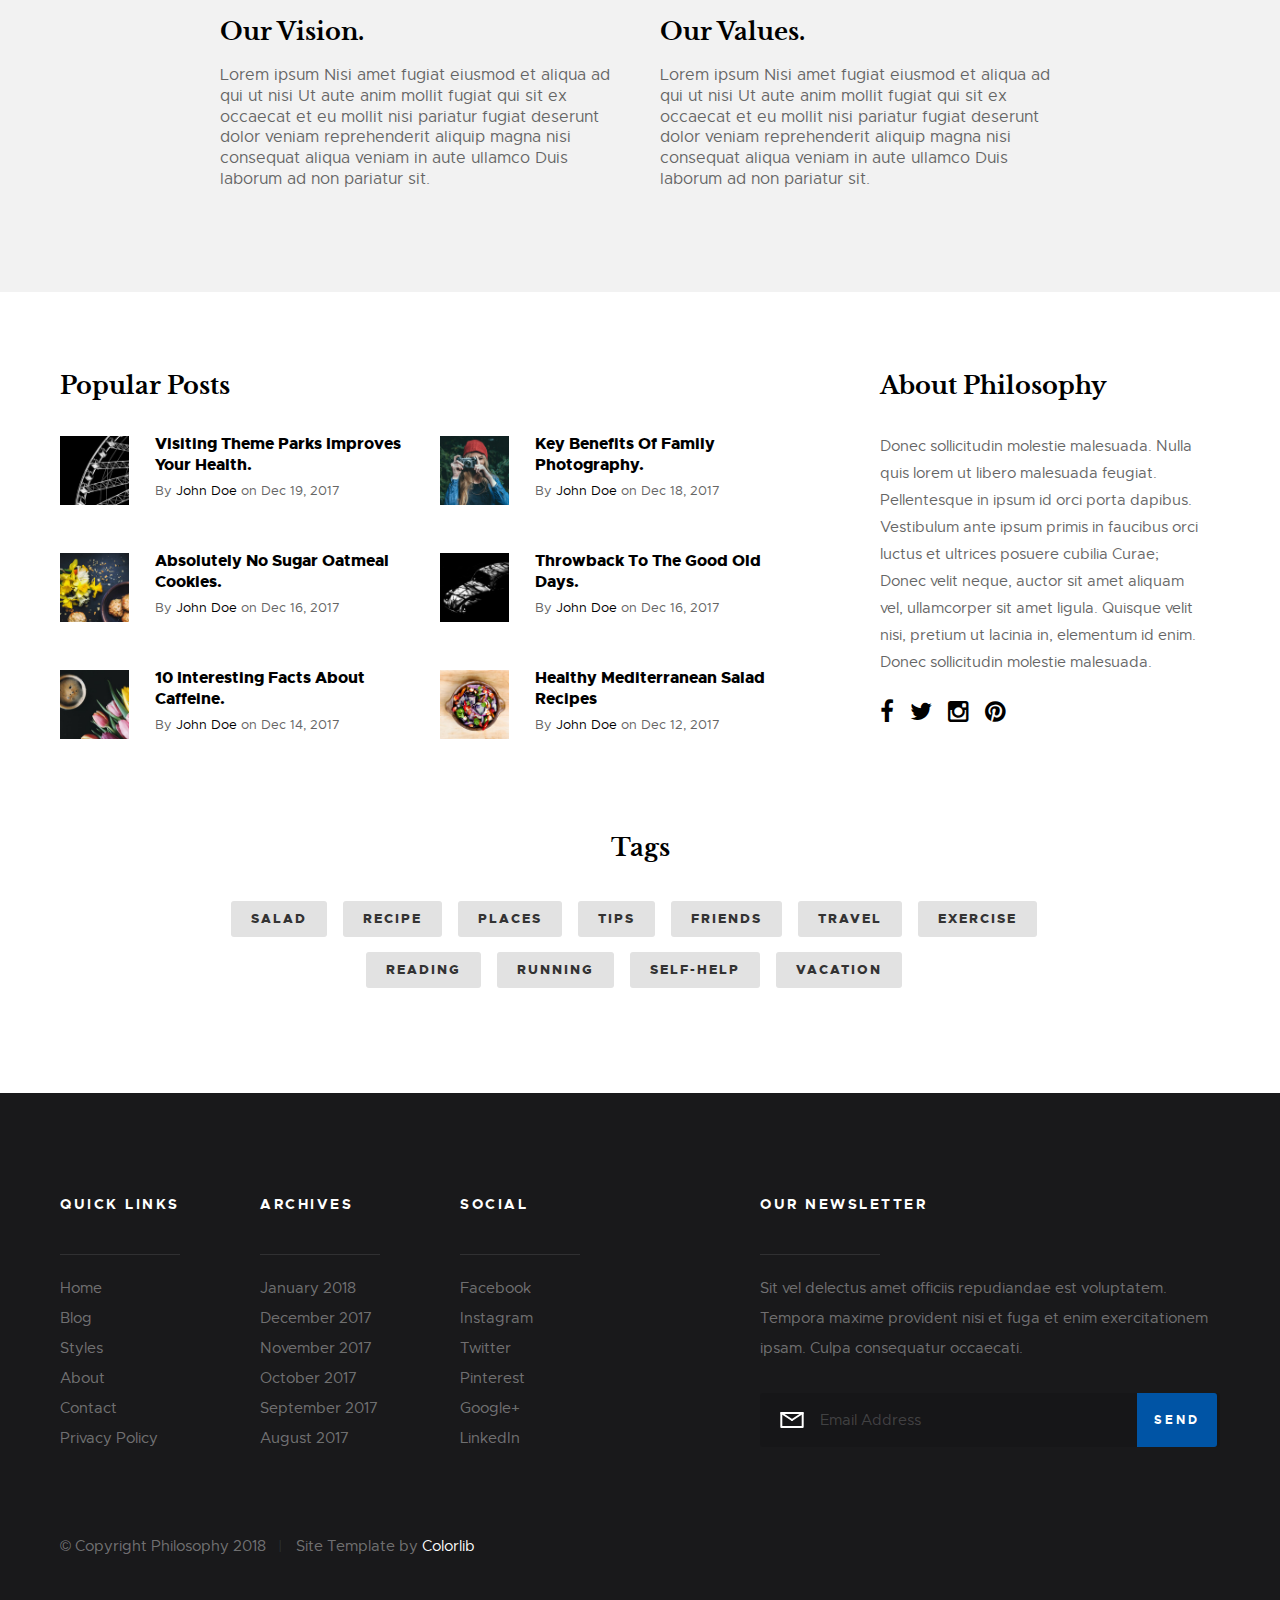
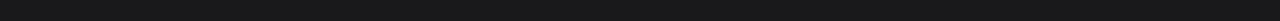
==== commit ac8a1689: "main.css ln 93 line-height:1.3 from 1.875 ln1724 min-height:180px from 174 @media <800 .s-pageheader" ====
--- a/about.html
+++ b/about.html
@@ -5,7 +5,7 @@
     <!--- basic page needs
     ================================================== -->
     <meta charset="utf-8">
-    <title>About - Philosophy</title>
+    <title>About - TR Winers</title>
     <meta name="description" content="">
     <meta name="author" content="">
 
@@ -41,25 +41,11 @@
             <div class="header__content row">
 
                 <div class="header__logo">
-                    <a class="logo" href="index.html">
-                        <img src="images/logo.svg" alt="Homepage">
+                    <a href="index.html">
+                        <p style="color: #F1F1F1; font-size: 6.5rem" >Timber Ridge Winers</p>
                     </a>
                 </div> <!-- end header__logo -->
 
-                <ul class="header__social">
-                    <li>
-                        <a href="#0"><i class="fa fa-facebook" aria-hidden="true"></i></a>
-                    </li>
-                    <li>
-                        <a href="#0"><i class="fa fa-twitter" aria-hidden="true"></i></a>
-                    </li>
-                    <li>
-                        <a href="#0"><i class="fa fa-instagram" aria-hidden="true"></i></a>
-                    </li>
-                    <li>
-                        <a href="#0"><i class="fa fa-pinterest" aria-hidden="true"></i></a>
-                    </li>
-                </ul> <!-- end header__social -->
 
                 <a class="header__search-trigger" href="#0"></a>
 
@@ -87,7 +73,7 @@
                     <ul class="header__nav">
                         <li><a href="index.html" title="">Home</a></li>
                         <li class="has-children">
-                            <a href="#0" title="">Categories</a>
+                            <a href="#0" title="">Wines</a>
                             <ul class="sub-menu">
                             <li><a href="category.html">Lifestyle</a></li>
                             <li><a href="category.html">Health</a></li>
--- a/css/main.css
+++ b/css/main.css
@@ -90,7 +90,7 @@
    font-size: 1.6rem;
    font-style: normal;
    font-weight: normal;
-   line-height: 1.875;
+   line-height: 1.3;
    color: #656565;
    margin: 0;
    padding: 0;
@@ -1721,8 +1721,8 @@
  *
  * ------------------------------------------------------------------- */
 .s-pageheader {
-   min-height: 174px;
-   background-image: url(../images/hero-bg.jpg);
+   min-height: 180px;
+   background-color: #240202;
    background-repeat: no-repeat;
    background-position: center center;
    position: relative;
@@ -1736,19 +1736,19 @@
    left: 0;
    width: 100%;
    height: 100%;
-   background-color: #151515;
+   background-color: #240202;
    opacity: .95;
 }
 
 .s-pageheader--home {
    min-height: 480px;
-   padding-top: 222px;
+   padding-top: 360px;
 }
 
 .header {
    position: absolute;
    text-align: center;
-   top: 30px;
+   top: 0px;
    width: 100%;
 }
 
@@ -1772,6 +1772,8 @@
    margin: 0;
    padding: 0;
    z-index: 501;
+    font-family: georgia, serif;
+    color: #F1F1F1;
 }
 
 .header__logo a {
@@ -1785,8 +1787,10 @@
 }
 
 .header__logo img {
-   width: 265px;
-   height: 48px;
+   /*width: 1055px;*/
+   /*height: 258px;*/
+   width: 85%;
+
 }
 
 
@@ -1874,7 +1878,7 @@
 .header__search {
    display: block;
    text-align: center;
-   background: #151515;
+   background: #240202;
    opacity: 0;
    visibility: hidden;
    position: fixed;
@@ -2014,30 +2018,30 @@
 }
 
 @media only screen and (max-width:900px) {
-   .header__logo img {
-      width: 250px;
-      height: 45px;
-   }
+   /*.header__logo img {*/
+      /*width: 600px;*/
+      /*height: 145px;*/
+   /*}*/
 
 }
 
 @media only screen and (max-width:800px) {
    .s-pageheader {
-      min-height: 90px;
+      min-height: 150px;
    }
 
    .s-pageheader--home {
-      padding-top: 120px;
+      padding-top: 180px;
    }
 
    .header {
       top: 24px;
    }
 
-   .header__logo img {
-      width: 225px;
-      height: 40px;
-   }
+   /*.header__logo img {*/
+      /*width: 500px;*/
+      /*height: 120px;*/
+   /*}*/
 
    .header__social {
       display: none;
@@ -2074,10 +2078,10 @@
       min-height: 84px;
    }
 
-   .header__logo img {
-      width: 200px;
-      height: 36px;
-   }
+   /*.header__logo img {*/
+      /*width: 400px;*/
+      /*height: 95px;*/
+   /*}*/
 
    .header__toggle-menu {
       top: -3px;
@@ -2102,10 +2106,10 @@
       padding-top: 96px;
    }
 
-   .header__logo img {
-      width: 160px;
-      height: 29px;
-   }
+   /*.header__logo img {*/
+      /*width: 300;*/
+      /*height: 80px;*/
+   /*}*/
 
    .header__toggle-menu {
       top: -7px;
@@ -2379,7 +2383,7 @@
  * ## pageheader content
  * ------------------------------------------------------------------- */
 .featured {
-   background-color: #151515;
+   background-color: #240202;
    height: 564px;
    position: relative;
 }
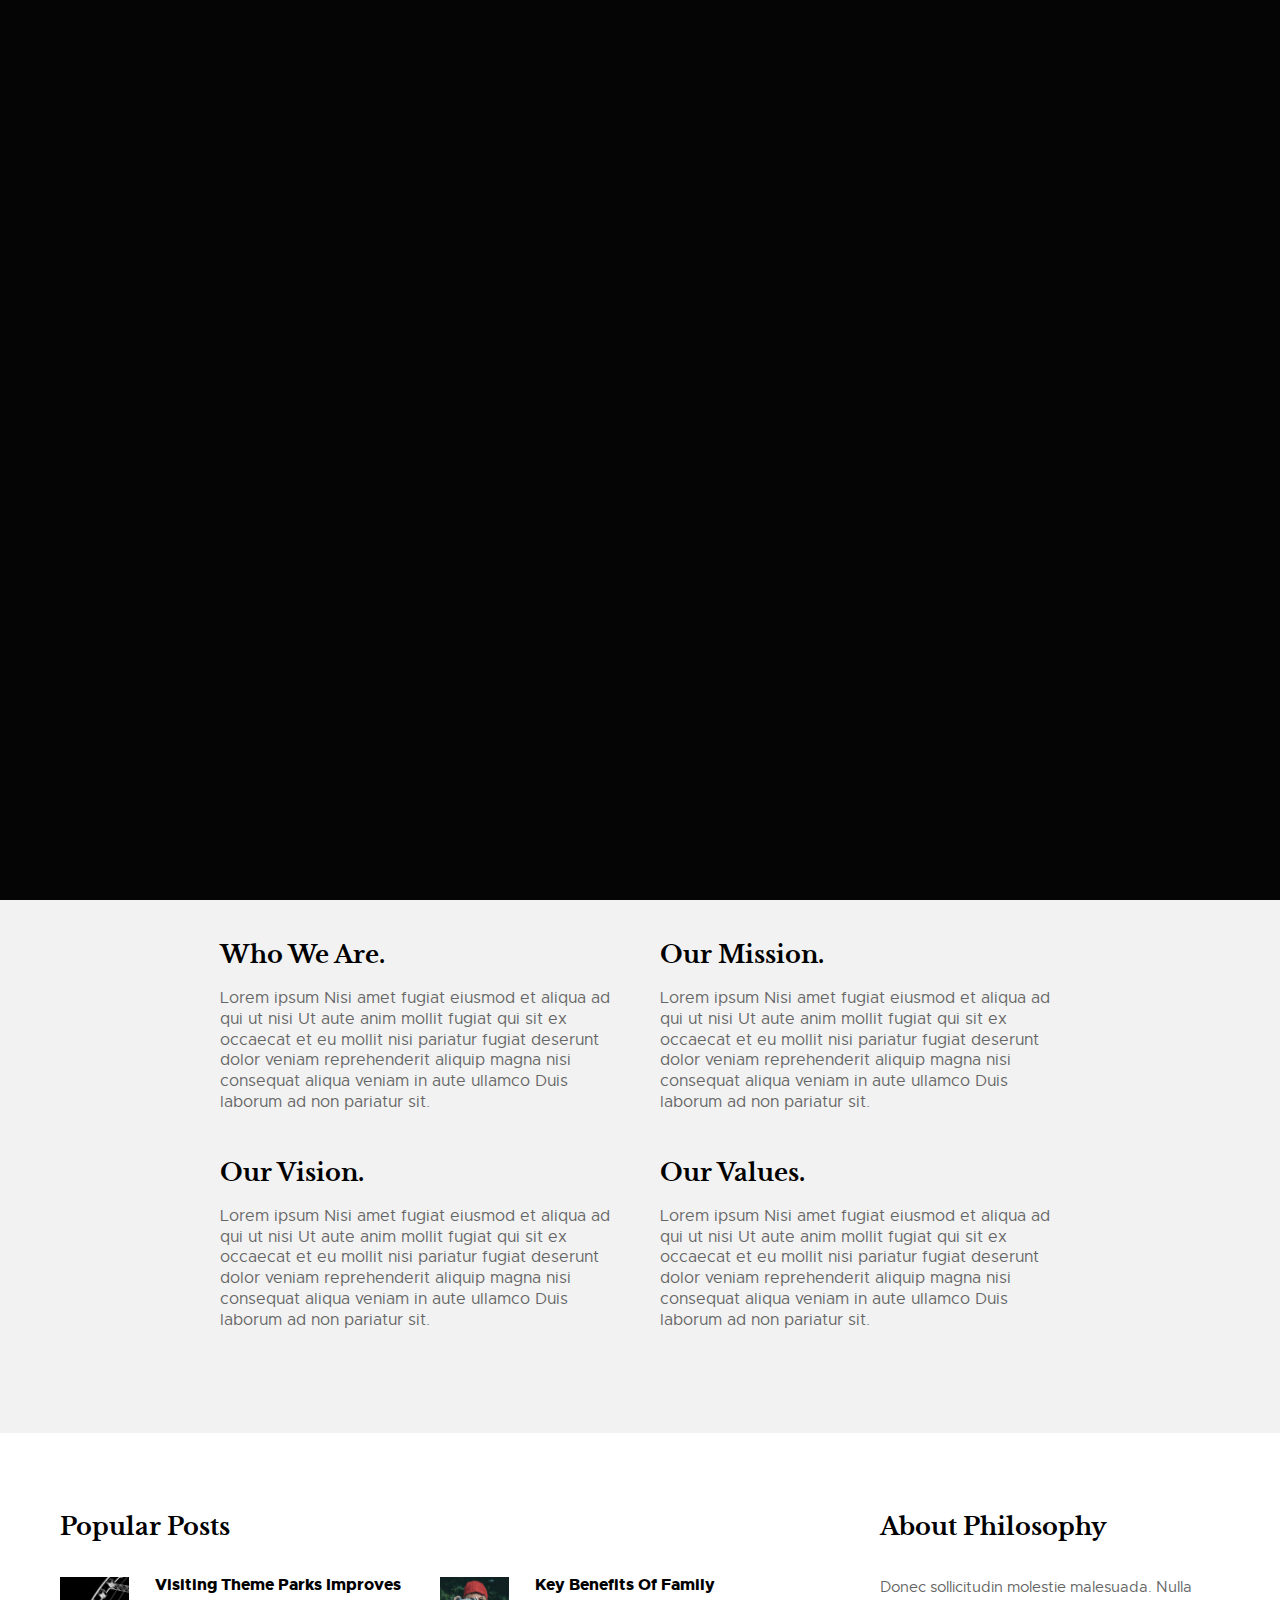
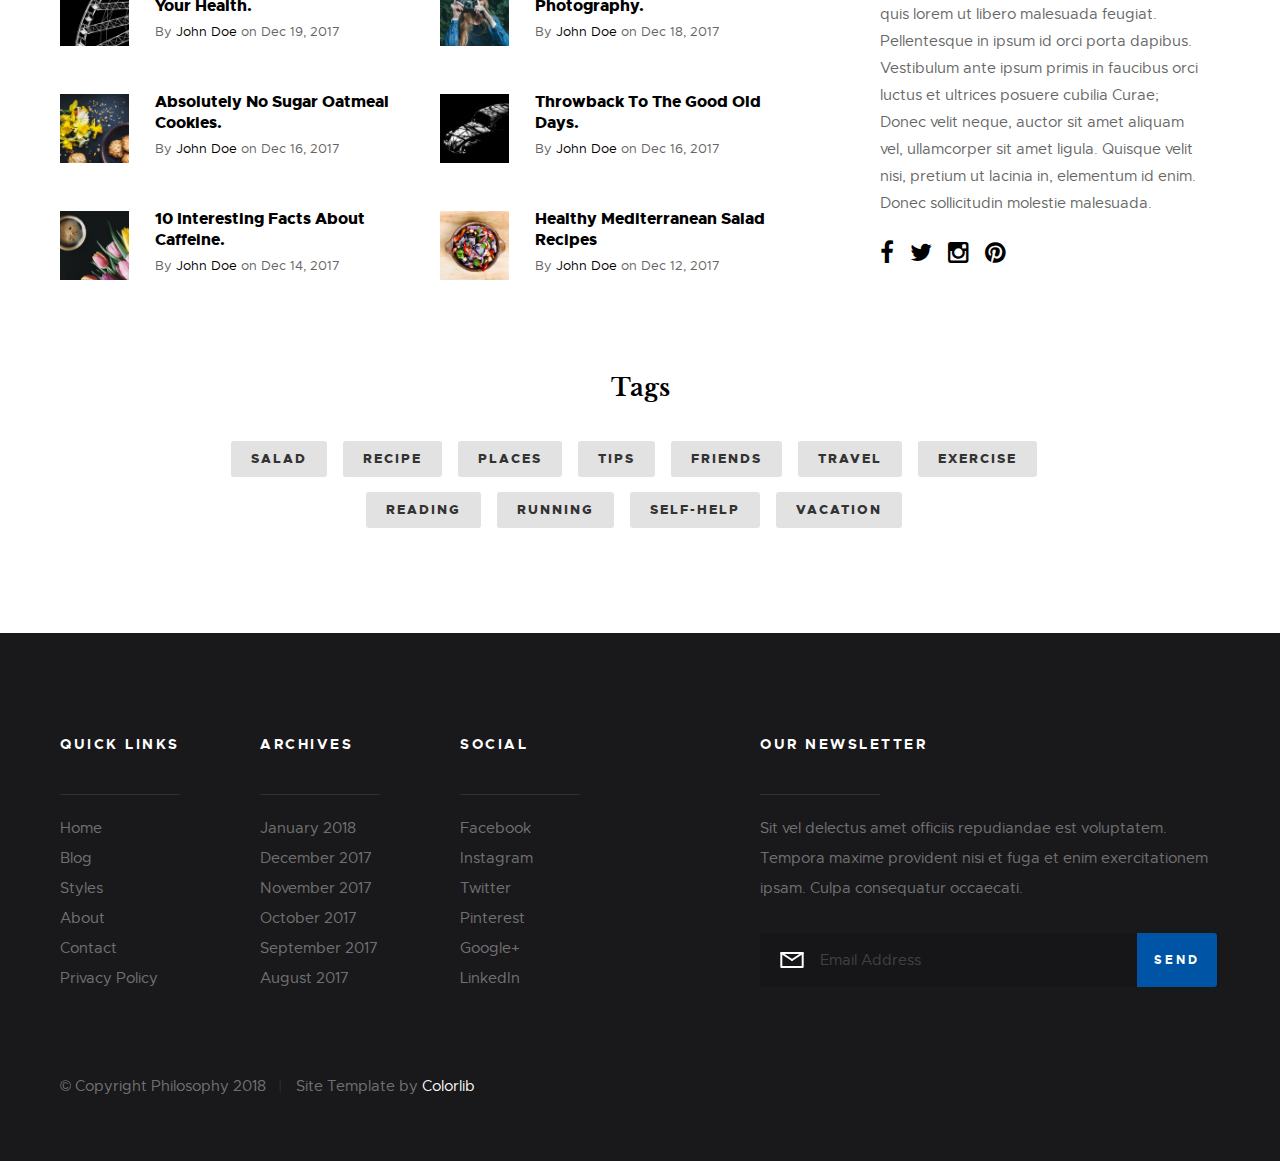
==== commit 66e98a21: "added more content. worked on tip img sizes. about.html content" ====
--- a/about.html
+++ b/about.html
@@ -75,26 +75,21 @@
                         <li class="has-children">
                             <a href="#0" title="">Wines</a>
                             <ul class="sub-menu">
-                            <li><a href="category.html">Lifestyle</a></li>
-                            <li><a href="category.html">Health</a></li>
-                            <li><a href="category.html">Family</a></li>
-                            <li><a href="category.html">Management</a></li>
-                            <li><a href="category.html">Travel</a></li>
-                            <li><a href="category.html">Work</a></li>
+                            <li><a href="category.html">Reds</a></li>
+                            <li><a href="category.html">Whites</a></li>
+                            <li><a href="category.html">Others</a></li>
+                            <li><a href="category.html">Sparklings</a></li>
                             </ul>
                         </li>
                         <li class="has-children">
-                            <a href="#0" title="">Blog</a>
+                            <a href="#0" title="">Whines</a>
                             <ul class="sub-menu">
-                            <li><a href="single-video.html">Video Post</a></li>
-                            <li><a href="single-audio.html">Audio Post</a></li>
-                            <li><a href="single-gallery.html">Gallery Post</a></li>
-                            <li><a href="single-standard.html">Standard Post</a></li>
+                                <li><a href="single-gallery.html">Gallery Post</a></li>
+                                <li><a href="single-standard.html">Standard Post</a></li>
                             </ul>
                         </li>
-                        <li><a href="style-guide.html" title="">Styles</a></li>
+                        <li><a href="tips.html" title="">Tips</a></li>
                         <li class="current"><a href="about.html" title="">About</a></li>
-                        <li><a href="contact.html" title="">Contact</a></li>
                     </ul> <!-- end header__nav -->
 
                     <a href="#0" title="Close Menu" class="header__overlay-close close-mobile-menu">Close</a>
@@ -115,16 +110,16 @@
 
             <div class="s-content__header col-full">
                 <h1 class="s-content__header-title">
-                    Learn More About Us.
+                    Who Are The Winers?
                 </h1>
             </div> <!-- end s-content__header -->
 
             <div class="s-content__media col-full">
                 <div class="s-content__post-thumb">
-                    <img src="images/thumbs/about/about-1000.jpg" 
-                         srcset="images/thumbs/about/about-2000.jpg 2000w, 
-                                 images/thumbs/about/about-1000.jpg 1000w, 
-                                 images/thumbs/about/about-500.jpg 500w" 
+                    <img src="images/thumbs/about/winers_wk1-1000.jpg"
+                         srcset="images/thumbs/about/winers_wk1-2000.jpg 2000w,
+                                 images/thumbs/about/winers_wk1-1000.jpg 1000w,
+                                 images/thumbs/about/winers_wk1-500.jpg 500w"
                          sizes="(max-width: 2000px) 100vw, 2000px" alt="" >
                 </div>
             </div> <!-- end s-content__media -->
--- a/css/main.css
+++ b/css/main.css
@@ -133,6 +133,12 @@
    margin-bottom: 1.8rem;
 }
 
+@media only screen and (max-width:800px) and (min-width: 753px){
+    body{
+        line-height: 1.8;
+    }
+}
+
 @media only screen and (max-width:600px) {
    h1, .h1, h2, .h2, h3, .h3, h4, .h4 {
       margin-top: 5.1rem;
@@ -2027,7 +2033,7 @@
 
 @media only screen and (max-width:800px) {
    .s-pageheader {
-      min-height: 150px;
+      min-height: 175px;
    }
 
    .s-pageheader--home {
@@ -2075,7 +2081,7 @@
 
 @media only screen and (max-width:600px) {
    .s-pageheader {
-      min-height: 84px;
+      min-height: 200px;
    }
 
    /*.header__logo img {*/
@@ -2099,7 +2105,7 @@
 
 @media only screen and (max-width:400px) {
    .s-pageheader {
-      min-height: 78px;
+      min-height: 200px;
    }
 
    .s-pageheader--home {
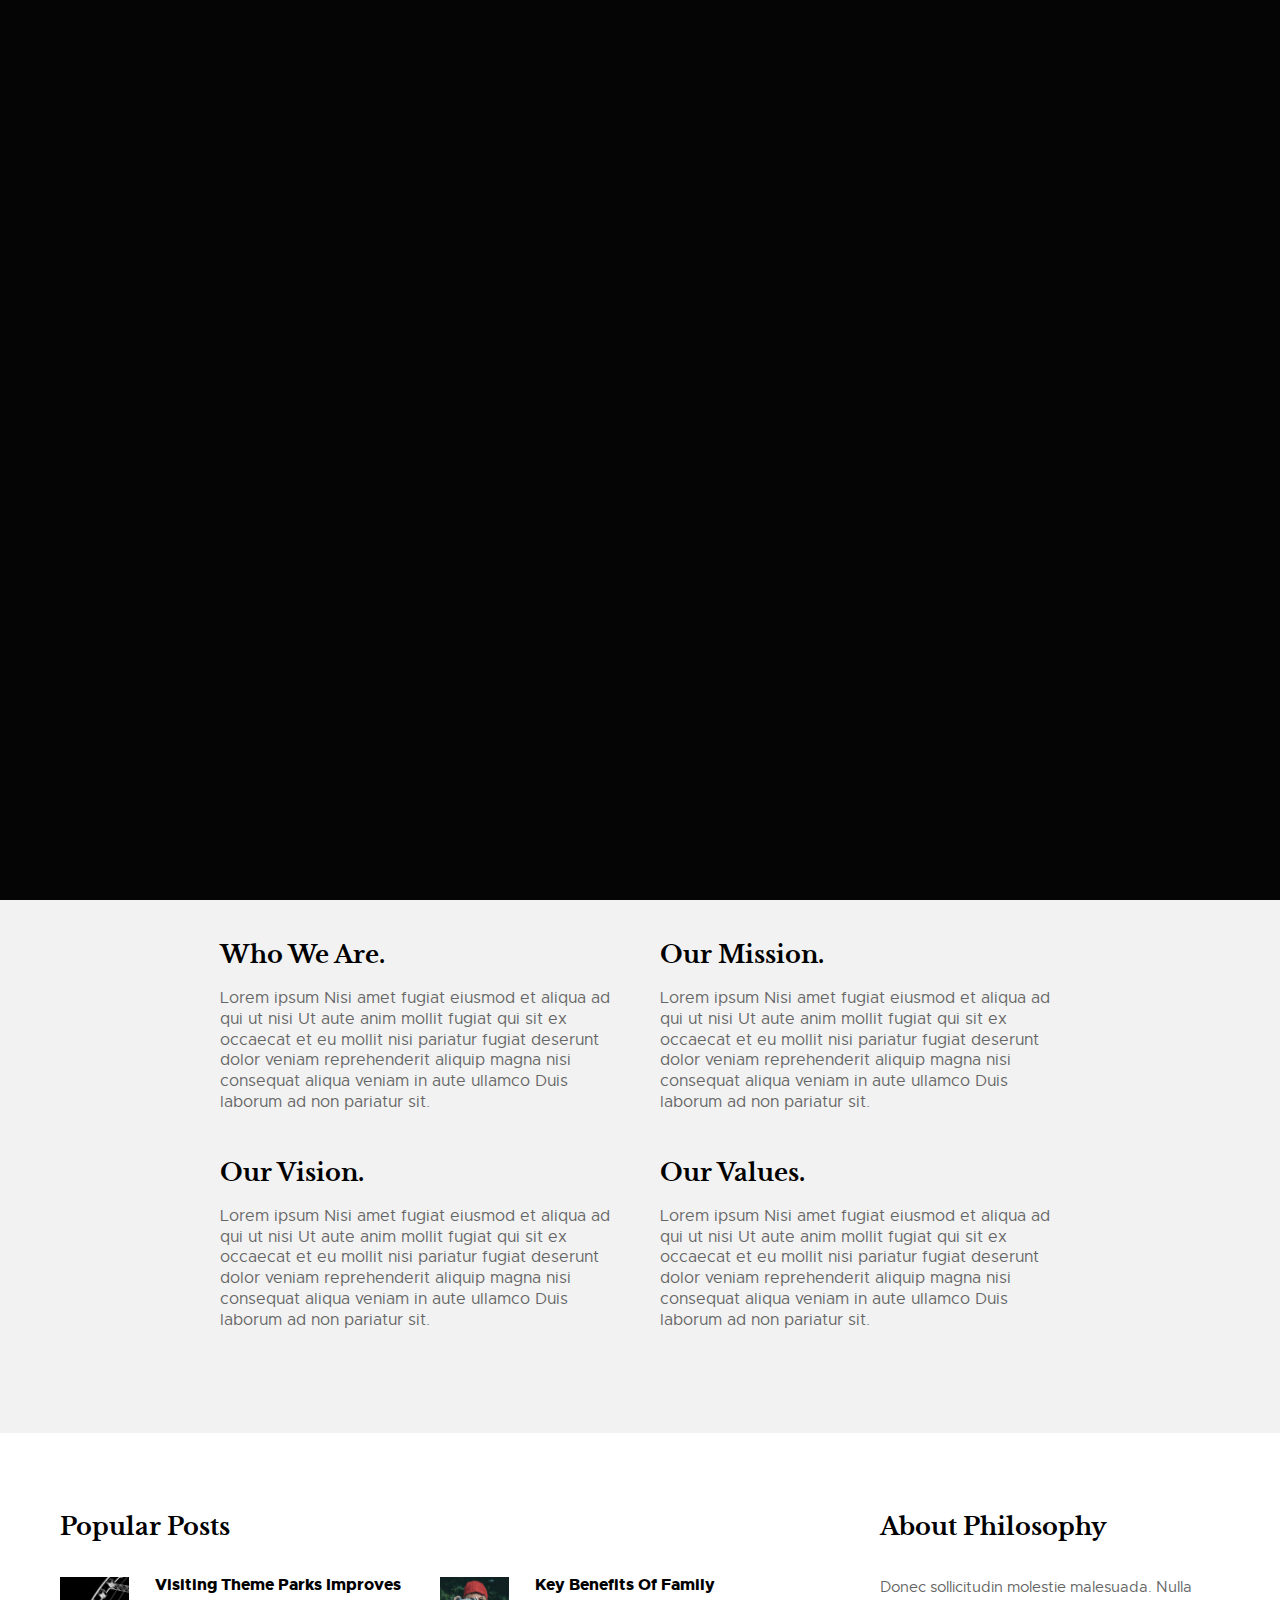
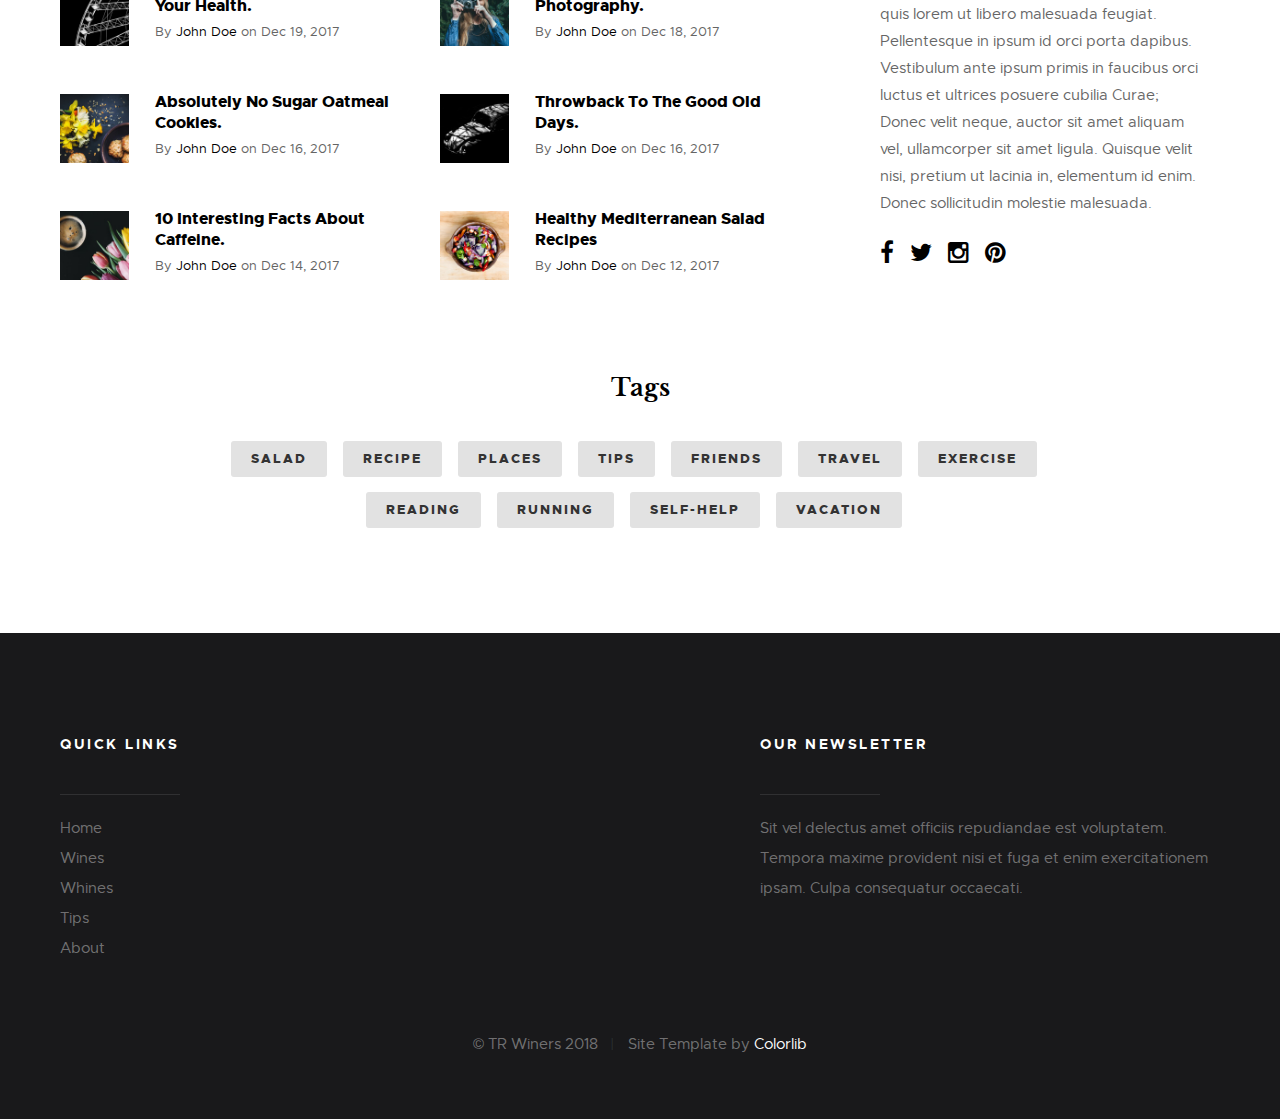
==== commit 55bd9956: "links footer TODO: align to two columns" ====
--- a/about.html
+++ b/about.html
@@ -73,21 +73,15 @@
                     <ul class="header__nav">
                         <li><a href="index.html" title="">Home</a></li>
                         <li class="has-children">
-                            <a href="#0" title="">Wines</a>
+                            <a href="wines.html" title="">Wines</a>
                             <ul class="sub-menu">
-                            <li><a href="category.html">Reds</a></li>
-                            <li><a href="category.html">Whites</a></li>
-                            <li><a href="category.html">Others</a></li>
-                            <li><a href="category.html">Sparklings</a></li>
+                                <li><a href="wines.html#red1">Reds</a></li>
+                                <li><a href="wines.html">Whites</a></li>
+                                <li><a href="wines.html">Others</a></li>
+                                <li><a href="wines.html">Sparkling</a></li>
                             </ul>
                         </li>
-                        <li class="has-children">
-                            <a href="#0" title="">Whines</a>
-                            <ul class="sub-menu">
-                                <li><a href="single-gallery.html">Gallery Post</a></li>
-                                <li><a href="single-standard.html">Standard Post</a></li>
-                            </ul>
-                        </li>
+                        <li><a href="whines.html" title="">Whines</a></li>
                         <li><a href="tips.html" title="">Tips</a></li>
                         <li class="current"><a href="about.html" title="">About</a></li>
                     </ul> <!-- end header__nav -->
@@ -292,69 +286,29 @@
 
         <div class="s-footer__main">
             <div class="row">
-                
+
                 <div class="col-two md-four mob-full s-footer__sitelinks">
-                        
+
+
                     <h4>Quick Links</h4>
 
                     <ul class="s-footer__linklist">
-                        <li><a href="#0">Home</a></li>
-                        <li><a href="#0">Blog</a></li>
-                        <li><a href="#0">Styles</a></li>
-                        <li><a href="#0">About</a></li>
-                        <li><a href="#0">Contact</a></li>
-                        <li><a href="#0">Privacy Policy</a></li>
+                        <li><a href="index.html">Home</a></li>
+                        <li><a href="wines.html">Wines</a></li>
+                        <li><a href="whines.html">Whines</a></li>
+                        <li><a href="tips.html">Tips</a></li>
+                        <li><a href="about.html">About</a></li>
                     </ul>
 
                 </div> <!-- end s-footer__sitelinks -->
 
-                <div class="col-two md-four mob-full s-footer__archives">
-                        
-                    <h4>Archives</h4>
-
-                    <ul class="s-footer__linklist">
-                        <li><a href="#0">January 2018</a></li>
-                        <li><a href="#0">December 2017</a></li>
-                        <li><a href="#0">November 2017</a></li>
-                        <li><a href="#0">October 2017</a></li>
-                        <li><a href="#0">September 2017</a></li>
-                        <li><a href="#0">August 2017</a></li>
-                    </ul>
-
-                </div> <!-- end s-footer__archives -->
-
-                <div class="col-two md-four mob-full s-footer__social">
-                        
-                    <h4>Social</h4>
-
-                    <ul class="s-footer__linklist">
-                        <li><a href="#0">Facebook</a></li>
-                        <li><a href="#0">Instagram</a></li>
-                        <li><a href="#0">Twitter</a></li>
-                        <li><a href="#0">Pinterest</a></li>
-                        <li><a href="#0">Google+</a></li>
-                        <li><a href="#0">LinkedIn</a></li>
-                    </ul>
-
-                </div> <!-- end s-footer__social -->
-
                 <div class="col-five md-full end s-footer__subscribe">
-                        
+
+
+
                     <h4>Our Newsletter</h4>
 
                     <p>Sit vel delectus amet officiis repudiandae est voluptatem. Tempora maxime provident nisi et fuga et enim exercitationem ipsam. Culpa consequatur occaecati.</p>
-
-                    <div class="subscribe-form">
-                        <form id="mc-form" class="group" novalidate="true">
-
-                            <input type="email" value="" name="EMAIL" class="email" id="mc-email" placeholder="Email Address" required="">
-                
-                            <input type="submit" name="subscribe" value="Send">
-                
-                            <label for="mc-email" class="subscribe-message"></label>
-                
-                        </form>
-                    </div>
 
                 </div> <!-- end s-footer__subscribe -->
 
@@ -364,8 +318,8 @@
         <div class="s-footer__bottom">
             <div class="row">
                 <div class="col-full">
-                    <div class="s-footer__copyright">
-                        <span>© Copyright Philosophy 2018</span> 
+                    <div class="s-footer__copyright text-center">
+                        <span>© TR Winers 2018</span>
                         <span>Site Template by <a href="https://colorlib.com/">Colorlib</a></span>
                     </div>
 
@@ -378,7 +332,6 @@
 
     </footer> <!-- end s-footer -->
 
-
     <!-- preloader
     ================================================== -->
     <div id="preloader">
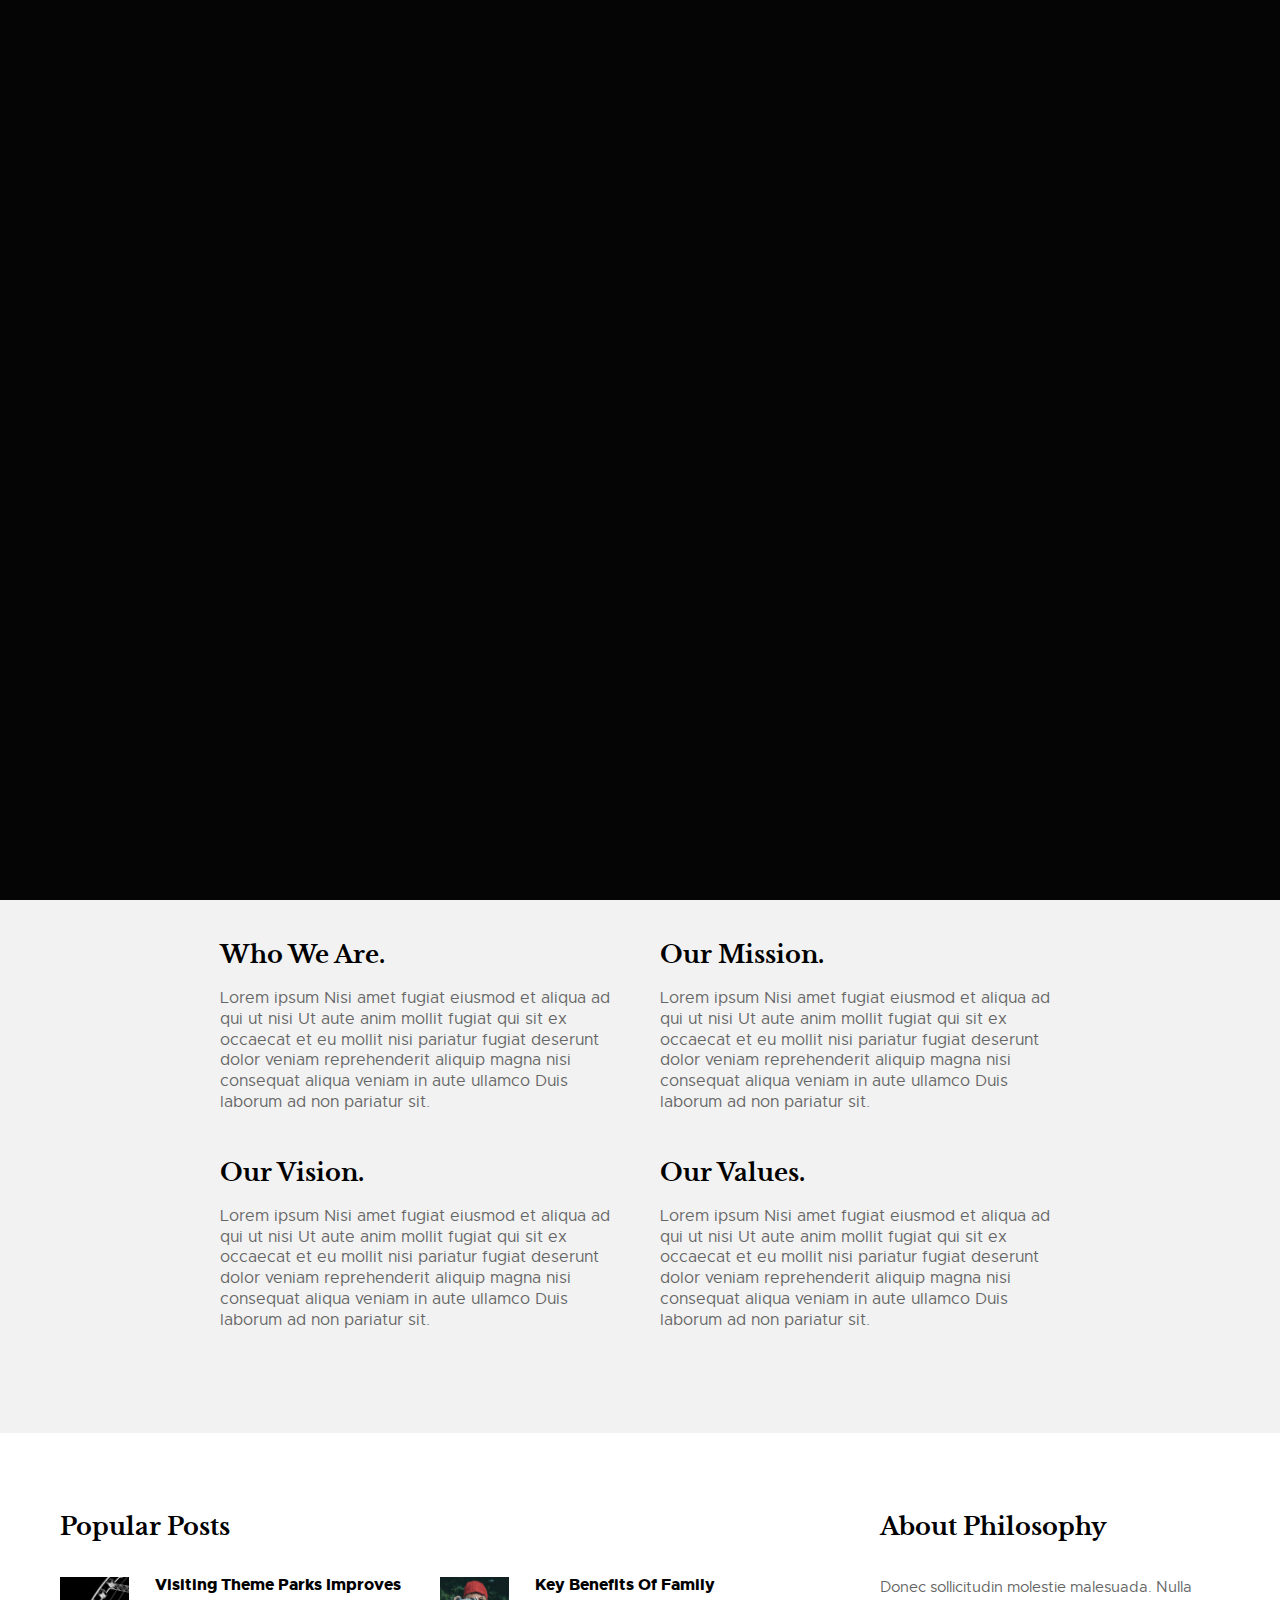
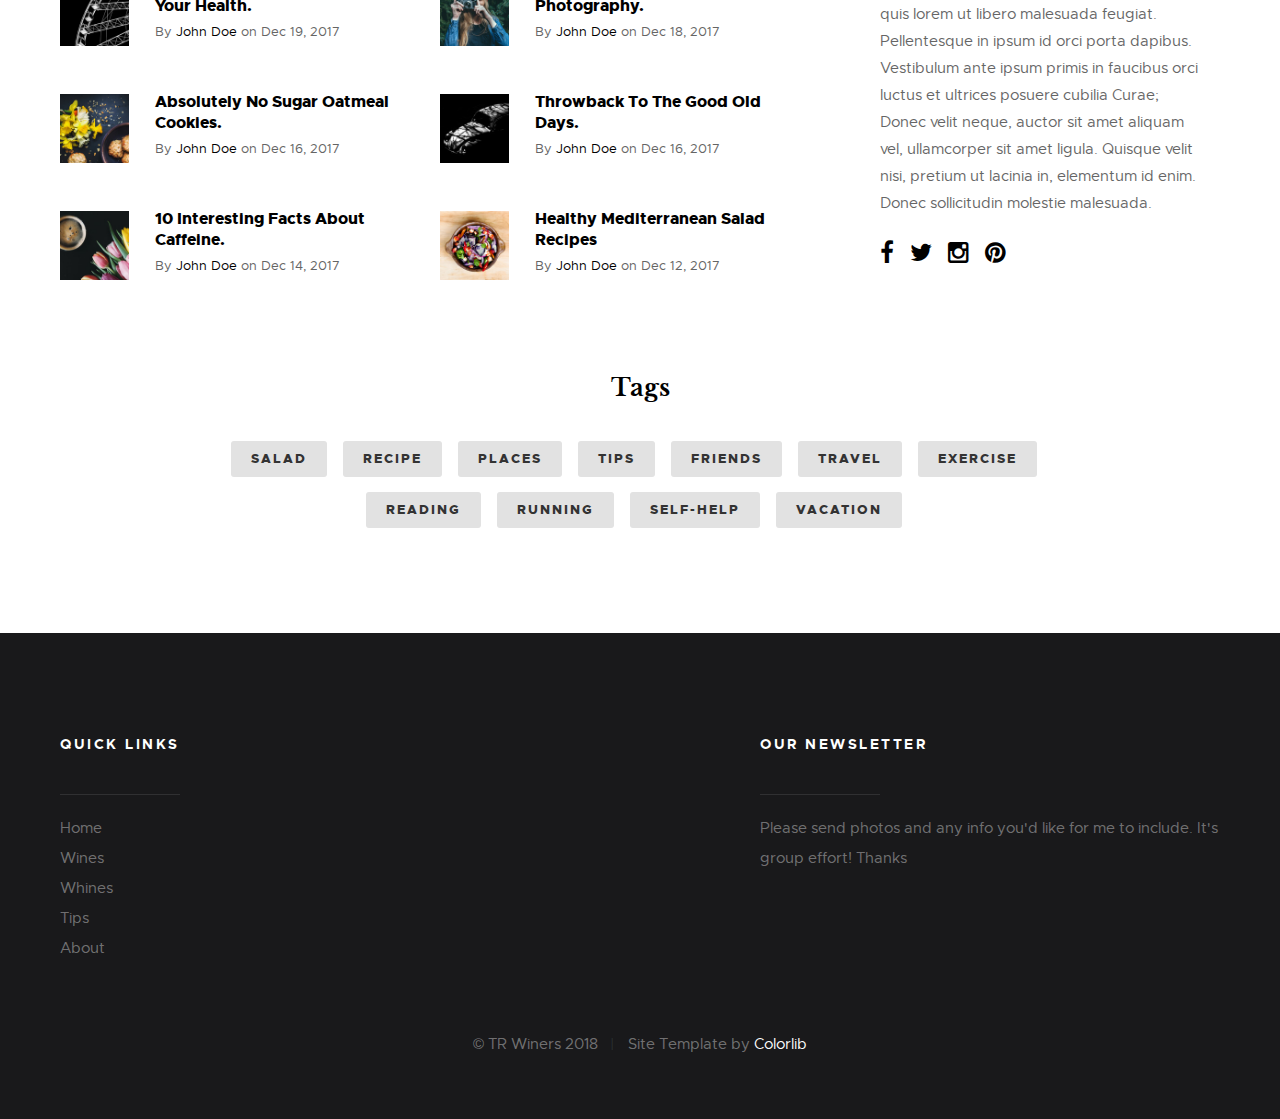
==== commit a4272387: "content added" ====
--- a/about.html
+++ b/about.html
@@ -288,7 +288,7 @@
             <div class="row">
 
                 <div class="col-two md-four mob-full s-footer__sitelinks">
-
+                    <!--<div class="col-six tab-full">-->
 
                     <h4>Quick Links</h4>
 
@@ -302,13 +302,14 @@
 
                 </div> <!-- end s-footer__sitelinks -->
 
-                <div class="col-five md-full end s-footer__subscribe">
-
+                <div class="col-five md-full end s-footer">
+                    <!--<div class="col-five md-full end s-footer__subscribe">-->
+                    <!--<div class="col-six tab-full">-->
 
 
                     <h4>Our Newsletter</h4>
 
-                    <p>Sit vel delectus amet officiis repudiandae est voluptatem. Tempora maxime provident nisi et fuga et enim exercitationem ipsam. Culpa consequatur occaecati.</p>
+                    <p>Please send photos and any info you'd like for me to include. It's  group effort! Thanks</p>
 
                 </div> <!-- end s-footer__subscribe -->
 
